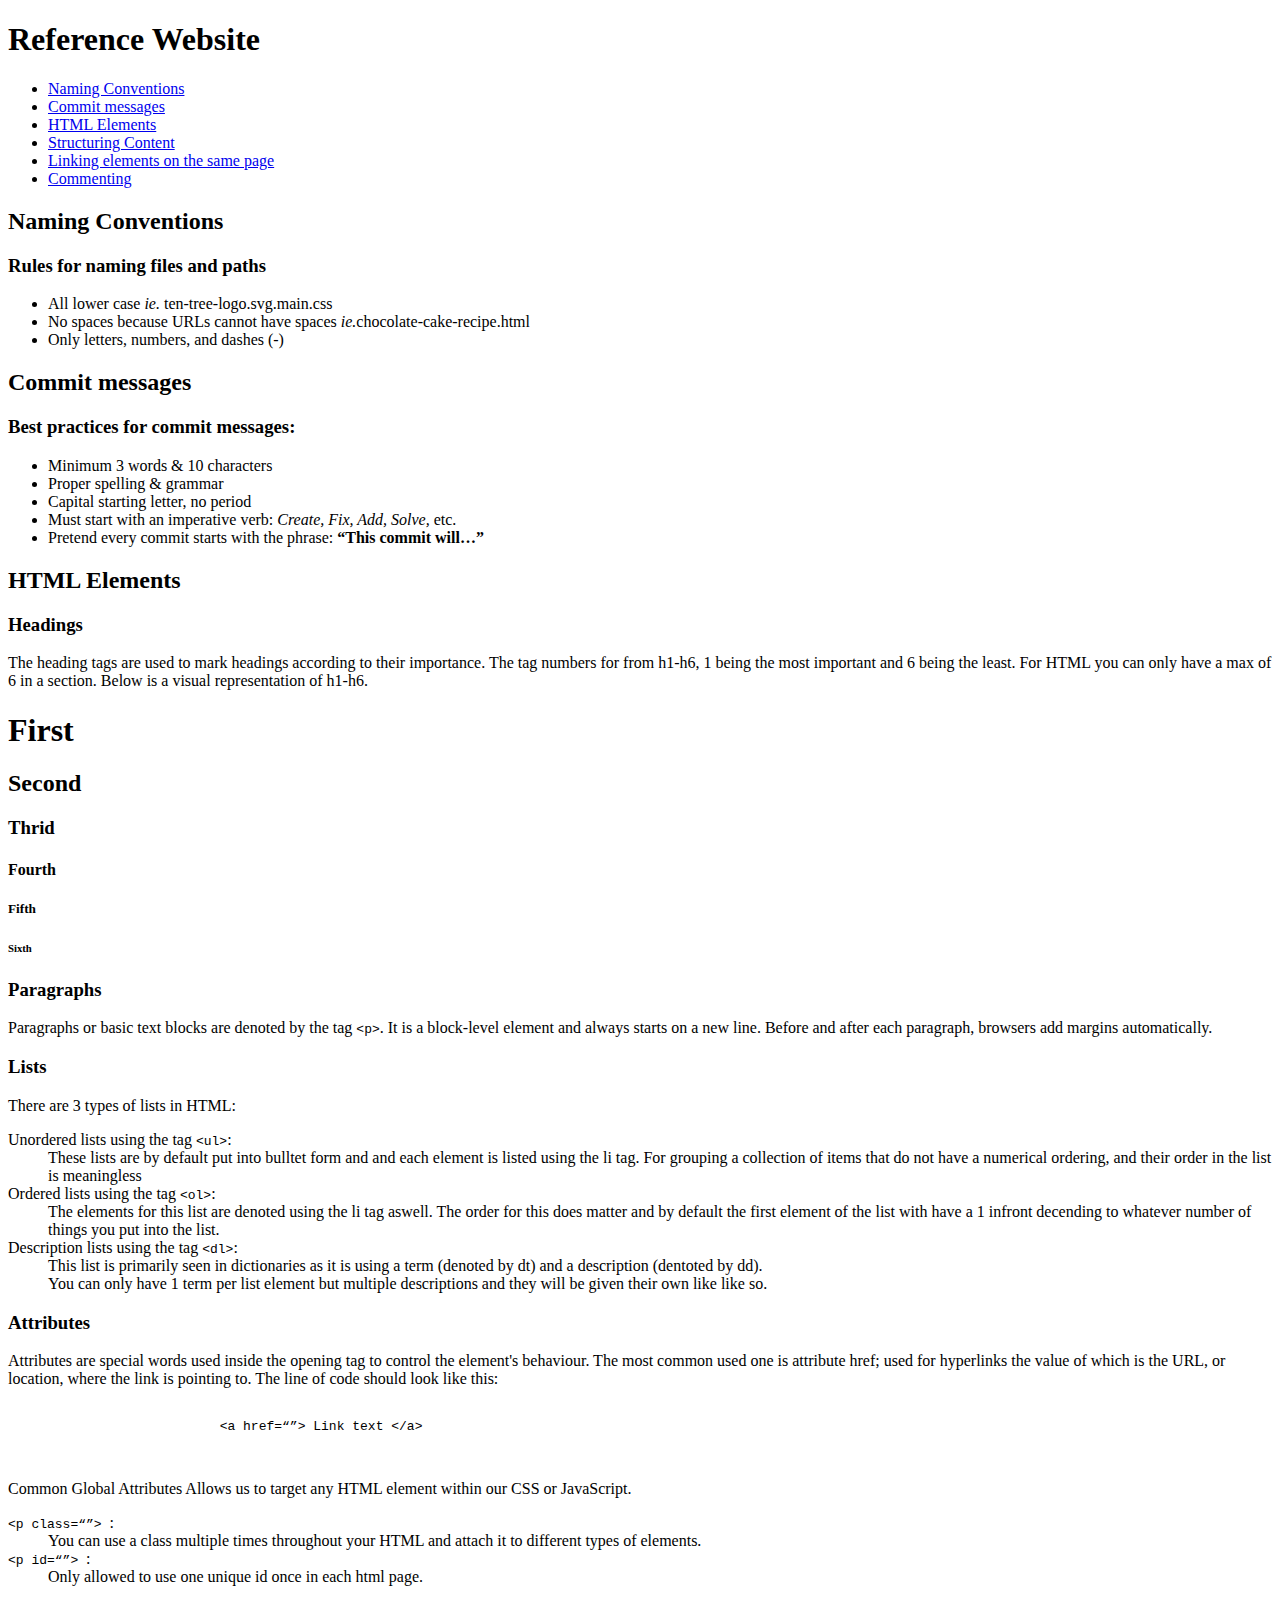
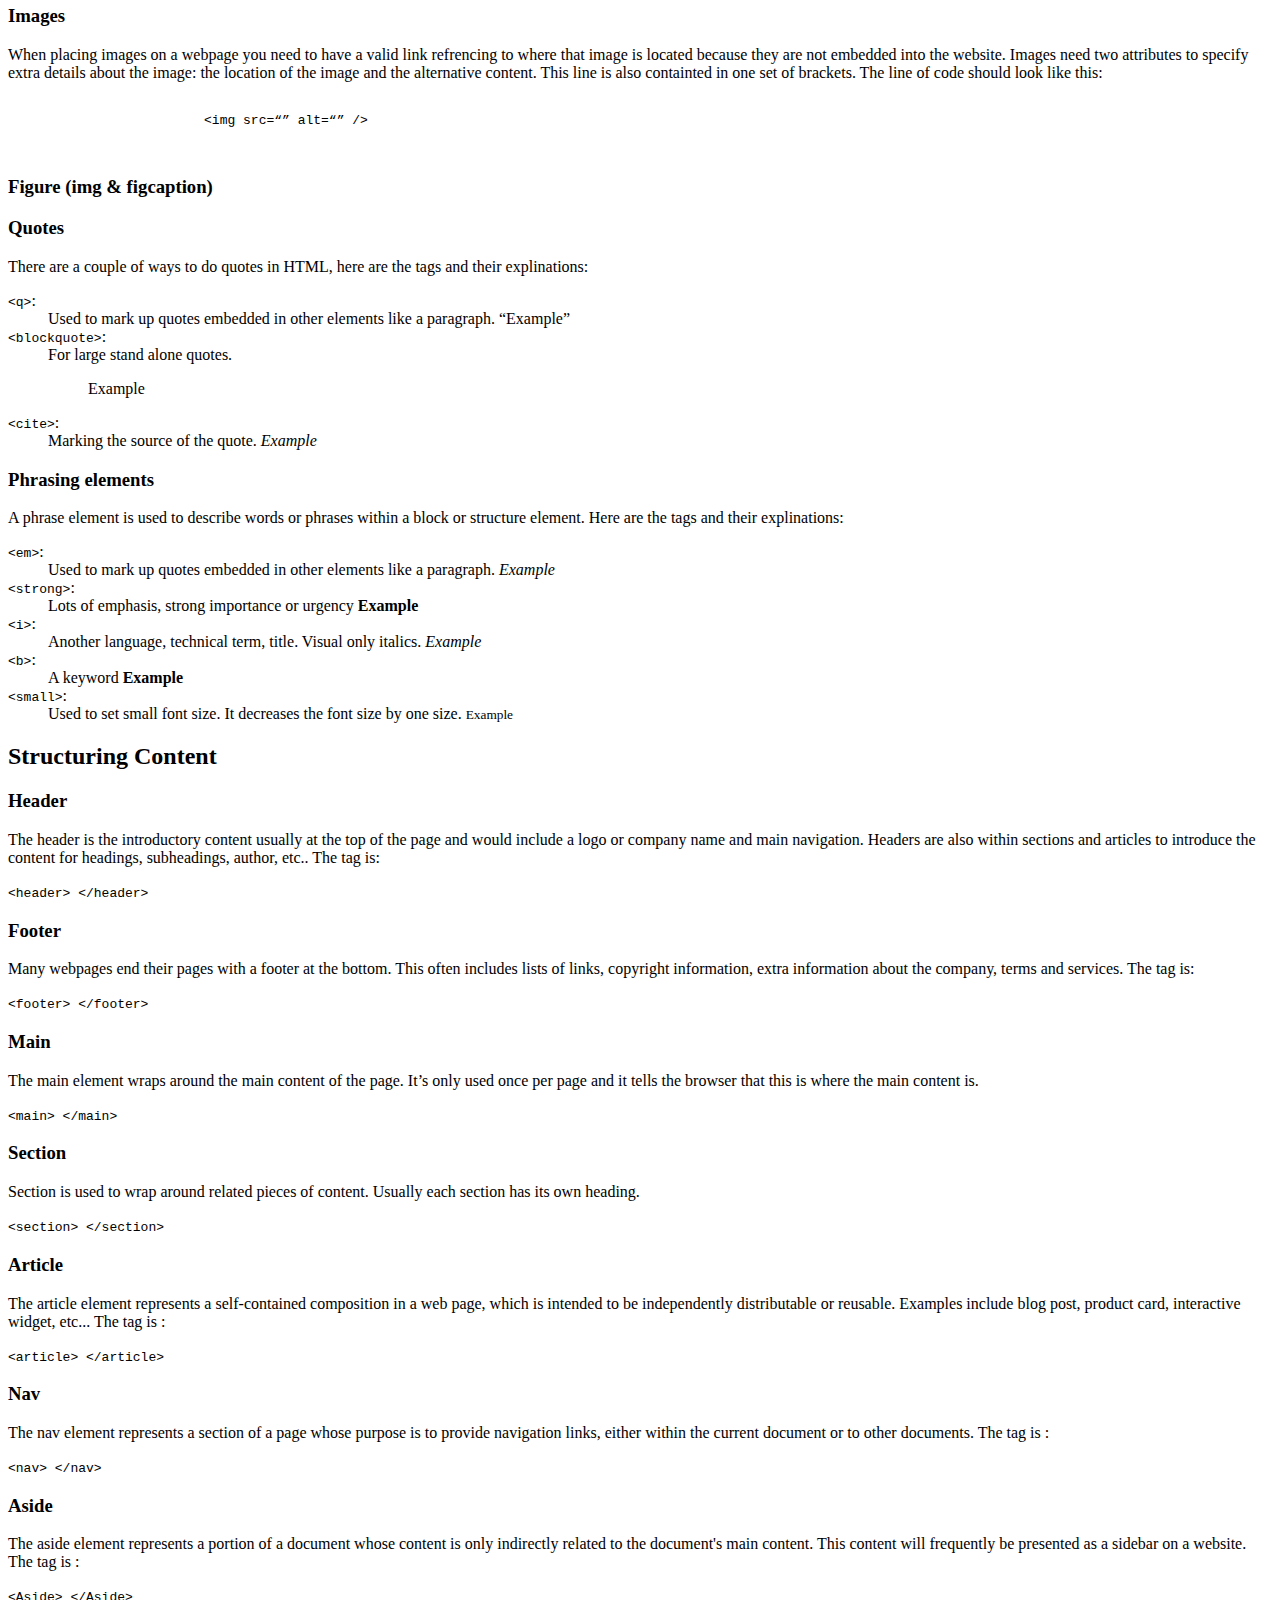
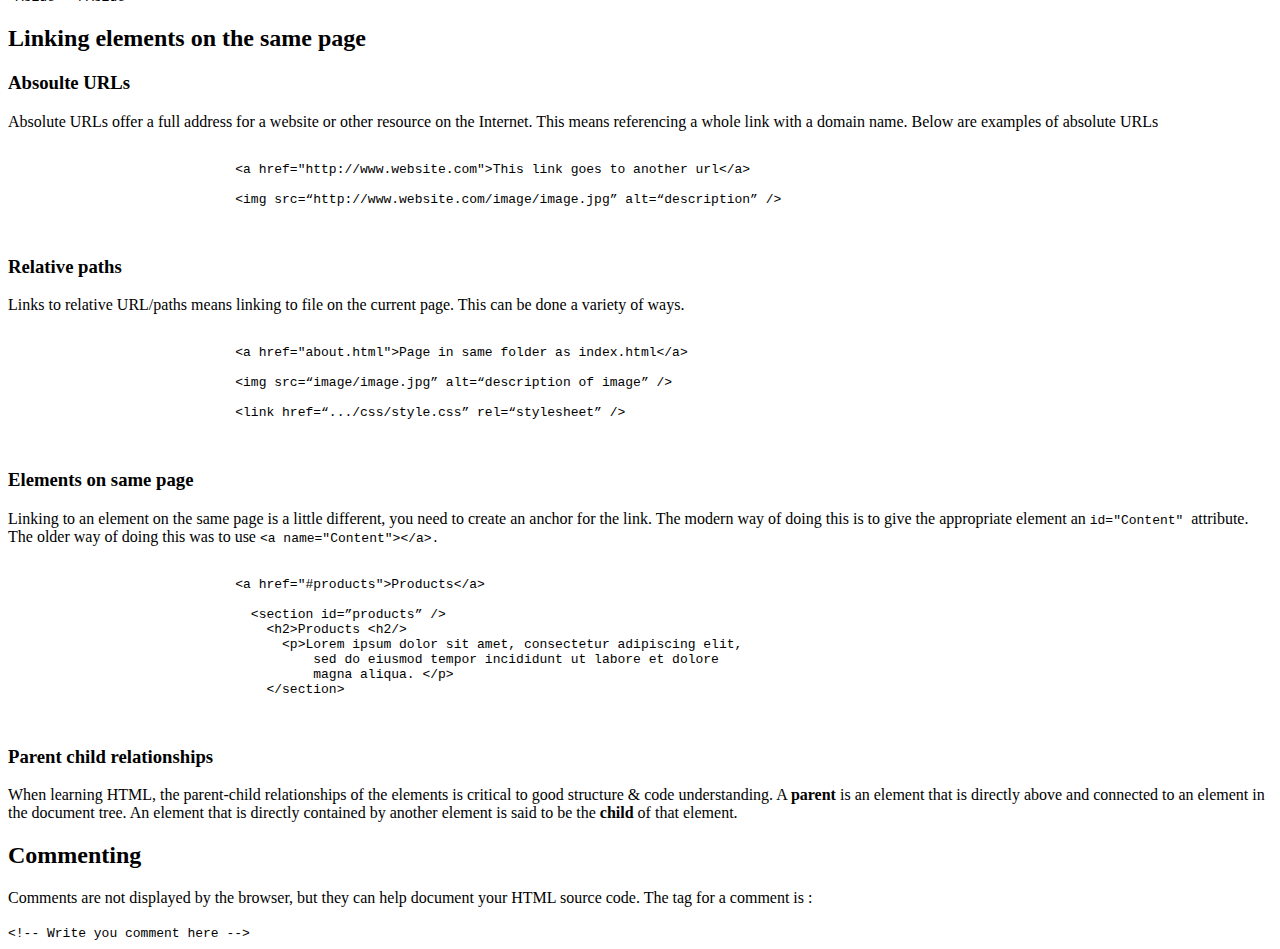
==== index.html @ 1ba8b9d6 "Add comment under attributes" ====
<!DOCTYPE html>
<html lang="en">
<head>
    <meta charset="UTF-8">
    <meta http-equiv="X-UA-Compatible" content="IE=edge">
    <meta name="viewport" content="width=device-width, initial-scale=1.0">
    <title>Web Design 1 Reference Site</title>
</head>
<body>
  <header>
    <h1>Reference Website</h1>
    <nav>
      <ul>
        <li><a href="#naming-coventions">Naming Conventions</a></li>
        <li><a href="#commit-messages">Commit messages</a></li>
        <li><a href="#html-elements">HTML Elements</a></li>
        <li><a href="#structuring-content">Structuring Content</a></li>
        <li><a href="#linking-to-element-on-page">Linking elements on the same page</a></li>
        <li><a href="#commenting">Commenting</a></li>
      </ul>
    </nav>
  </header>  

  <!-- basic navgation structure
    <nav>
      <ul>
        <li> <a href="">name</a> </li>
        <li> <a href="">name</a> </li>
        <li> <a href="">name</a> </li>
      </ul>
    </nav>
-->

  <main>
    <section id="naming-coventions">
      <h2>Naming Conventions</h2>
      
      <h3>Rules for naming files and paths</h3>
      <ul>
        <li>All lower case <em>ie.</em> ten-tree-logo.svg.main.css</li>
        <li>No spaces because URLs cannot have spaces <em> ie.</em>chocolate-cake-recipe.html</li>
        <li>Only letters, numbers, and dashes (-)</li>
      </ul>
    </section>
    
    <section id="commit-messages">
      <h2>Commit messages</h2>
        <h3>Best practices for commit messages: </h3>
        <ul>
          <li>Minimum 3 words & 10 characters</li>
          <li>Proper spelling & grammar</li>
          <li>Capital starting letter, no period</li>
          <li>Must start with an imperative verb: <em>Create, Fix, Add, Solve,</em> etc.</li>
          <li>Pretend every commit starts with the phrase: <strong>“This commit will…”</strong></li>
        </ul>
        
     </section>
    
    <section id="html-elements">
      <h2>HTML Elements</h2>
      
          <h3>Headings</h3>
          <!-- explain headings -->
            <p> The heading tags are used to mark headings
      according to their importance. The tag numbers for from h1-h6, 1 being the most important and 6 being the least. For HTML you can only have a max of 6 in a section. Below is a visual representation of h1-h6. </p>
            <h1>First</h1>
            <h2>Second</h2>
            <h3>Thrid</h3>
            <h4>Fourth</h4>
            <h5>Fifth</h5>
            <h6>Sixth</h6>
  
  
          <h3>Paragraphs</h3>
            <p>Paragraphs or basic text blocks are denoted by the tag <code> &lt;p&gt;</code>. It is a
      block-level element and always starts on a
      new line. Before and after each paragraph,
      browsers add margins automatically.
            </p>
  
  
          <h3>Lists</h3>
            <p>There are 3 types of lists in HTML: </p>
            <dl>
              <dt>Unordered lists using the tag <code> &lt;ul&gt;</code>:</dt> <dd> These lists are by default put into bulltet form and and each element is listed using the li tag. For grouping a collection of items that do not have a numerical ordering, and their order in the list is meaningless</dd>
              <dt>Ordered lists using the tag <code> &lt;ol&gt;</code>:</dt> <dd>The elements for this list are denoted using the li tag aswell. The order for this does matter and by default the first element of the list with have a 1 infront decending to whatever number of things you put into the list.</dd>
              <dt>Description lists using the tag <code> &lt;dl&gt;</code>:</dt> <dd> This list is primarily seen in dictionaries as it is using a term (denoted by dt) and a description (dentoted by dd).</dd> <dd>You can only have 1 term per list element but multiple descriptions and they will be given their own like like so. </dd>
            </dl>
  
          <h3>Attributes</h3>
            <p>Attributes are special words used inside the opening tag to control the element's behaviour. The most common used one is attribute href; used for hyperlinks the value of which is the URL, or location, where the link is pointing to. The line of code should look like this:</p>
              
             <!-- The <pre> tag refers to displaying preformatted code to show what it looks like in the code editor. The tag <code> is to display it in the font of what the code was written in -->
            
              <blockquote>
                <pre>
                  <code>
                      &lt;a href=“”> Link text &lt;/a>
                  </code>
                </pre>
               </blockquote>
  
             <p>Common Global Attributes Allows us to target any HTML element within our CSS or JavaScript.</p>
              <dl>
                <dt> <code> &lt;p class=“”> </code> : </dt><dd> You can use a class multiple times throughout your HTML and attach it to different types of elements. </dd>
                <dt> <code> &lt;p id=“”> </code> : </dt><dd> Only allowed to use one unique id once in each html page. </dd>
  
              </dl> 
  
  
          <h3>Images</h3>
            <p> When placing images on a webpage you need to have a valid link refrencing to where that image is located because they are not embedded into the website.
            Images need two attributes to specify extra
            details about the image: the location of the
            image and the alternative content. This line is also containted in one set of brackets. The line of code should look like this:</p>
  
            <blockquote>
              <pre>
                <code>
                    &lt;img src=“” alt=“” />
                </code>
              </pre>
             </blockquote>
  
          <h3>Figure (img & figcaption) </h3> 
      
          <h3>Quotes</h3>
  
            <p>There are a couple of ways to do quotes in HTML, here are the tags and their explinations: </p>
              <dl>
                <dt> <code>&lt;q></code>:</dt> <dd> Used to mark up quotes embedded in other elements like a paragraph. <q>Example</q></dd>
                <dt> <code>&lt;blockquote></code>:</dt> <dd>For large stand alone quotes. <blockquote> Example</blockquote></dd>
                <dt> <code>&lt;cite></code>:</dt> <dd> Marking the source of the quote. <cite>Example</cite></dd> 
              </dl>
    
      
           <h3>Phrasing elements</h3>
            <p>A phrase element is used to describe words or phrases within a block or structure element. Here are the tags and their explinations: </p>
              <dl>
                <dt> <code>&lt;em></code>:</dt> <dd> Used to mark up quotes embedded in other elements like a paragraph. <em>Example</em></dd>
                <dt> <code>&lt;strong></code>:</dt> <dd>Lots of emphasis, strong importance or urgency <strong>Example</strong></dd>
                <dt> <code>&lt;i></code>:</dt> <dd> Another language, technical term, title. Visual only italics. <i>Example</i></dd> 
                <dt> <code>&lt;b></code>:</dt> <dd> A keyword <b>Example</b></dd> 
                <dt> <code>&lt;small></code>:</dt> <dd> Used to set small font size. It decreases the font size by one size. <small>Example</small></dd>
                </dl>
  
     </section>
  
      
      
    <section id="structuring-content">
        <h2>Structuring Content</h2>
  
            <h3>Header</h3>
              <p>The header is the introductory content usually at the top of the page and would include a logo or company name and main navigation. Headers are also within sections and articles to introduce the content for headings, subheadings, author, etc.. The tag is:
  </p> 
              <p><code> &lt;header> &lt;/header> </code></p>
      
      
             <h3>Footer</h3>
               <p>Many webpages end their pages with a
                  footer at the bottom. This often includes
                  lists of links, copyright information,
                  extra information about the company,
                  terms and services. The tag is:
                </p>
                <p><code> &lt;footer> &lt;/footer> </code></p>
      
        
              <h3> Main </h3>
                <p>The main element wraps around the main
                  content of the page. It’s only used once
                  per page and it tells the browser that
                  this is where the main content is.
                  </p>
                  <p><code> &lt;main> &lt;/main> </code></p>
      
            
               <h3> Section </h3>
                <p>Section is used to wrap around related
                    pieces of content. Usually each section
                    has its own heading.
  
                  </p>
                  <p><code> &lt;section> &lt;/section> </code></p>
      
      
               <h3> Article </h3>
                <p>The article element represents a self-contained composition in a web page, which is intended to be independently distributable or reusable. Examples include blog post, product card, interactive widget, etc... The tag is :
                  </p>
                  <p><code> &lt;article> &lt;/article> </code></p>
      
      
               <h3> Nav </h3>
                <p>The nav element represents a section of a page whose purpose is to provide navigation links, either within the current document or to other documents. The tag is :
                  </p>
                  <p><code> &lt;nav> &lt;/nav> </code></p>
      
      
                <h3> Aside </h3>
                  <p>The aside element represents a portion of a document whose content is only indirectly related to the document's main content. This content will frequently be presented as a sidebar on a website. The tag is :
                    </p>
                    <p><code> &lt;Aside> &lt;/Aside> </code></p>
      
     </section>
                
       
  
    <section id="linking-to-element-on-page">
      
      <h2>Linking elements on the same page</h2>

        <h3>Absoulte URLs</h3>
          <p>Absolute URLs offer a full address for a website or other resource on the Internet. This means referencing a whole link with a domain name. Below are examples of absolute URLs</p>
            <blockquote>
                  <pre>
                    <code>
                        &lt;a href="http://www.website.com">This link goes to another url&lt;/a>
                       
                        &lt;img src=“http://www.website.com/image/image.jpg” alt=“description” />
                    </code>
                  </pre>
                  </blockquote>
      
        <h3>Relative paths</h3>
            <p>Links to relative URL/paths means linking to file on the current page. This can be done a variety of ways. </p> 
            <blockquote>
                  <pre>
                    <code>
                        &lt;a href="about.html">Page in same folder as index.html&lt;/a>

                        &lt;img src=“image/image.jpg” alt=“description of image” />
                        
                        &lt;link href=“.../css/style.css” rel=“stylesheet” />
                    </code>
                  </pre>
                  </blockquote>

        <h3>Elements on same page</h3>
            <p>Linking to an element on the same page is a little different, you need to create an anchor for the link. The modern way of doing this is to give the appropriate element an <code>id="Content" </code>attribute. The older way of doing this was to use <code>&lt;a name="Content">&lt;/a>.</code></p>
              <blockquote>
                  <pre>
                    <code>
                        &lt;a href="#products">Products&lt;/a>

                          &lt;section id=”products” />
                            &lt;h2>Products &lt;h2/>
                              &lt;p>Lorem ipsum dolor sit amet, consectetur adipiscing elit, 
                                  sed do eiusmod tempor incididunt ut labore et dolore 
                                  magna aliqua. &lt;/p>
                            &lt;/section>
                    </code>
                  </pre>
                  </blockquote>  

        <h3>Parent child relationships</h3>
          <p>When learning HTML, the parent-child relationships of the elements is critical to good structure & code understanding. A <strong>parent</strong> is an element that is directly above and connected to an element in the document tree. An element that is directly contained by another element is said to be the <strong>child</strong> of that element.</p>
    </section>
    
    <section id="commenting">
      
      <h2>Commenting</h2>
        <p>Comments are not displayed by the browser, but they can help document your HTML source code. The tag for a comment is :</p>
        <code>
        &lt;!-- Write you comment here -->
          </code>
          
      </section>
            
                
  </main>
    
  
</body>
</html>
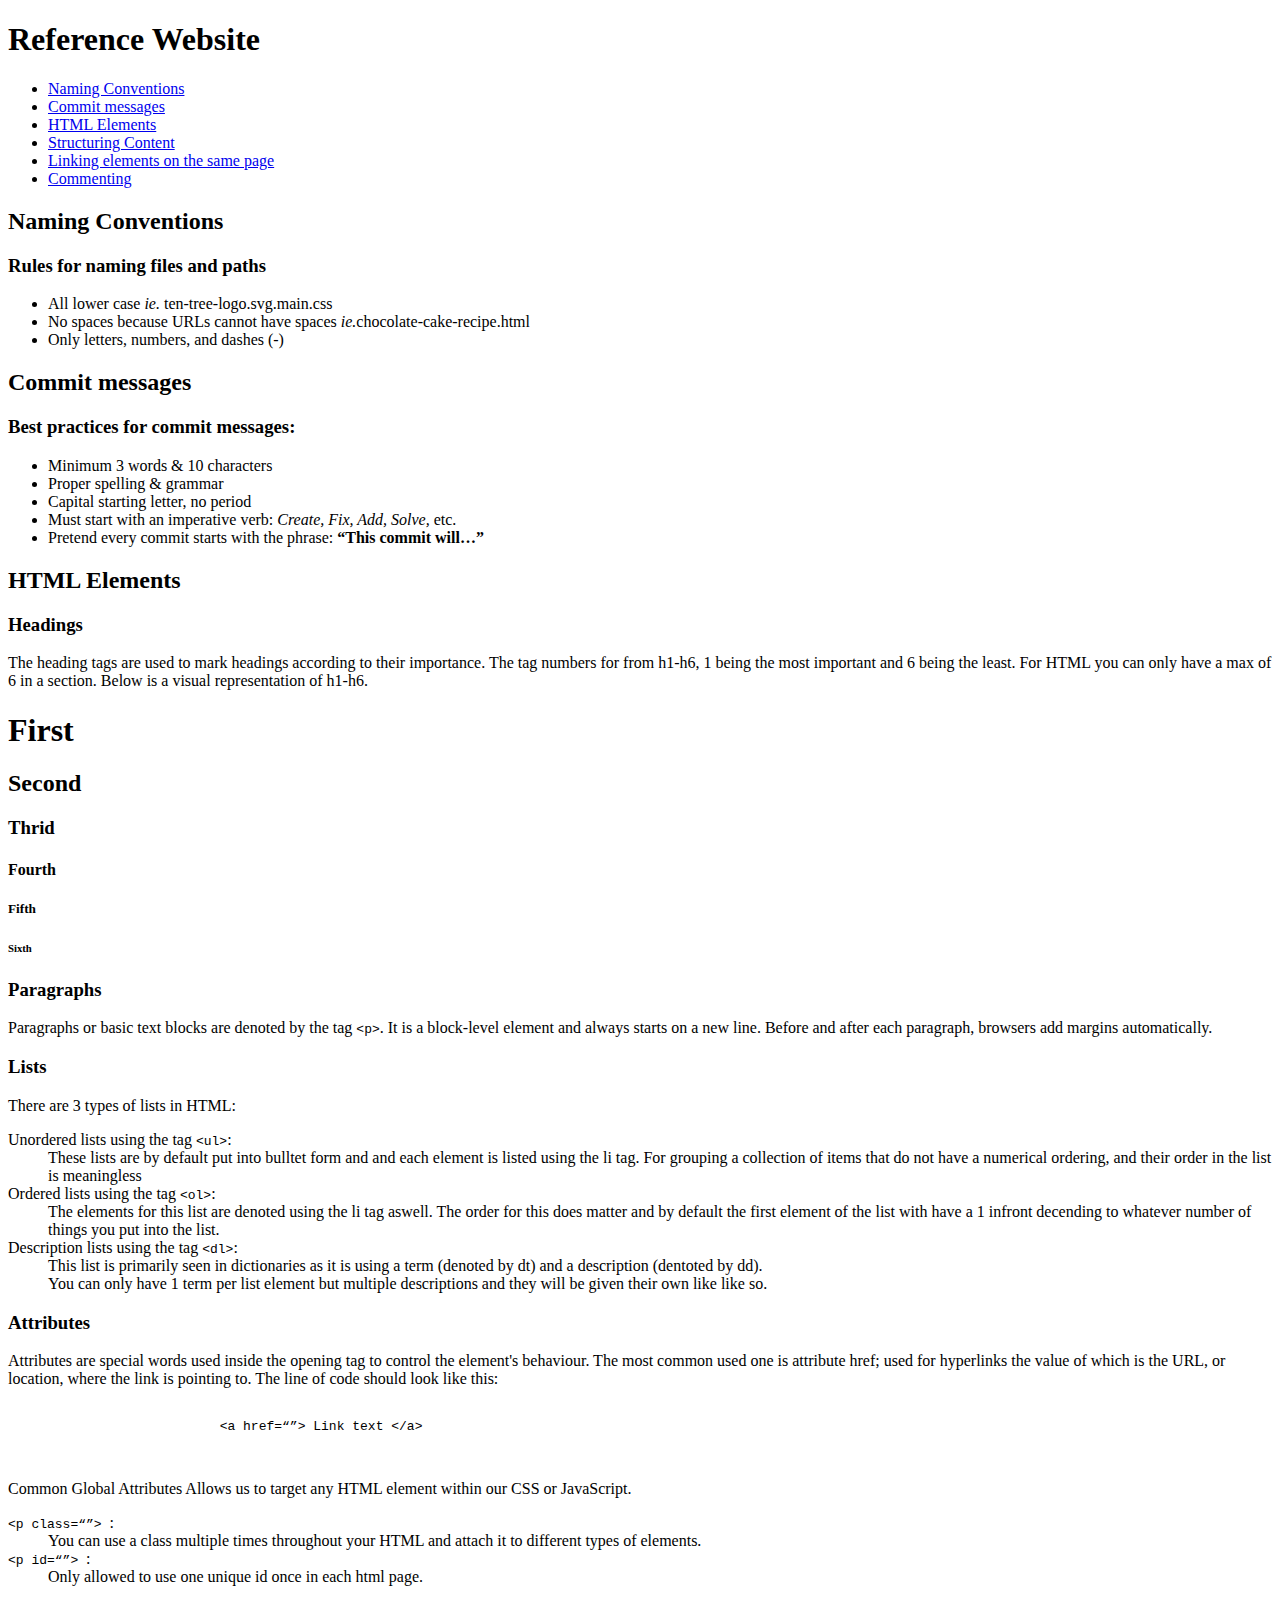
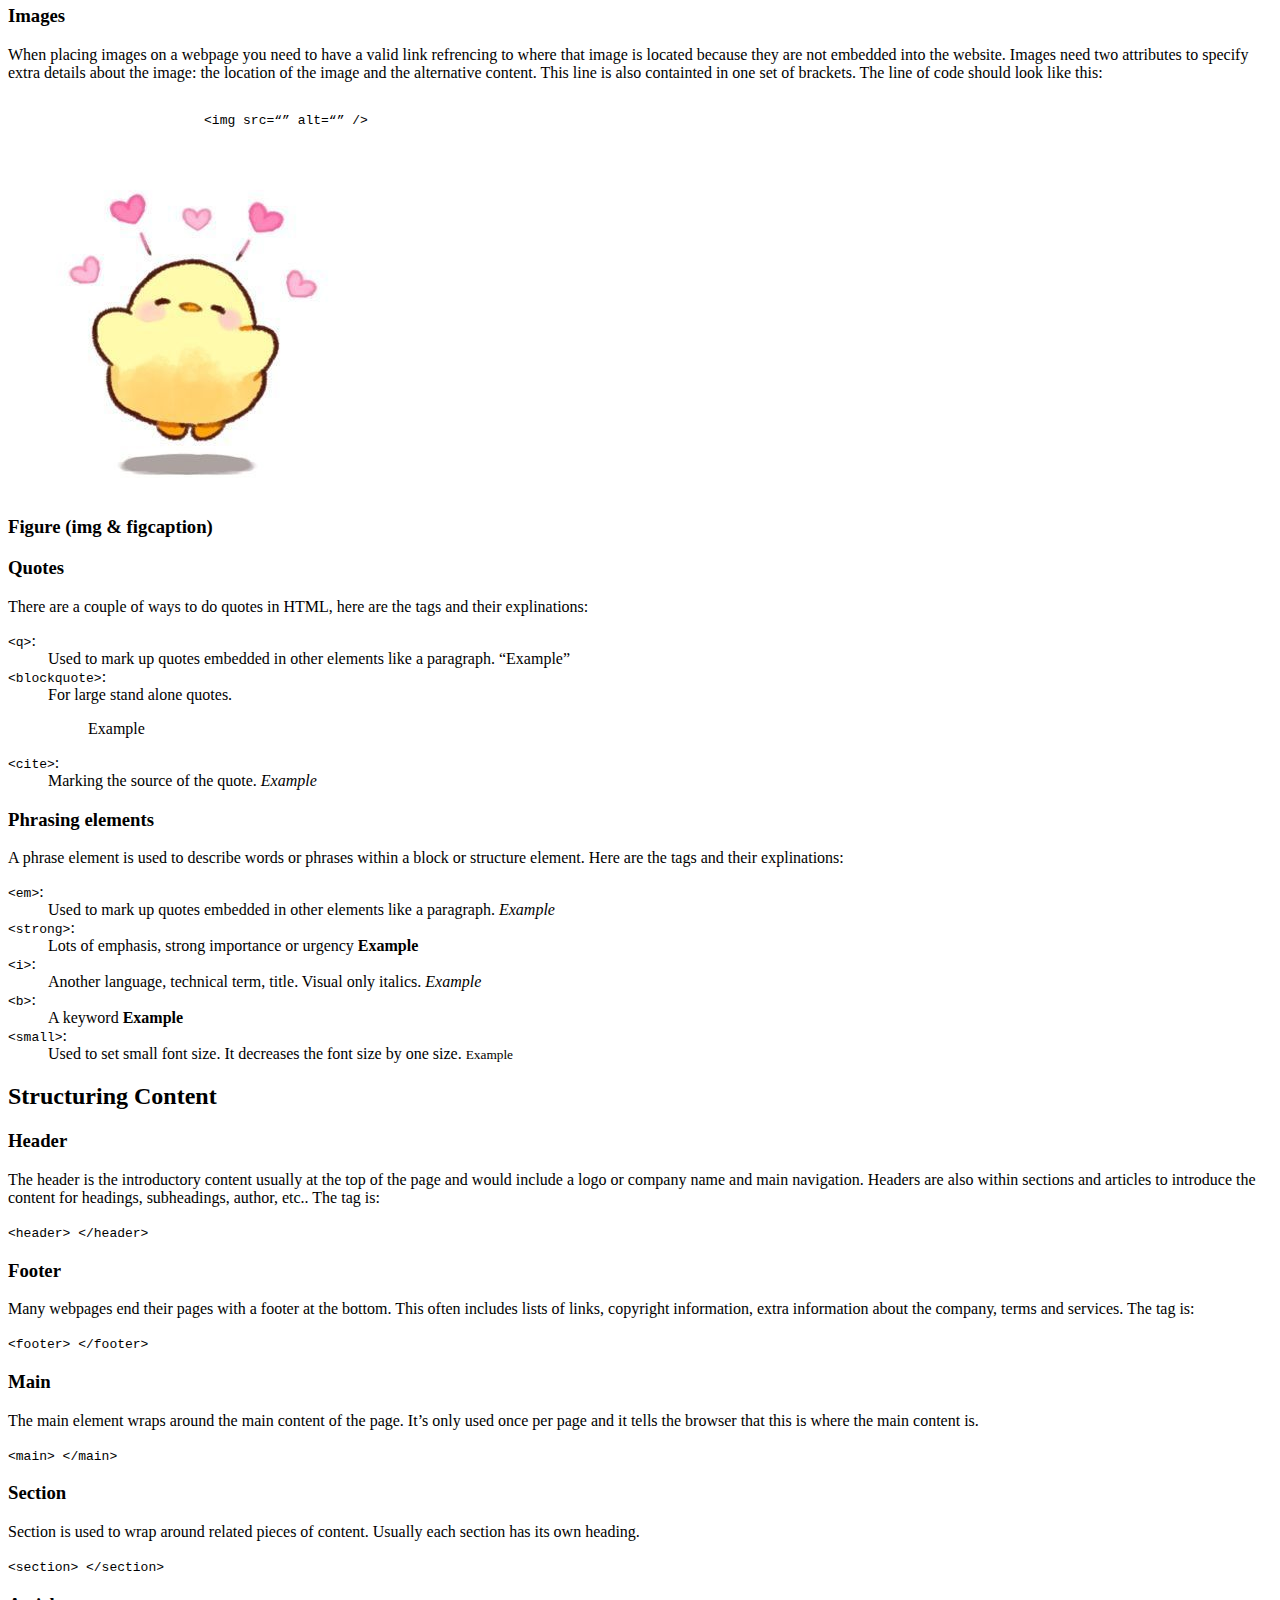
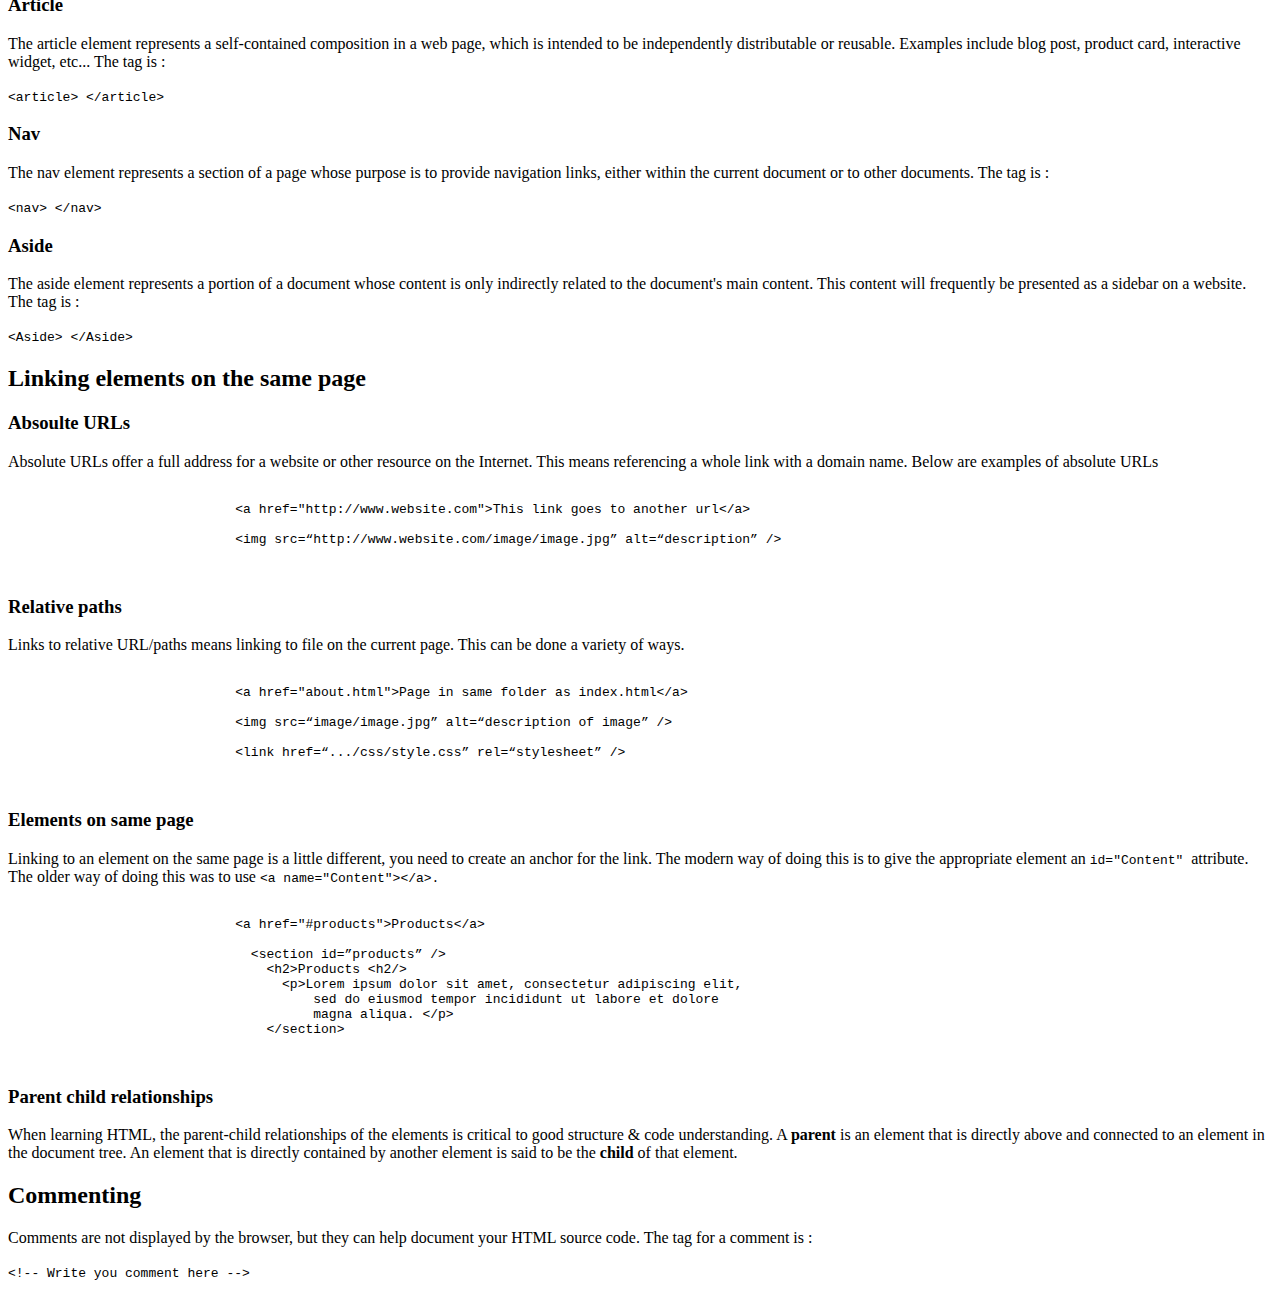
==== commit 1941af00: "Add spacing and image for reference" ====
--- a/index.html
+++ b/index.html
@@ -122,8 +122,13 @@
               </pre>
              </blockquote>
   
+             <img src="images/cute-duck-heart.jpg" alt="a cute yellow duck giving a heart">
+    
+
           <h3>Figure (img & figcaption) </h3> 
       
+
+
           <h3>Quotes</h3>
   
             <p>There are a couple of ways to do quotes in HTML, here are the tags and their explinations: </p>
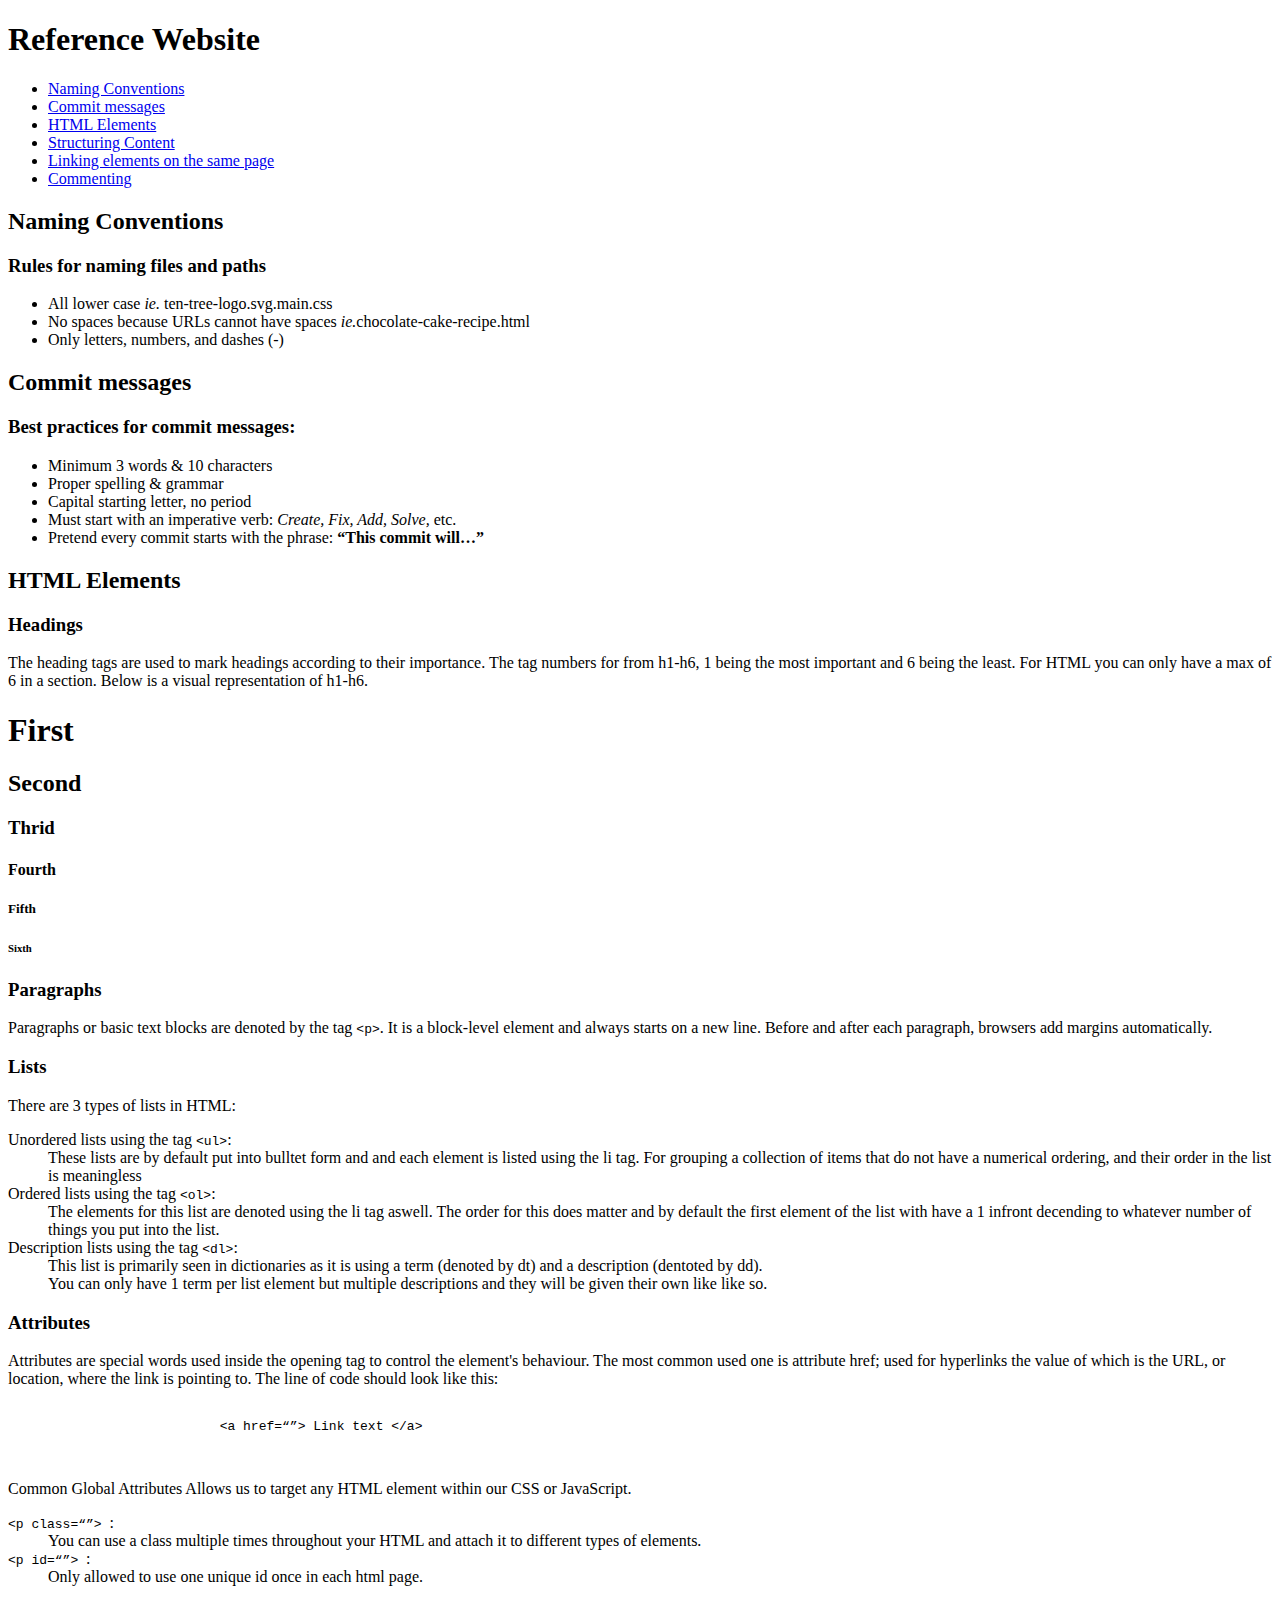
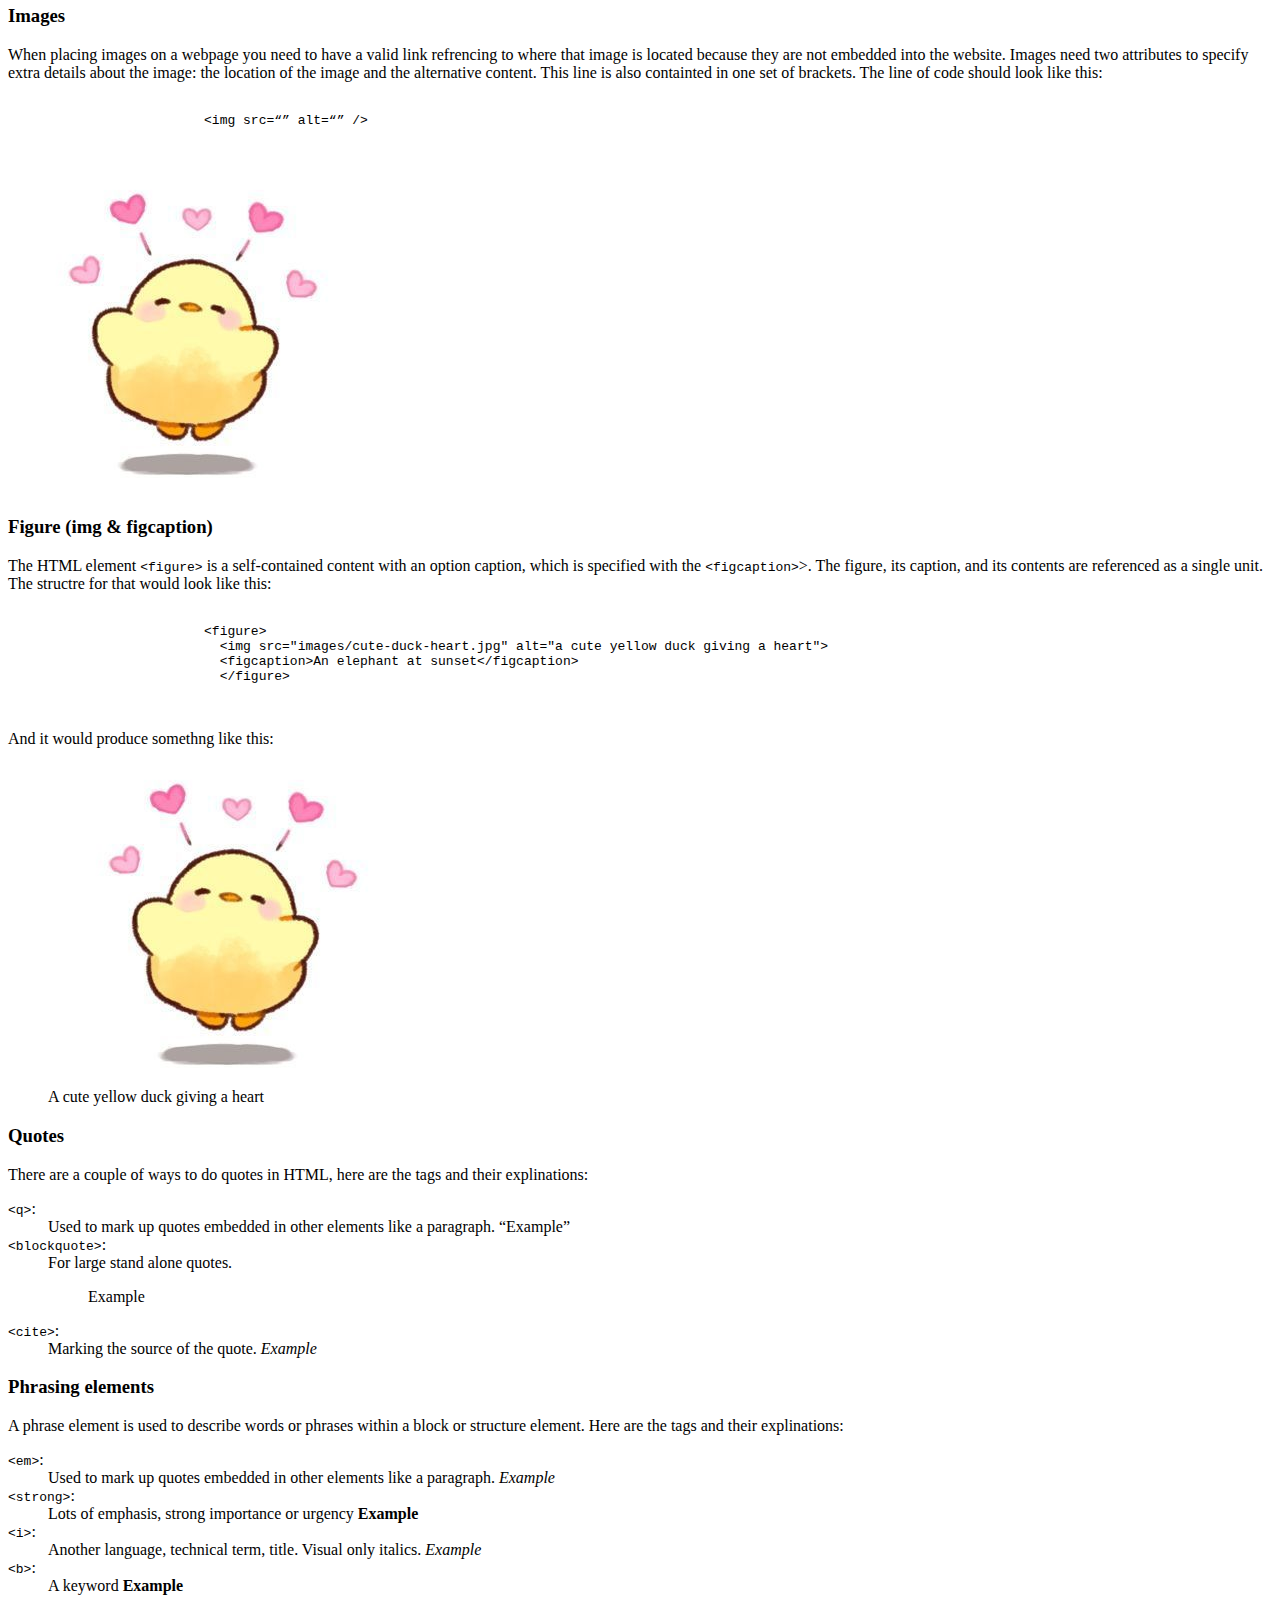
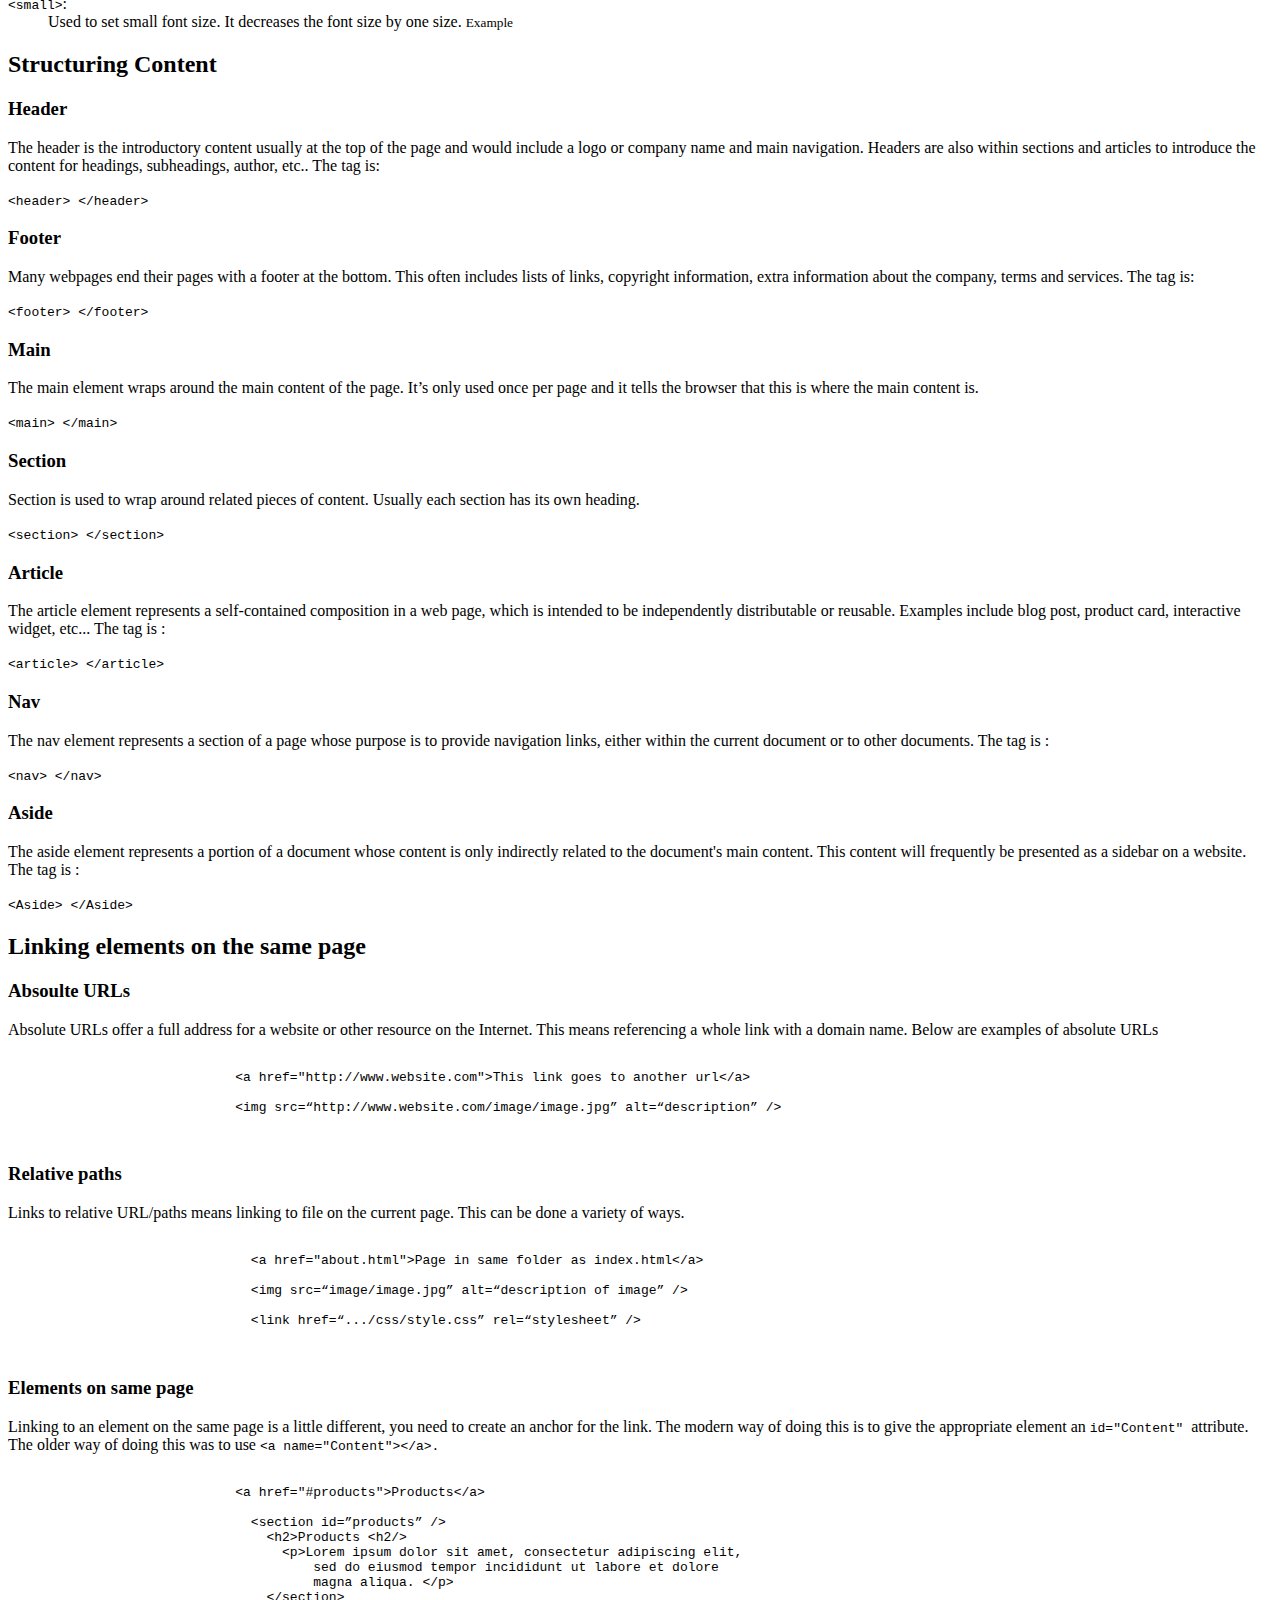
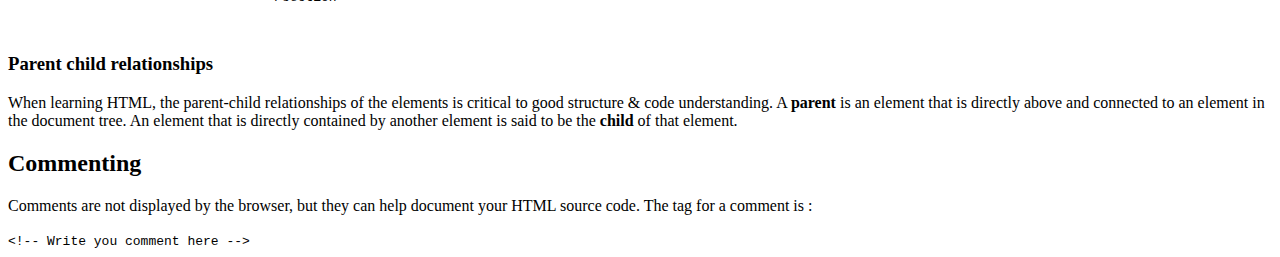
==== commit e91b0bd8: "fix image location" ====
--- a/index.html
+++ b/index.html
@@ -32,6 +32,8 @@
 -->
 
   <main>
+
+    <!--Section 'Naming Conventions'-->
     <section id="naming-coventions">
       <h2>Naming Conventions</h2>
       
@@ -43,6 +45,7 @@
       </ul>
     </section>
     
+    <!--Section 'Commit Messages'-->
     <section id="commit-messages">
       <h2>Commit messages</h2>
         <h3>Best practices for commit messages: </h3>
@@ -56,6 +59,8 @@
         
      </section>
     
+
+    <!--Section 'HTML Elements'-->
     <section id="html-elements">
       <h2>HTML Elements</h2>
       
@@ -122,11 +127,37 @@
               </pre>
              </blockquote>
   
-             <img src="images/cute-duck-heart.jpg" alt="a cute yellow duck giving a heart">
+             <img src="/css/images/cute-duck-heart.jpg" alt="a cute yellow duck giving a heart">
     
 
           <h3>Figure (img & figcaption) </h3> 
-      
+            <p>The HTML element <code>&lt;figure></code> is a self-contained content with an option caption, which is specified with the <code>&lt;figcaption></code>>.
+              The figure, its caption, and its contents are referenced as a single unit. The structre for that would look like this:</p>
+              
+              <blockquote>
+                <pre>
+                  <code>
+                    &lt;figure>
+                      &lt;img src="images/cute-duck-heart.jpg" alt="a cute yellow duck giving a heart">
+                      &lt;figcaption>An elephant at sunset&lt;/figcaption>
+                      &lt;/figure>
+                  </code>
+                </pre>
+               </blockquote>
+
+            <p>And it would produce somethng like this:</p>
+              <figure>
+                <img src="/css/images/cute-duck-heart.jpg" alt="A cute yellow duck giving a heart">
+                <figcaption>A cute yellow duck giving a heart</figcaption>
+              </figure>
+
+
+                  <!-- basic configuration for a figure with a figcaption
+                    <figure>
+                      <img src="link.jpg" alt="description">
+                      <figcaption>description</figcaption>
+                    </figure>
+                  -->
 
 
           <h3>Quotes</h3>
@@ -152,13 +183,13 @@
      </section>
   
       
-      
+     <!--Section 'Structuring Content'--> 
     <section id="structuring-content">
         <h2>Structuring Content</h2>
   
             <h3>Header</h3>
-              <p>The header is the introductory content usually at the top of the page and would include a logo or company name and main navigation. Headers are also within sections and articles to introduce the content for headings, subheadings, author, etc.. The tag is:
-  </p> 
+              <p>The header is the introductory content usually at the top of the page and would include a logo or company name and main navigation. 
+                Headers are also within sections and articles to introduce the content for headings, subheadings, author, etc.. The tag is:</p> 
               <p><code> &lt;header> &lt;/header> </code></p>
       
       
@@ -210,7 +241,7 @@
      </section>
                 
        
-  
+    <!--Section 'Linking to elements on page'-->
     <section id="linking-to-element-on-page">
       
       <h2>Linking elements on the same page</h2>
@@ -225,20 +256,20 @@
                         &lt;img src=“http://www.website.com/image/image.jpg” alt=“description” />
                     </code>
                   </pre>
-                  </blockquote>
+                </blockquote>
       
         <h3>Relative paths</h3>
             <p>Links to relative URL/paths means linking to file on the current page. This can be done a variety of ways. </p> 
-            <blockquote>
-                  <pre>
-                    <code>
-                        &lt;a href="about.html">Page in same folder as index.html&lt;/a>
-
-                        &lt;img src=“image/image.jpg” alt=“description of image” />
-                        
-                        &lt;link href=“.../css/style.css” rel=“stylesheet” />
-                    </code>
-                  </pre>
+              <blockquote>
+                    <pre>
+                      <code>
+                          &lt;a href="about.html">Page in same folder as index.html&lt;/a>
+
+                          &lt;img src=“image/image.jpg” alt=“description of image” />
+                          
+                          &lt;link href=“.../css/style.css” rel=“stylesheet” />
+                      </code>
+                    </pre>
                   </blockquote>
 
         <h3>Elements on same page</h3>
@@ -256,12 +287,14 @@
                             &lt;/section>
                     </code>
                   </pre>
-                  </blockquote>  
+                </blockquote>  
 
         <h3>Parent child relationships</h3>
           <p>When learning HTML, the parent-child relationships of the elements is critical to good structure & code understanding. A <strong>parent</strong> is an element that is directly above and connected to an element in the document tree. An element that is directly contained by another element is said to be the <strong>child</strong> of that element.</p>
     </section>
     
+
+    <!--Section 'Commenting'-->
     <section id="commenting">
       
       <h2>Commenting</h2>
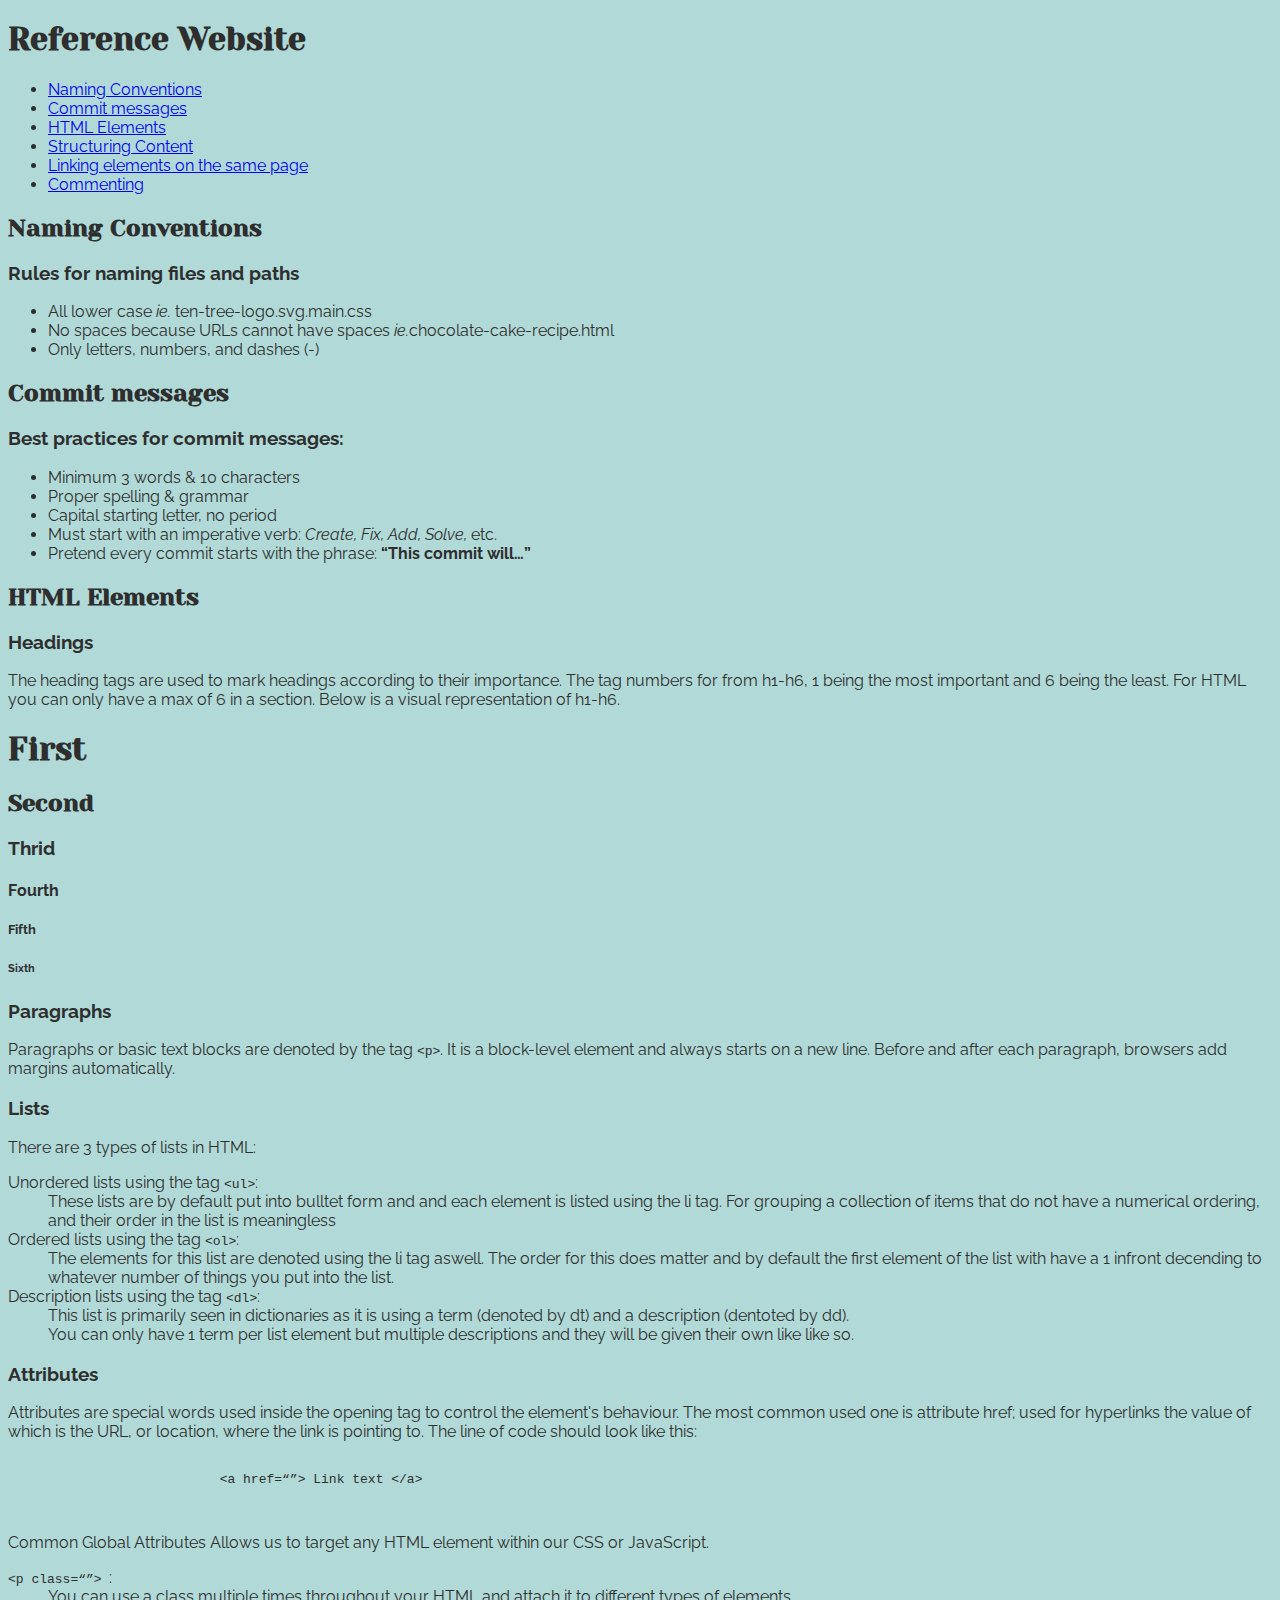
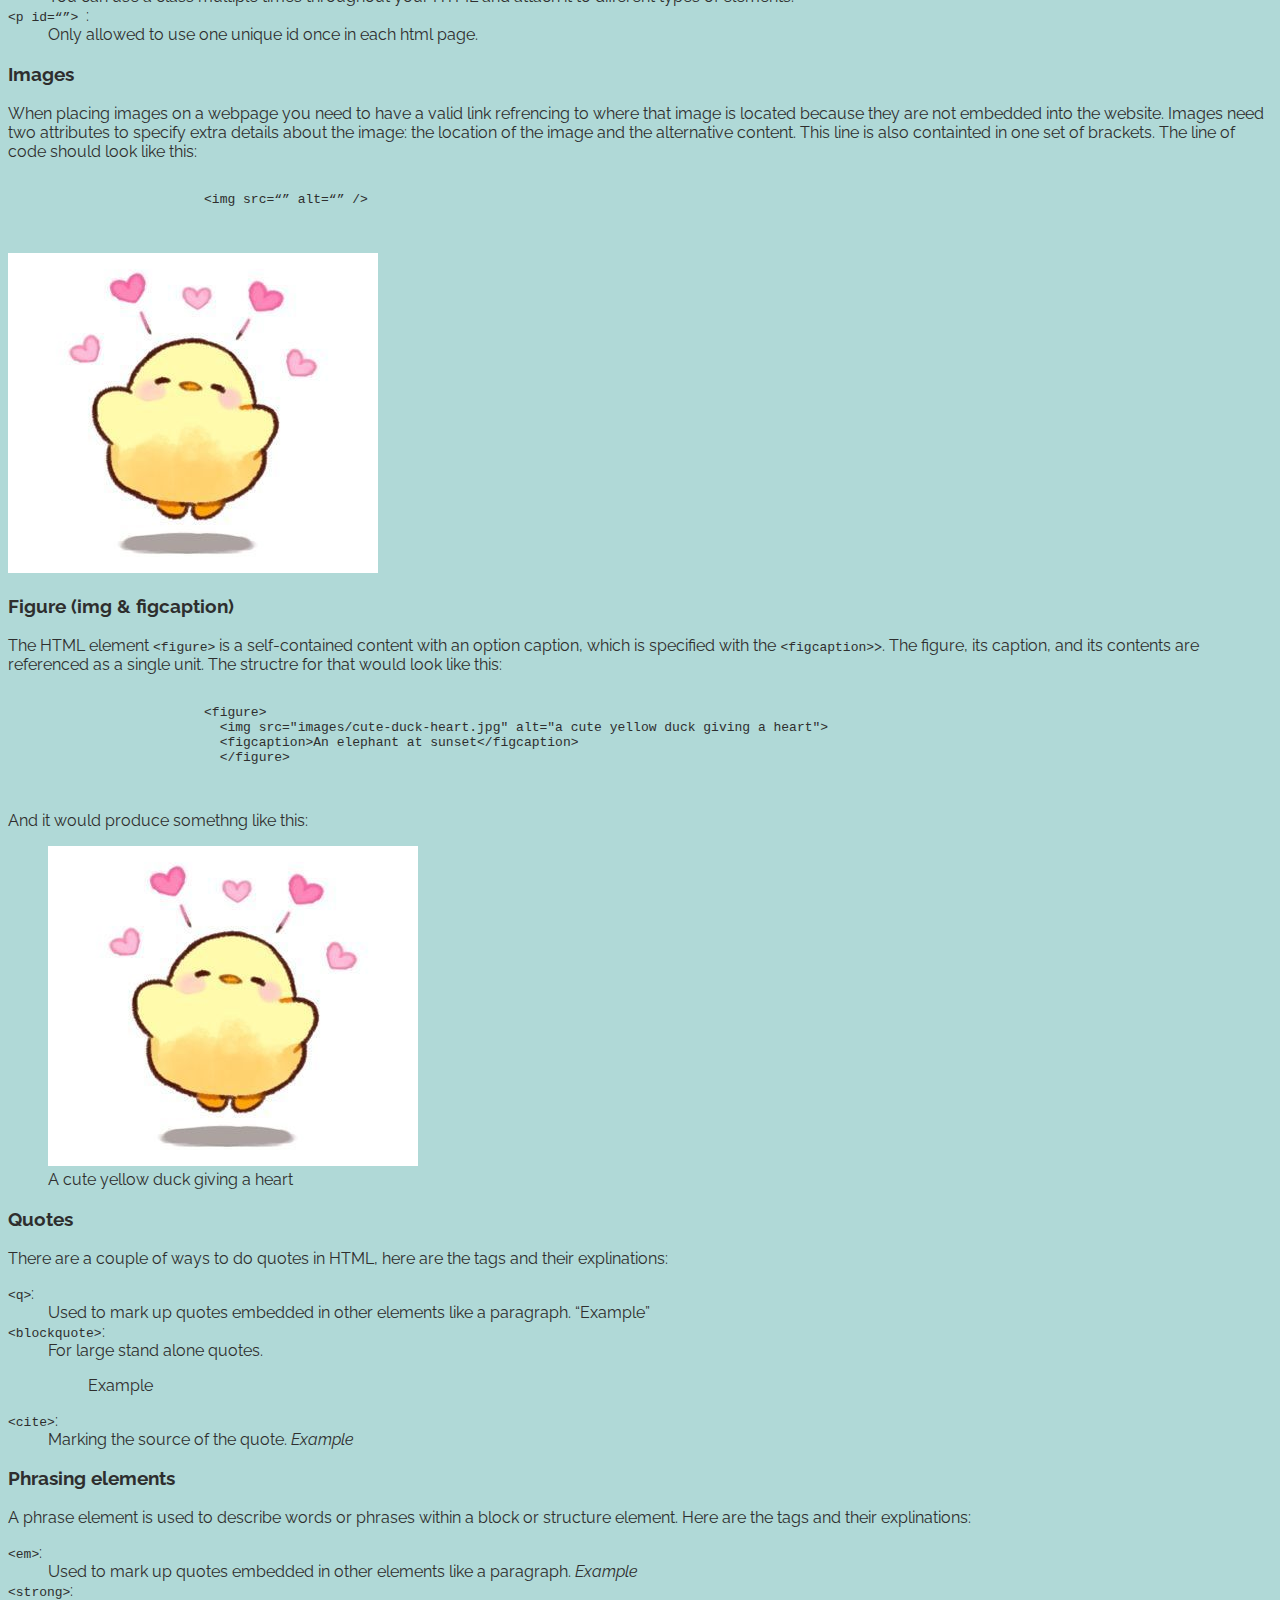
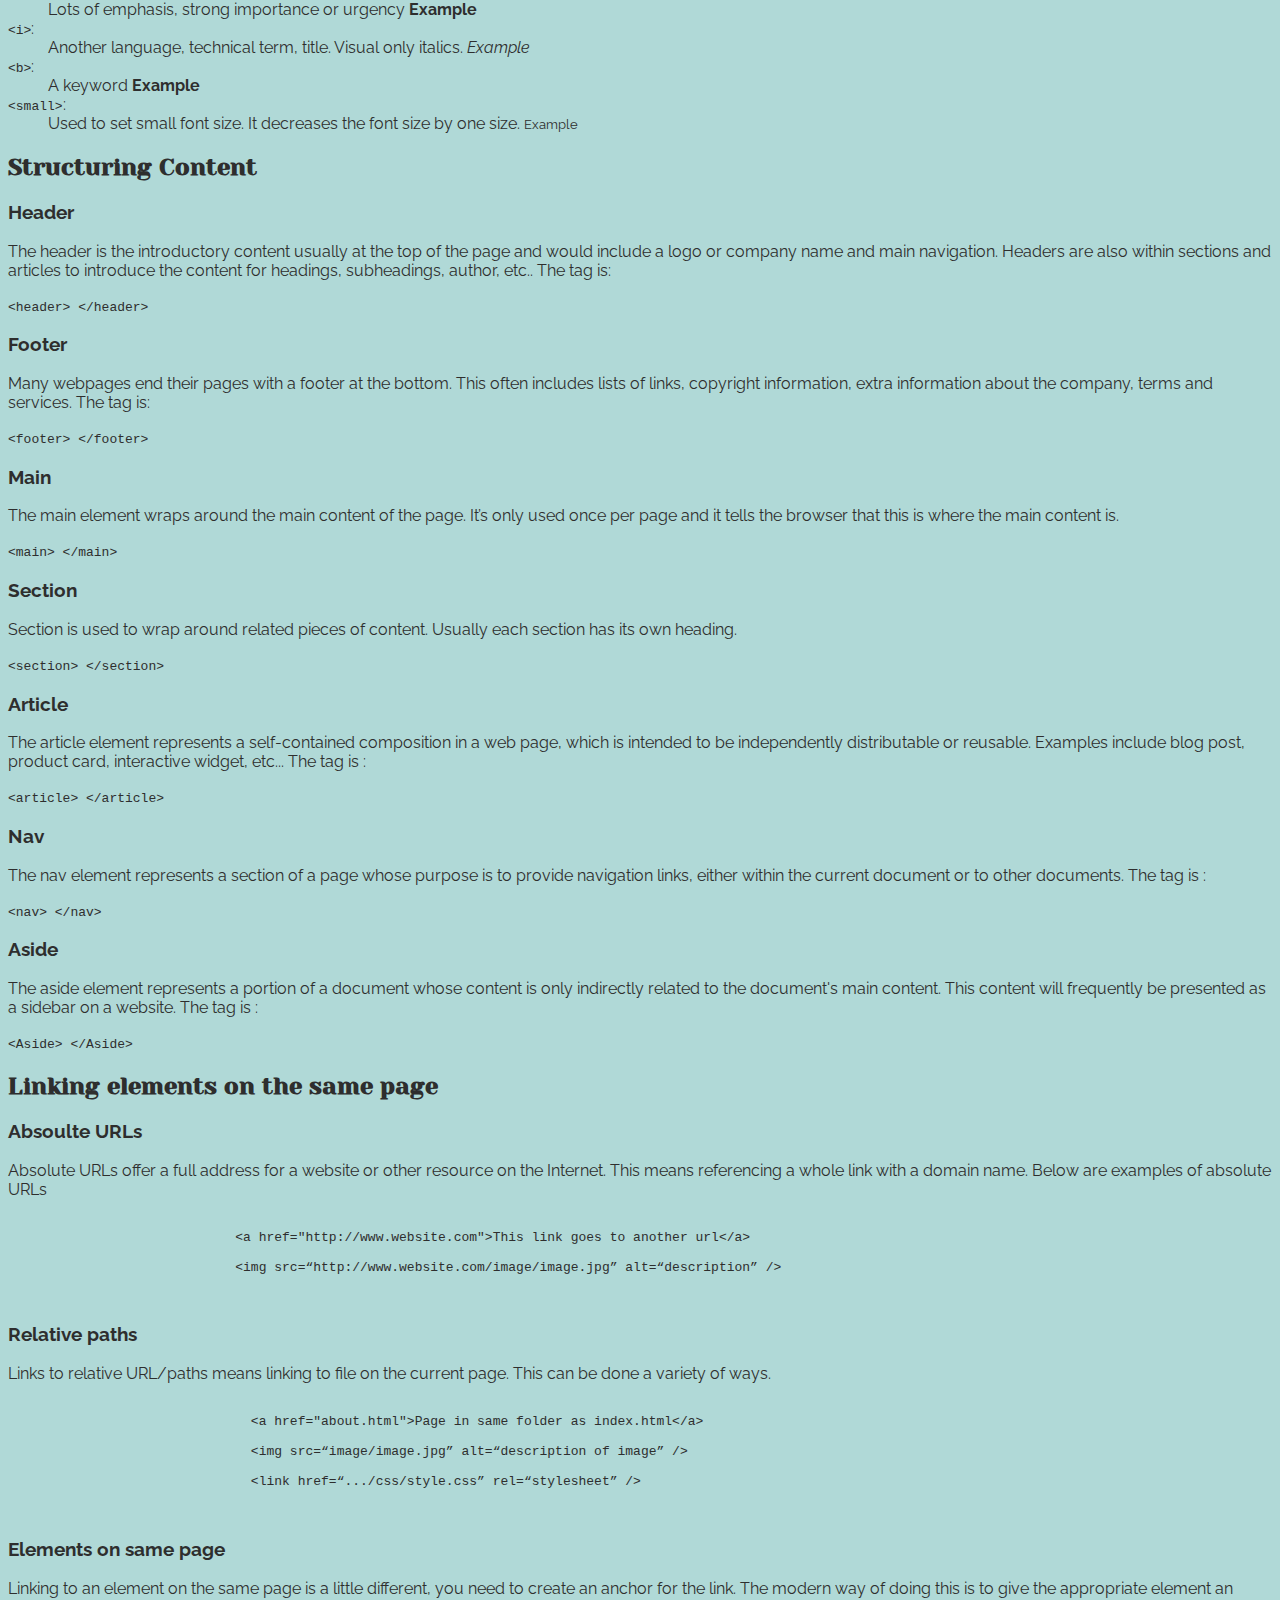
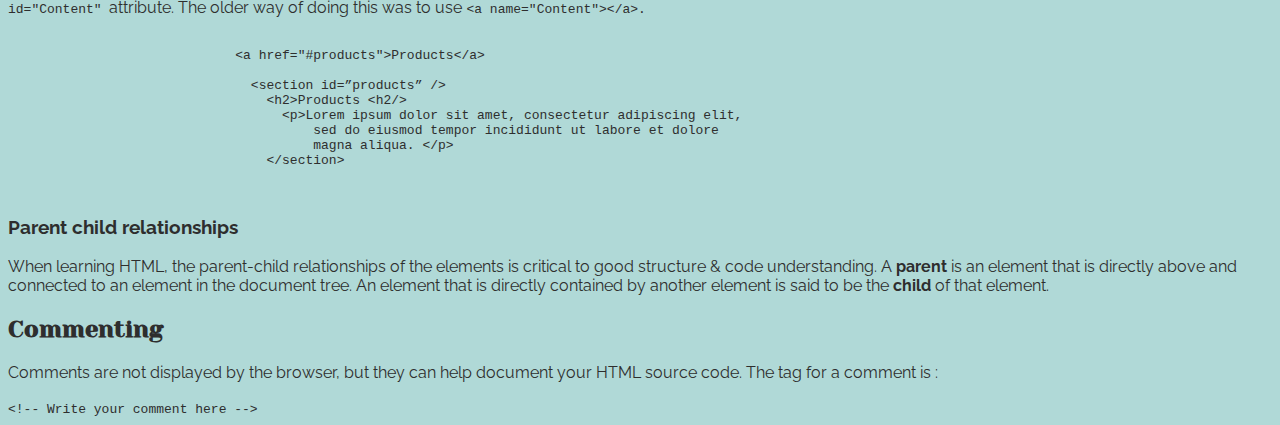
==== commit 0e4d4bcf: "Add" ====
--- a/index.html
+++ b/index.html
@@ -5,6 +5,11 @@
     <meta http-equiv="X-UA-Compatible" content="IE=edge">
     <meta name="viewport" content="width=device-width, initial-scale=1.0">
     <title>Web Design 1 Reference Site</title>
+    <link rel ="stylesheet" href="css/style.css">
+    <link rel="preconnect" href="https://fonts.googleapis.com">
+    <link rel="preconnect" href="https://fonts.gstatic.com" crossorigin>
+    <link href="https://fonts.googleapis.com/css2?family=Raleway:ital,wght@0,400;0,600;1,400&family=Yeseva+One&display=swap" rel="stylesheet">
+
 </head>
 <body>
   <header>
@@ -300,7 +305,7 @@
       <h2>Commenting</h2>
         <p>Comments are not displayed by the browser, but they can help document your HTML source code. The tag for a comment is :</p>
         <code>
-        &lt;!-- Write you comment here -->
+        &lt;!-- Write your comment here -->
           </code>
           
       </section>
--- a/css/style.css
+++ b/css/style.css
@@ -0,0 +1,22 @@
+html{
+    font-family: 'Raleway', sans-serif;
+}
+
+body {
+    background-color: #b0d9d7;
+    color: #2e2e2e;
+}
+
+h1, h2{ 
+    color: #2e2e2e;
+    font-family: 'Yeseva One', cursive;
+}
+/* 
+h2{
+    font-family: Verdana, Geneva, Tahoma, sans-serif;
+}
+
+h3{
+    font-family: Verdana, Geneva, Tahoma, sans-serif;
+}
+*/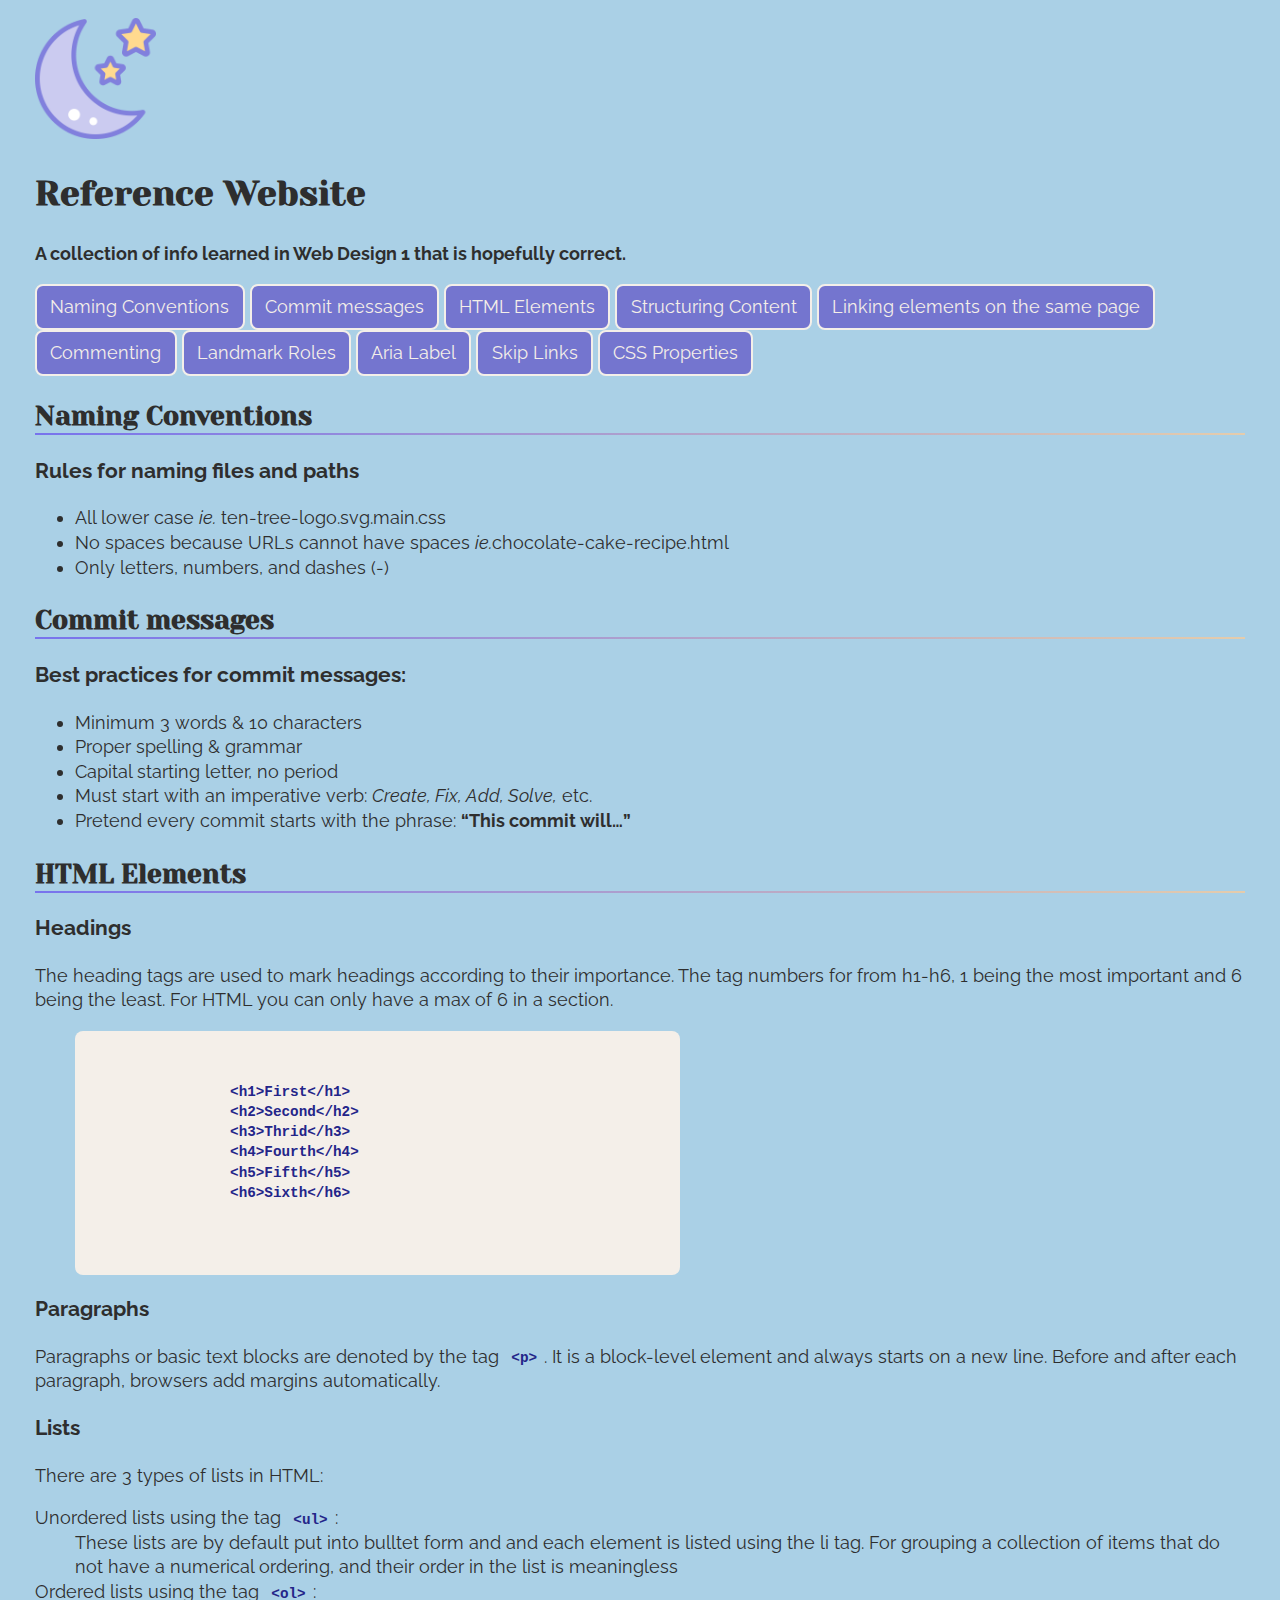
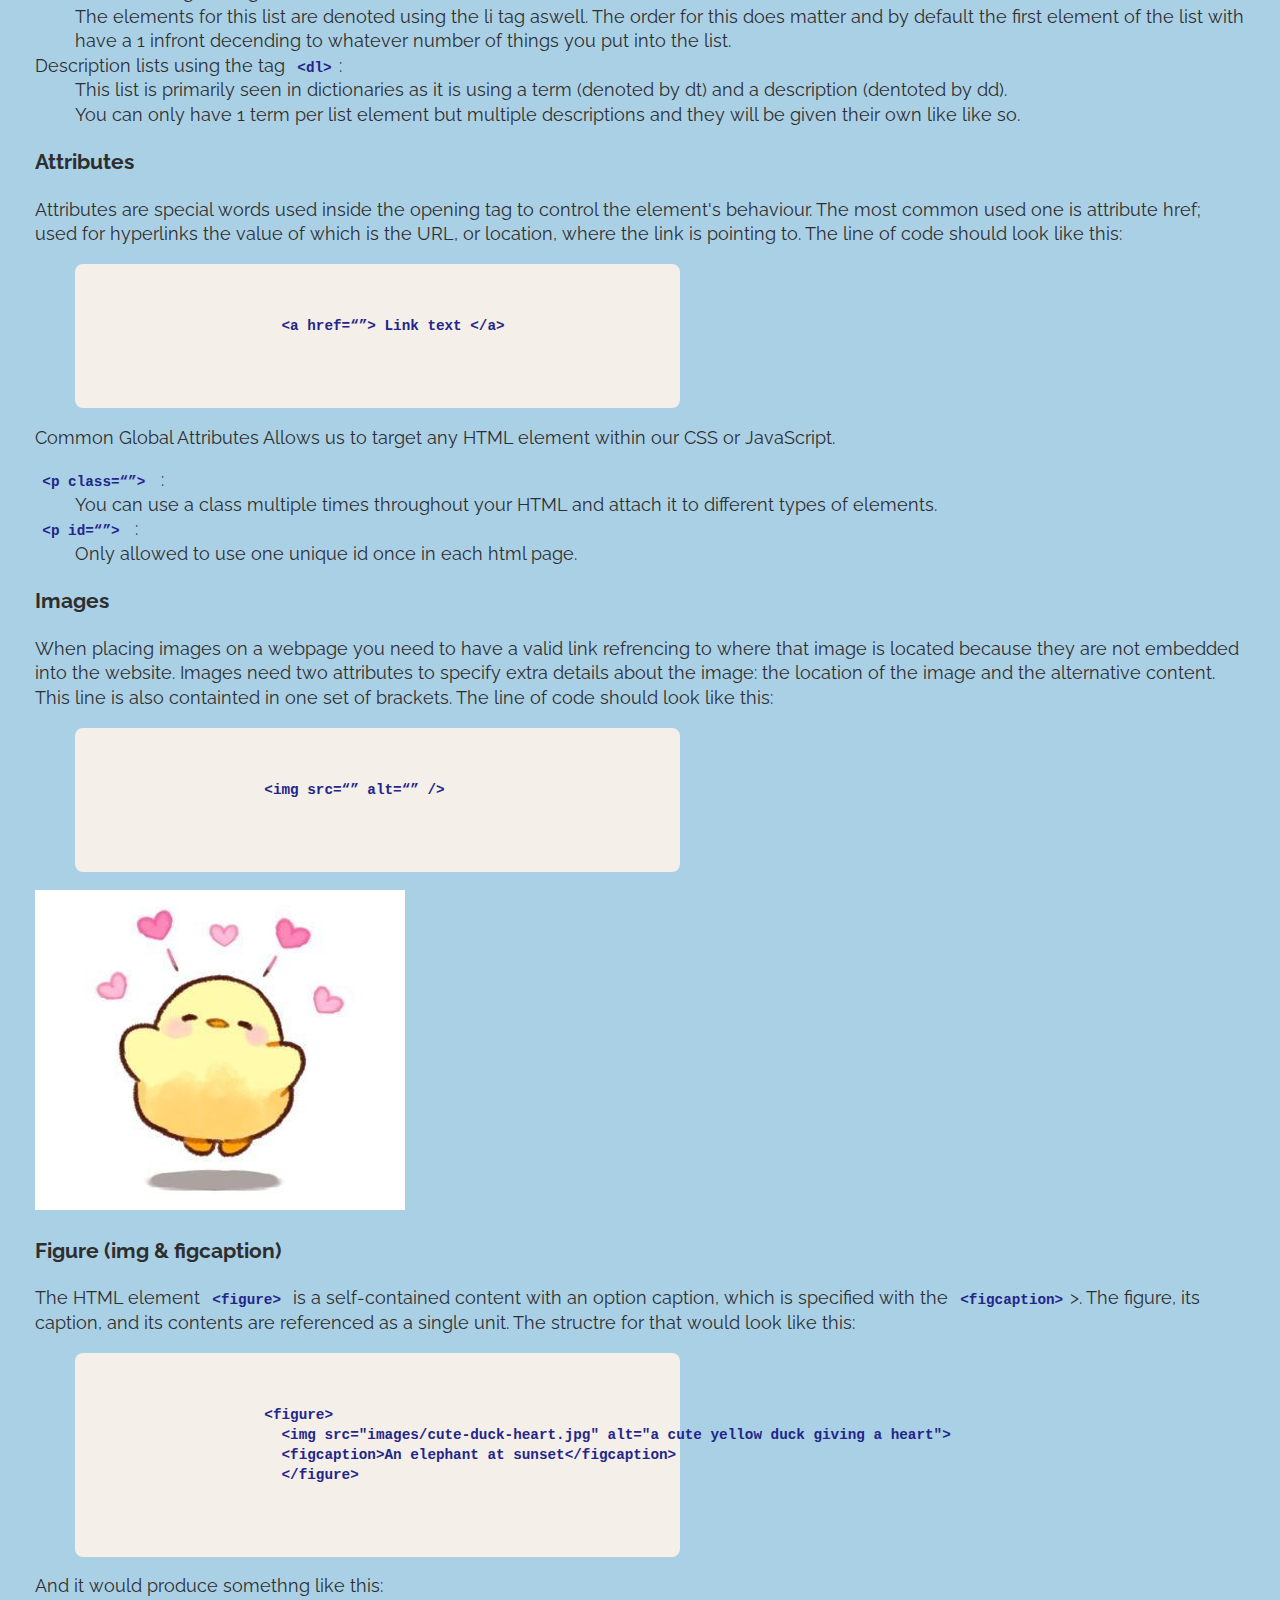
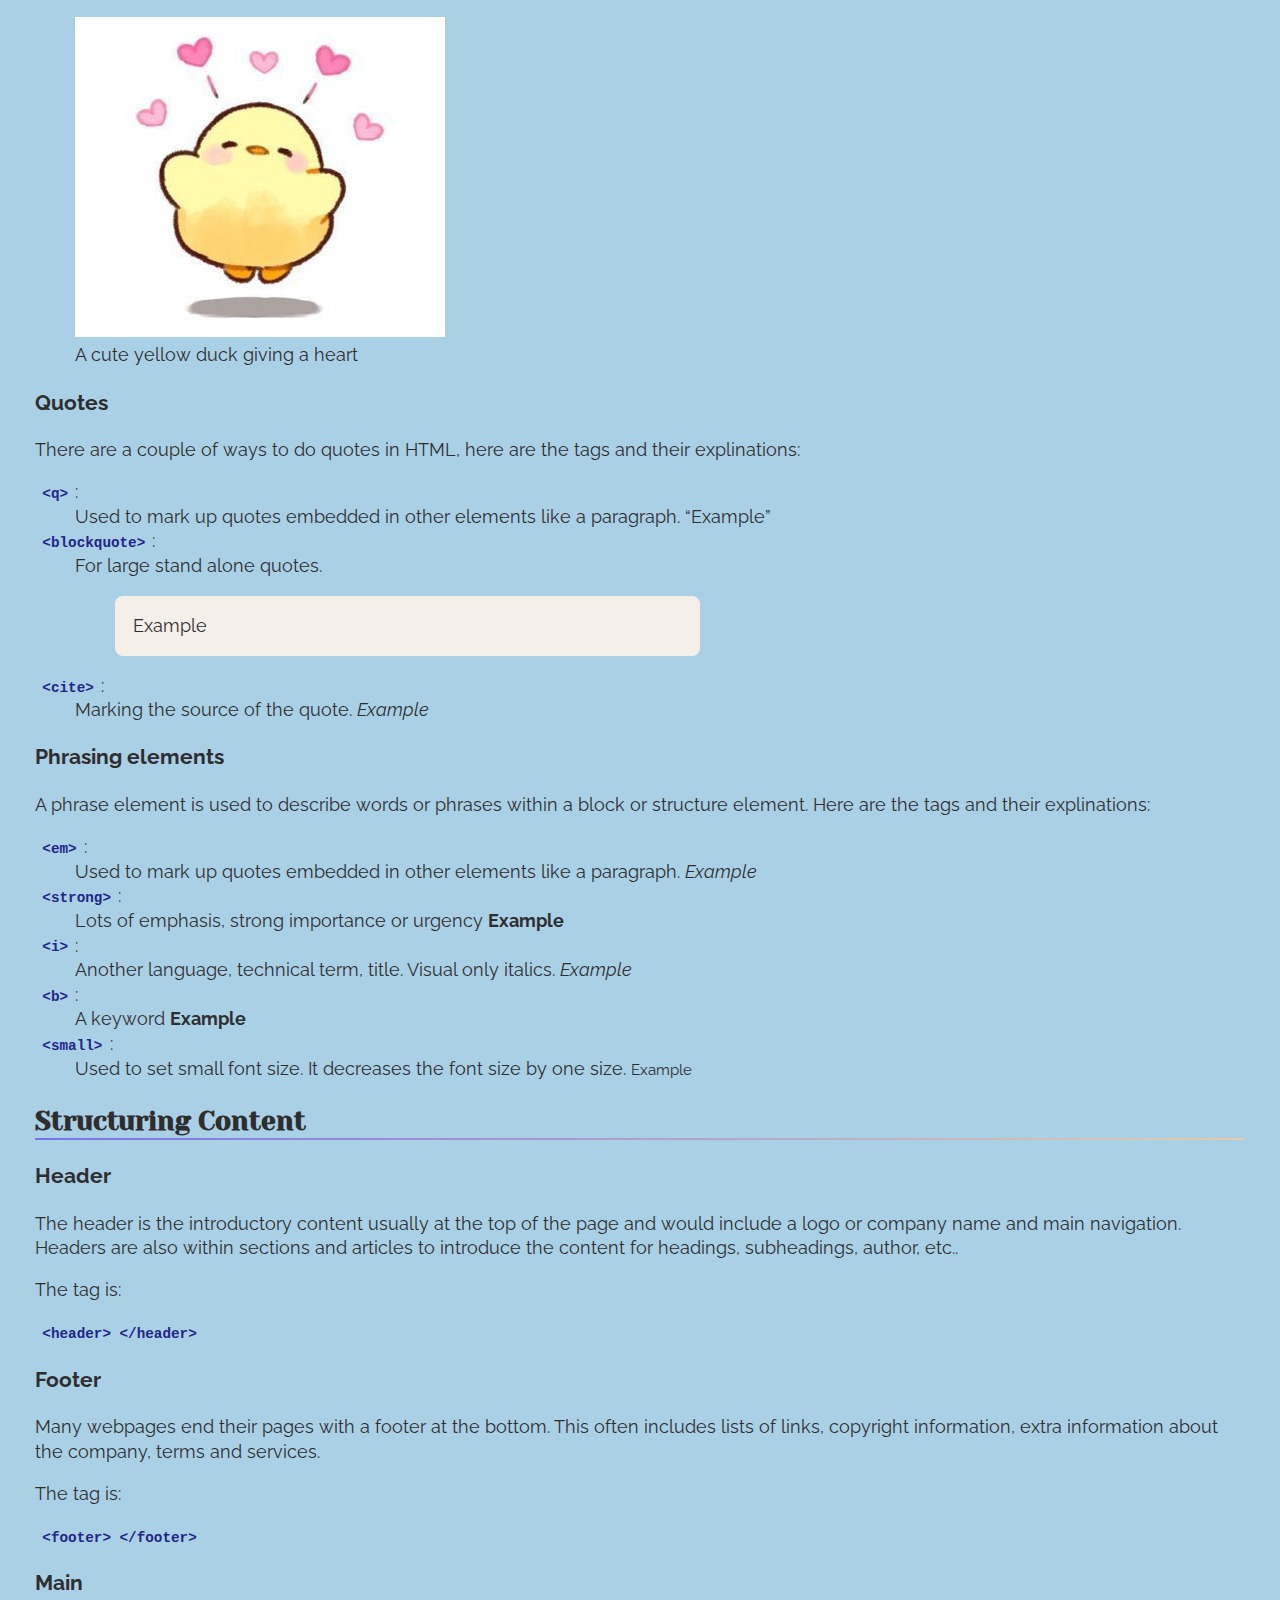
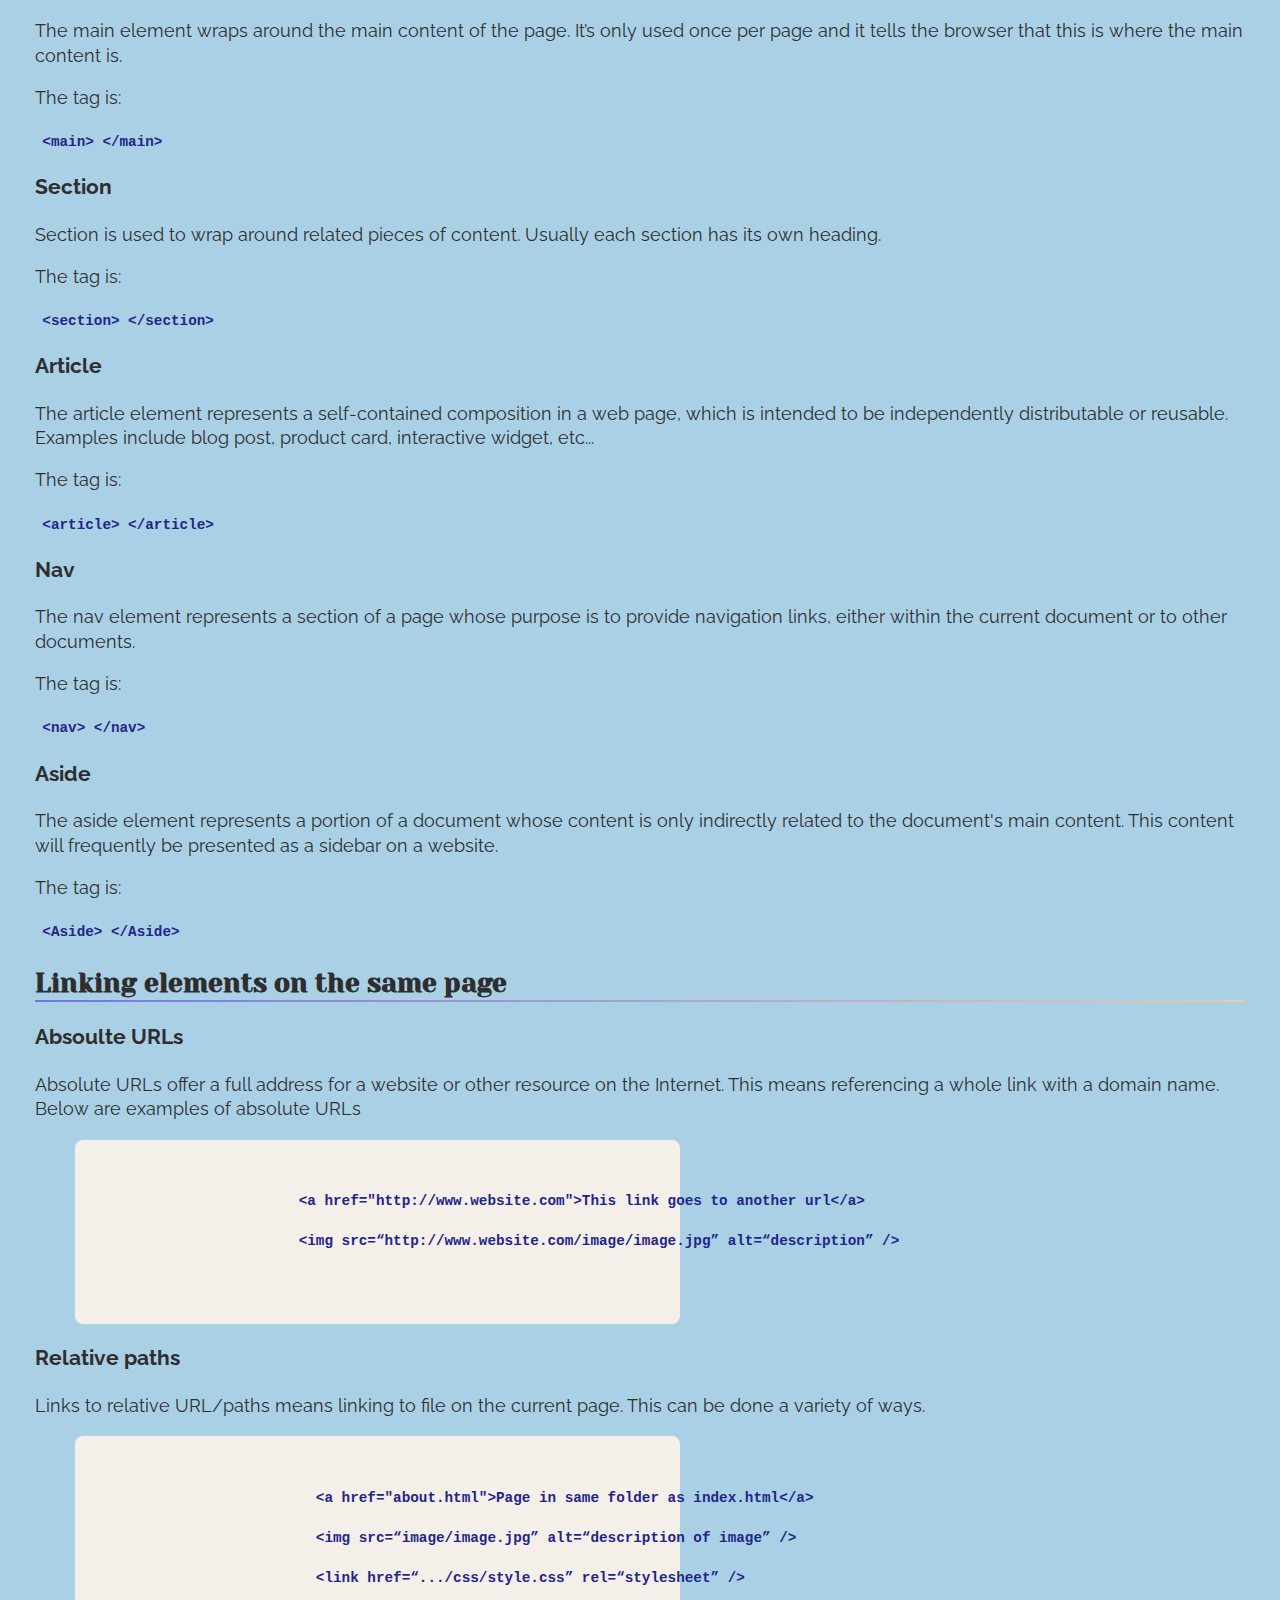
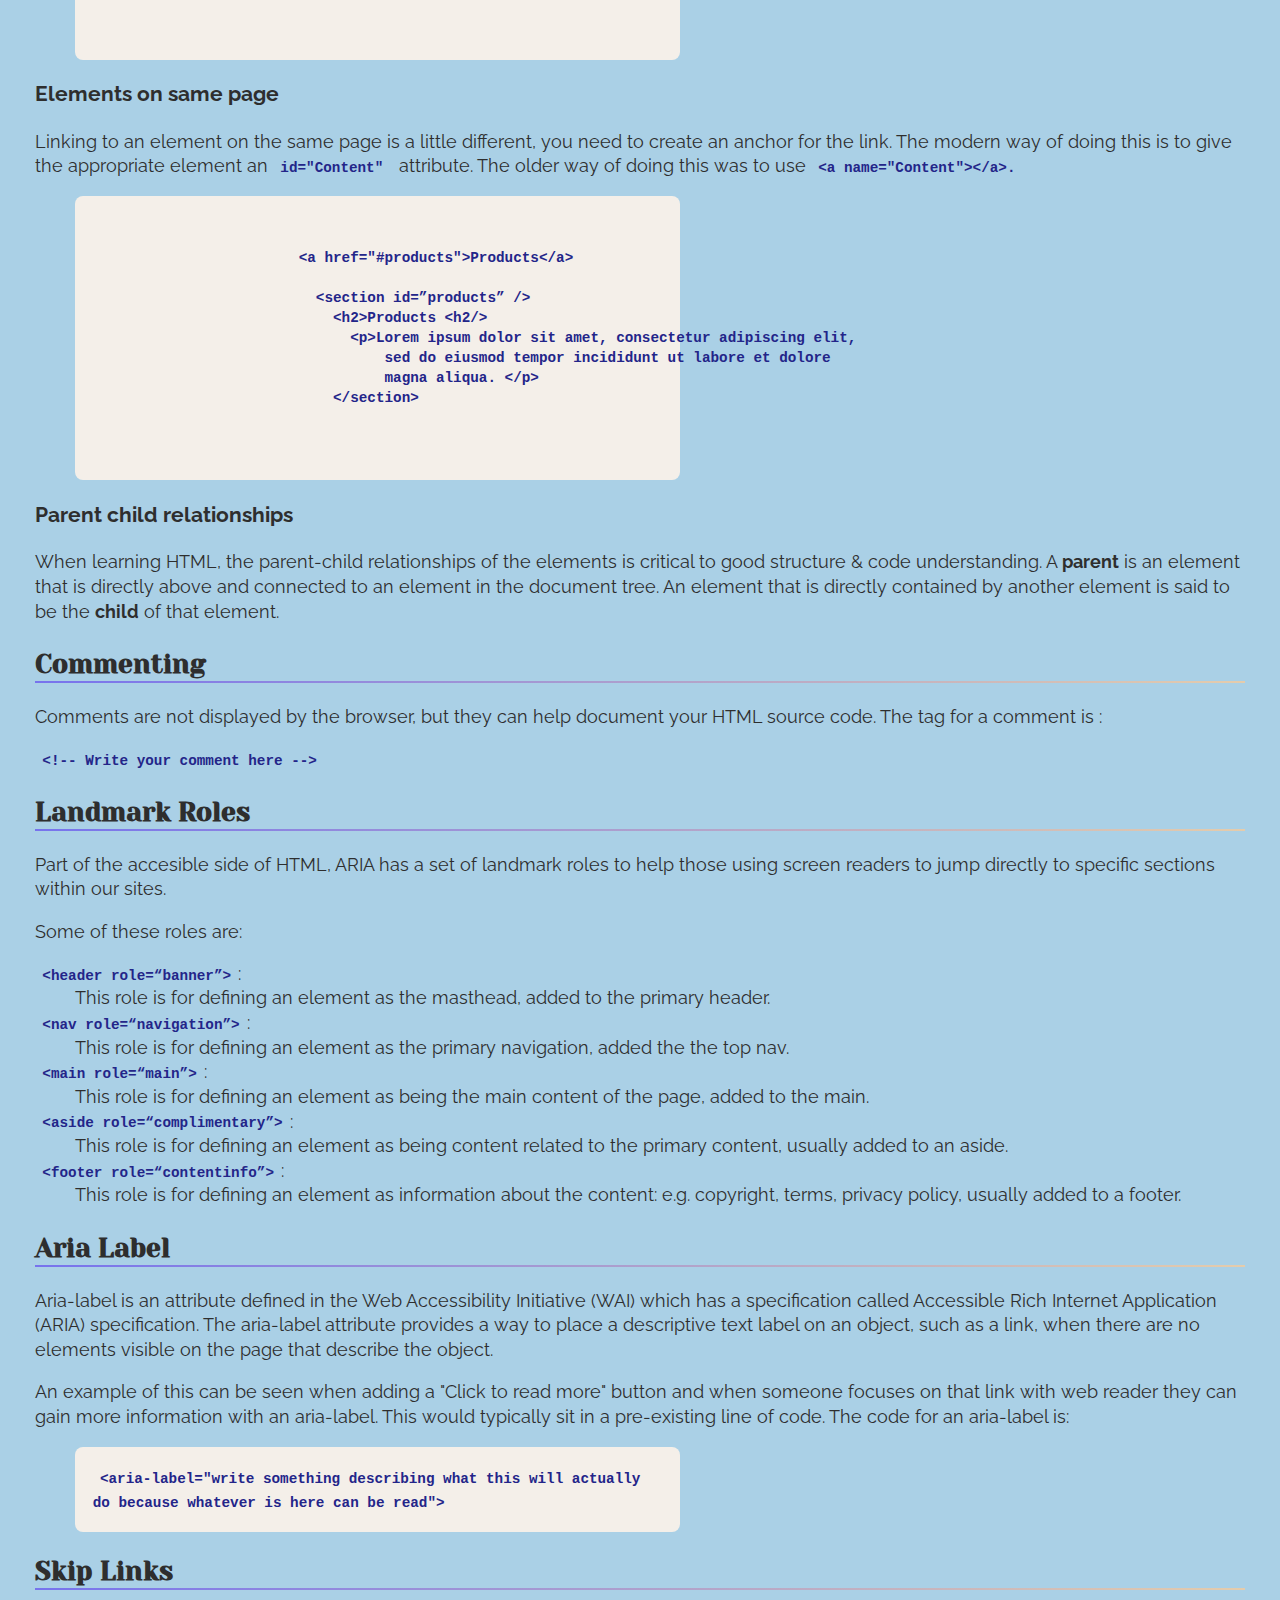
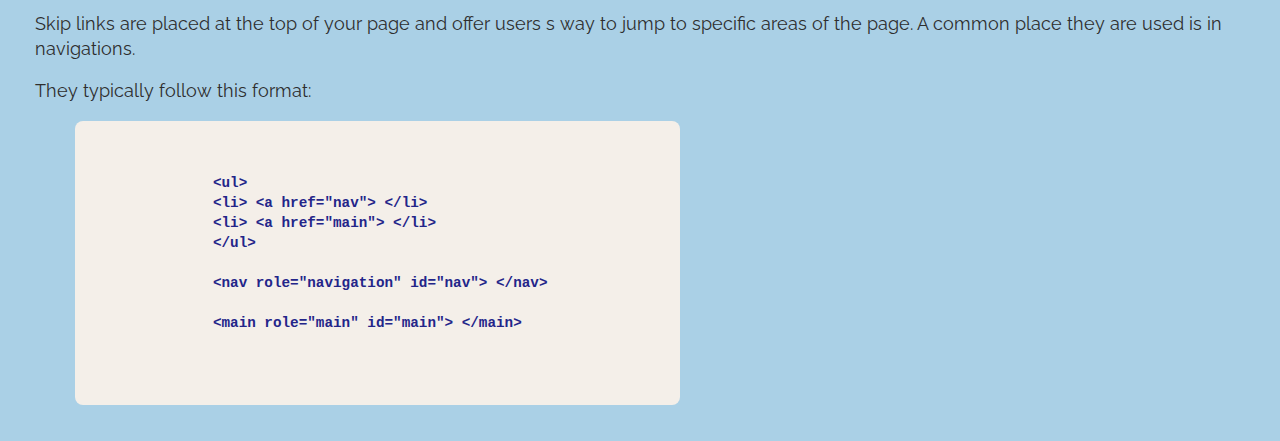
==== commit 7e82acb3: "Add" ====
--- a/index.html
+++ b/index.html
@@ -13,8 +13,11 @@
 </head>
 <body>
   <header>
+    <a href="index.html" ><img src="/css/images/night.png" alt="moon and star logo" class="logo"></a>
+
     <h1>Reference Website</h1>
-    <nav>
+    <p class="explination">A collection of info learned in Web Design 1 that is hopefully correct.</p>
+    <nav id="nav" role="navigation">
       <ul>
         <li><a href="#naming-coventions">Naming Conventions</a></li>
         <li><a href="#commit-messages">Commit messages</a></li>
@@ -22,7 +25,10 @@
         <li><a href="#structuring-content">Structuring Content</a></li>
         <li><a href="#linking-to-element-on-page">Linking elements on the same page</a></li>
         <li><a href="#commenting">Commenting</a></li>
-      </ul>
+        <li><a href="#landmark-roles">Landmark Roles</a></li>
+        <li><a href="#aria-label">Aria Label</a></li>
+        <li><a href="#skip-links">Skip Links</a></li>
+        <li><a href="cssproperties.html">CSS Properties</a></li>
     </nav>
   </header>  
 
@@ -72,20 +78,27 @@
           <h3>Headings</h3>
           <!-- explain headings -->
             <p> The heading tags are used to mark headings
-      according to their importance. The tag numbers for from h1-h6, 1 being the most important and 6 being the least. For HTML you can only have a max of 6 in a section. Below is a visual representation of h1-h6. </p>
-            <h1>First</h1>
-            <h2>Second</h2>
-            <h3>Thrid</h3>
-            <h4>Fourth</h4>
-            <h5>Fifth</h5>
-            <h6>Sixth</h6>
+                according to their importance. The tag numbers for from h1-h6, 1 being the most important and 6 being the least. 
+                For HTML you can only have a max of 6 in a section.</p>
+            <blockquote>
+              <pre>
+                <code>
+                &lt;h1>First&lt;/h1>
+                &lt;h2>Second&lt;/h2>
+                &lt;h3>Thrid&lt;/h3>
+                &lt;h4>Fourth&lt;/h4>
+                &lt;h5>Fifth&lt;/h5>
+                &lt;h6>Sixth&lt;/h6>
+                </code>
+              </pre>
+            </blockquote>
   
   
           <h3>Paragraphs</h3>
             <p>Paragraphs or basic text blocks are denoted by the tag <code> &lt;p&gt;</code>. It is a
-      block-level element and always starts on a
-      new line. Before and after each paragraph,
-      browsers add margins automatically.
+              block-level element and always starts on a
+              new line. Before and after each paragraph,
+              browsers add margins automatically.
             </p>
   
   
@@ -183,7 +196,7 @@
                 <dt> <code>&lt;i></code>:</dt> <dd> Another language, technical term, title. Visual only italics. <i>Example</i></dd> 
                 <dt> <code>&lt;b></code>:</dt> <dd> A keyword <b>Example</b></dd> 
                 <dt> <code>&lt;small></code>:</dt> <dd> Used to set small font size. It decreases the font size by one size. <small>Example</small></dd>
-                </dl>
+              </dl>
   
      </section>
   
@@ -194,7 +207,10 @@
   
             <h3>Header</h3>
               <p>The header is the introductory content usually at the top of the page and would include a logo or company name and main navigation. 
-                Headers are also within sections and articles to introduce the content for headings, subheadings, author, etc.. The tag is:</p> 
+                Headers are also within sections and articles to introduce the content for headings, subheadings, author, etc..</p> 
+                <p>
+                  The tag is:
+                </p>
               <p><code> &lt;header> &lt;/header> </code></p>
       
       
@@ -203,7 +219,10 @@
                   footer at the bottom. This often includes
                   lists of links, copyright information,
                   extra information about the company,
-                  terms and services. The tag is:
+                  terms and services.
+                </p>
+                <p>
+                  The tag is:
                 </p>
                 <p><code> &lt;footer> &lt;/footer> </code></p>
       
@@ -214,6 +233,9 @@
                   per page and it tells the browser that
                   this is where the main content is.
                   </p>
+                  <p>
+                    The tag is:
+                  </p>
                   <p><code> &lt;main> &lt;/main> </code></p>
       
             
@@ -221,27 +243,40 @@
                 <p>Section is used to wrap around related
                     pieces of content. Usually each section
                     has its own heading.
-  
+                  </p>
+                  <p>
+                    The tag is:
                   </p>
                   <p><code> &lt;section> &lt;/section> </code></p>
       
       
                <h3> Article </h3>
-                <p>The article element represents a self-contained composition in a web page, which is intended to be independently distributable or reusable. Examples include blog post, product card, interactive widget, etc... The tag is :
-                  </p>
-                  <p><code> &lt;article> &lt;/article> </code></p>
-      
+                <p>The article element represents a self-contained composition in a web page, which is intended to be independently distributable or reusable. 
+                  Examples include blog post, product card, interactive widget, etc... 
+                </p>
+                <p>
+                  The tag is:
+                </p>
+                <p><code> &lt;article> &lt;/article> </code></p>
+
       
                <h3> Nav </h3>
-                <p>The nav element represents a section of a page whose purpose is to provide navigation links, either within the current document or to other documents. The tag is :
+                <p>The nav element represents a section of a page whose purpose is to provide navigation links, either within the current document or to other documents. 
+                  </p>
+                  <p>
+                    The tag is:
                   </p>
                   <p><code> &lt;nav> &lt;/nav> </code></p>
       
       
                 <h3> Aside </h3>
-                  <p>The aside element represents a portion of a document whose content is only indirectly related to the document's main content. This content will frequently be presented as a sidebar on a website. The tag is :
-                    </p>
-                    <p><code> &lt;Aside> &lt;/Aside> </code></p>
+                  <p>The aside element represents a portion of a document whose content is only indirectly related to the document's main content. 
+                    This content will frequently be presented as a sidebar on a website.
+                  </p>
+                  <p>
+                    The tag is:
+                  </p>
+                  <p><code> &lt;Aside> &lt;/Aside> </code></p>
       
      </section>
                 
@@ -309,8 +344,66 @@
           </code>
           
       </section>
-            
+
+    
+    <section id="landmark-roles">
+      <h2>Landmark Roles</h2>
+        <p>Part of the accesible side of HTML, 
+          ARIA has a set of landmark roles
+          to help those using screen readers
+          to jump directly to specific
+          sections within our sites.</p>
+          <p> Some of these roles are:</p>
+          <dl>
+            <dt><code> &lt;header role=“banner”&gt;</code>:</dt> <dd>This role is for defining an element as the masthead, added to the primary header.</dd>
+            <dt><code> &lt;nav role=“navigation”&gt;</code>:</dt> <dd>This role is for defining an element as the primary navigation, added the the top nav.</dd>
+            <dt><code> &lt;main role=“main”&gt;</code>:</dt> <dd> This role is for defining an element as being the main content of the page, added to the main.</dd>
+            <dt><code> &lt;aside role=“complimentary”&gt;</code>:</dt> <dd> This role is for defining an element as being content related to the primary content,  usually added to an aside.</dd>
+            <dt><code> &lt;footer role=“contentinfo”&gt;</code>:</dt> <dd>This role is for defining an element as information about the content: e.g. copyright, terms, privacy policy, usually added to a footer.</dd>
+          </dl>
+    </section>
+
+    <section id="aria-label">
+      <h2>Aria Label</h2>
+        <p>Aria-label is an attribute defined in the Web Accessibility Initiative
+          (WAI) which has a specification called Accessible Rich Internet Application (ARIA) specification.
+          The aria-label attribute provides a way to place a descriptive text label on an object, such as a link, 
+          when there are no elements visible on the page that describe the object.</p>
+        <p>An example of this can be seen when adding a "Click to read more" button and when someone focuses on that link with web reader they can gain more information 
+          with an aria-label. This would typically sit in a pre-existing line of code. 
+          The code for an aria-label is:
+        </p>
+        <blockquote>
+          <code>&lt;aria-label="write something describing what this will actually do because whatever is here can be read"></code>
+        </blockquote>
+    </section>
+    
+    <section id="skip-links">
+      <h2>Skip Links</h2>
+        <p>Skip links are placed at the top of your page and offer users s way to jump to specific areas of the page. 
+          A common place they are used is in navigations.
+        </p>
+        <p>
+          They typically follow this format:
+        </p>
+        <blockquote>
+          <pre>
+            <code>
+              &lt;ul>
+              &lt;li> &lt;a href="nav"></a> &lt;/li>
+              &lt;li> &lt;a href="main"></a> &lt;/li>
+              &lt;/ul>
+
+              &lt;nav role="navigation" id="nav"> &lt;/nav>
+
+              &lt;main role="main" id="main"> &lt;/main>
+            </code>
+          </pre>  
+        </blockquote>
+    </section>
                 
+
+
   </main>
     
   
--- a/css/style.css
+++ b/css/style.css
@@ -1,16 +1,88 @@
 html{
+    box-sizing: border-box;
     font-family: 'Raleway', sans-serif;
+    background-color: #aad0e6;
+    color: #2e2e2e;
+    line-height: 1.4;
+    font-size: 110%;
+    box-sizing: border-box;
+}
+
+*, *::before, *::after {
+    box-sizing: inherit;
+    } 
+
+.logo{
+    width: 10%;
 }
 
 body {
-    background-color: #b0d9d7;
-    color: #2e2e2e;
+    font-family: 'Raleway', sans-serif;
+    margin: 0;
+    padding: 1em 2em 1em 2em;
+}
+
+code{
+    font-weight: bold;
+    color: rgb(35, 37, 137);
+    padding: .5em;
 }
 
 h1, h2{ 
     color: #2e2e2e;
     font-family: 'Yeseva One', cursive;
 }
+
+h2{
+    background: linear-gradient(to left, #e5ccac, #7773ed 100%);
+    background-position: 0 100%;
+    background-size: 100% 2px;
+    background-repeat: repeat-x;
+}
+
+blockquote{
+    background-color: rgb(244, 239, 233);
+    width: 50%;
+    border-radius: 8px;
+    padding: 1em;
+}
+
+.explination, .example{
+    font-weight: bold;
+}
+
+nav ul{
+    list-style: none;
+    display: block;
+    padding: 0;
+}
+
+nav li{
+    display: inline;
+}
+
+nav a{
+    display: inline-block;
+    padding: .5em .75em .5em .75em;
+    border-radius: 8px;
+}
+
+nav a,
+nav a:visited{
+    background-color: rgb(116, 117, 207);
+    color: rgb(244, 239, 233);
+    border: 2px solid rgb(244, 239, 233);
+    text-decoration: none;
+}
+
+nav a:focus,
+nav a:hover{
+    background-color:rgb(244, 239, 233  );
+    color:rgb(21, 50, 126);
+    border: 2px solid rgb(116, 117, 207);
+}
+
+
 /* 
 h2{
     font-family: Verdana, Geneva, Tahoma, sans-serif;
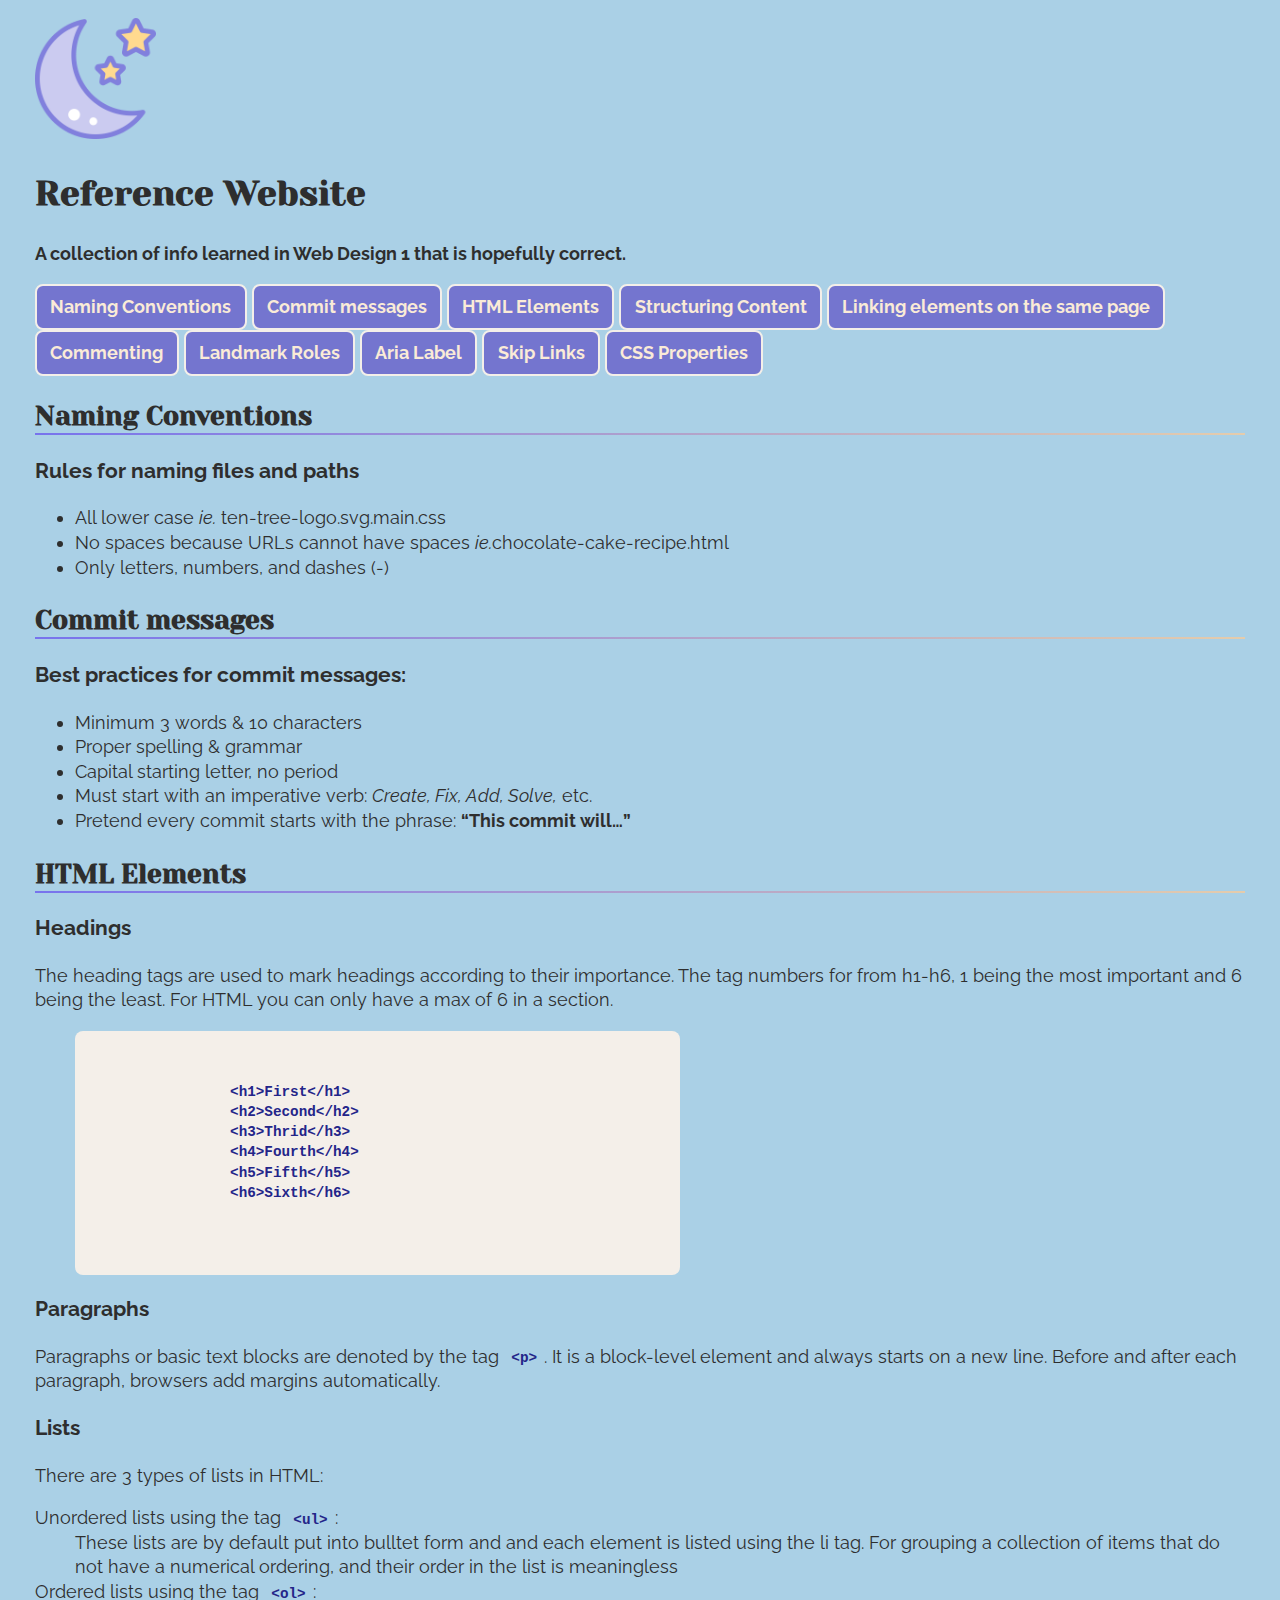
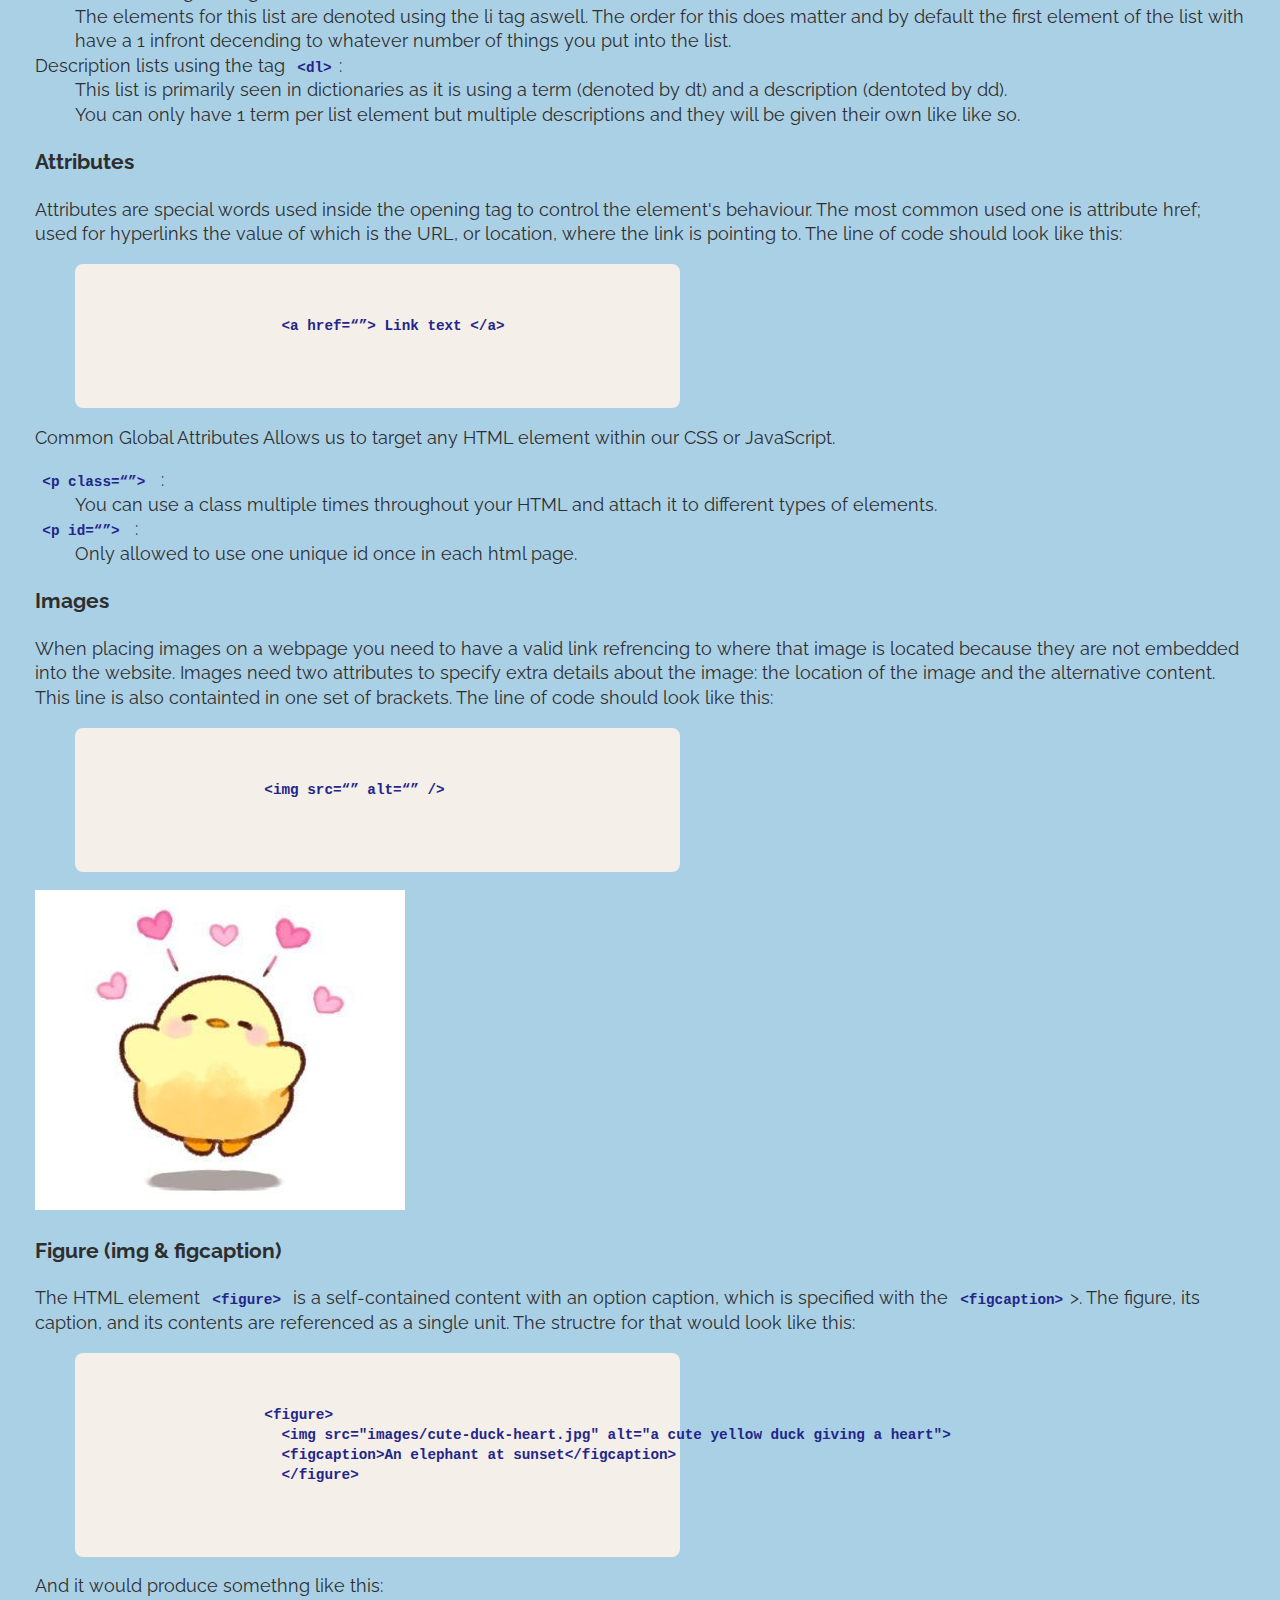
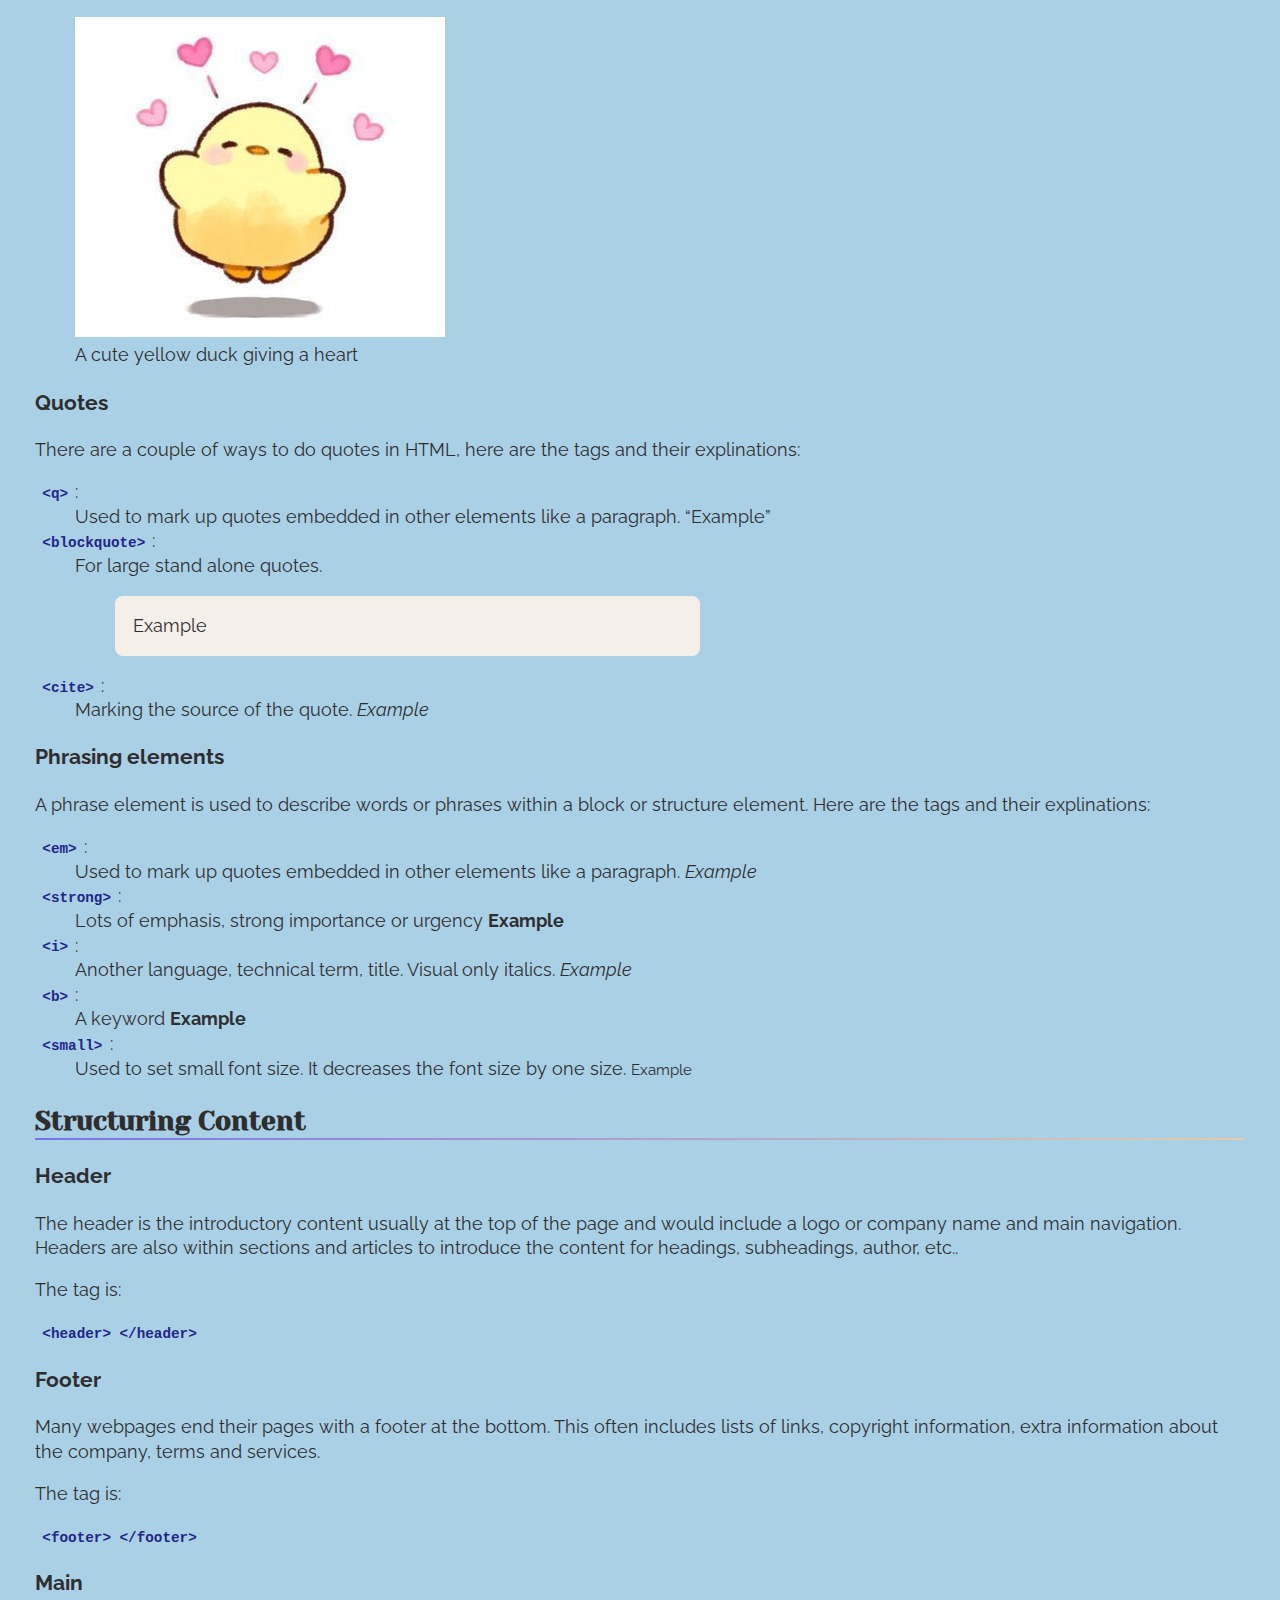
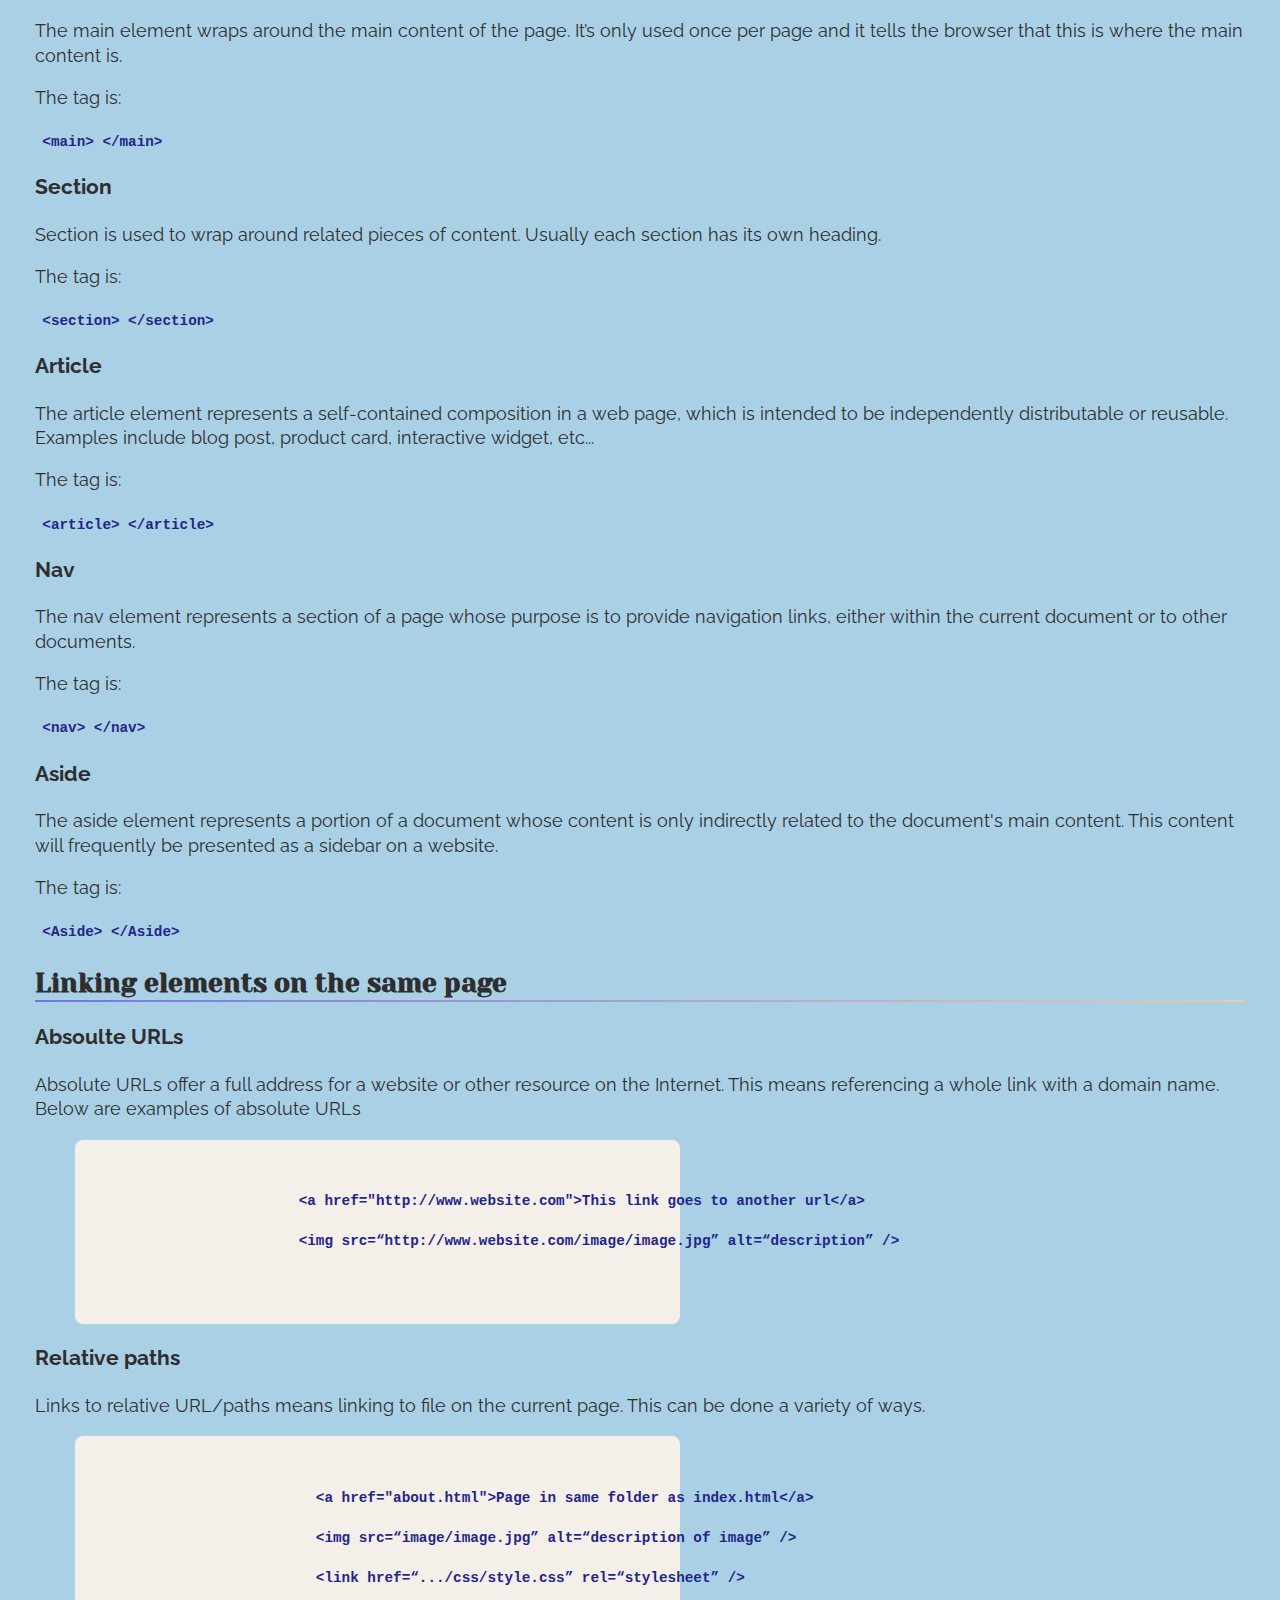
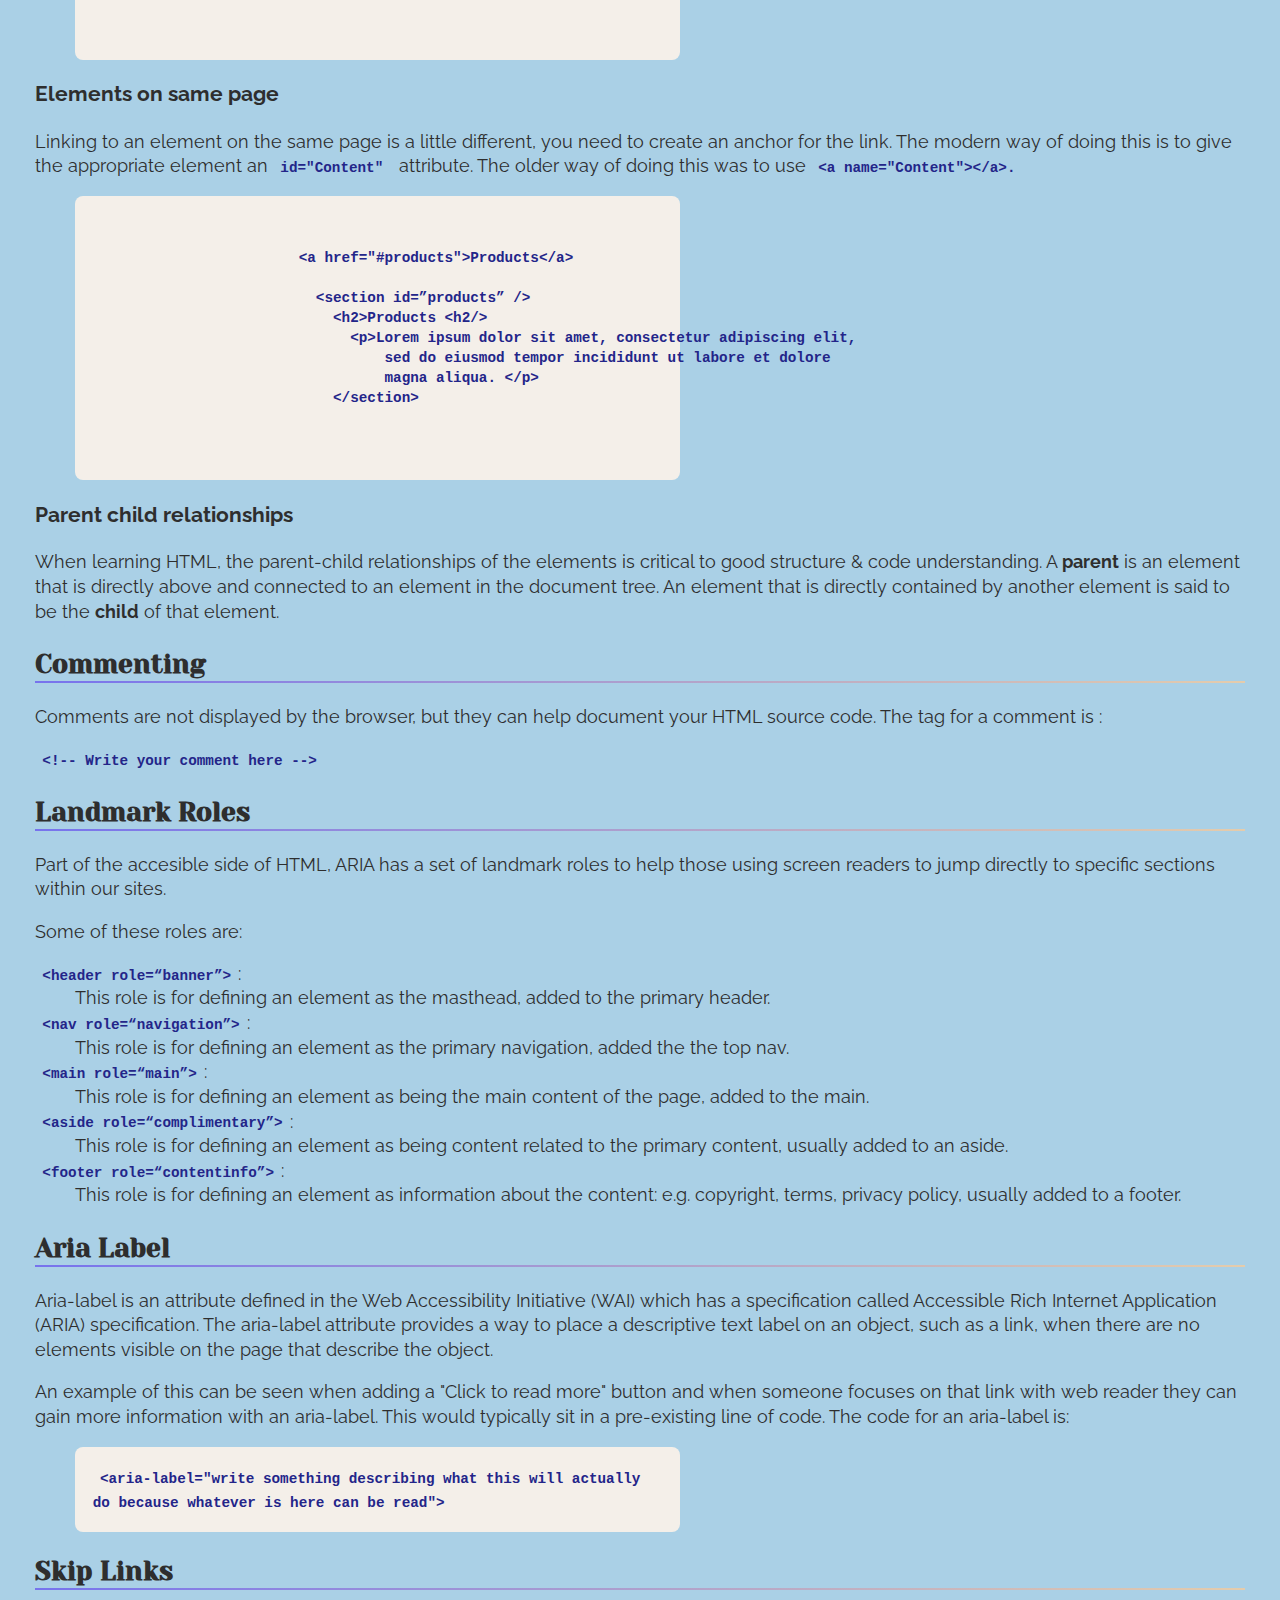
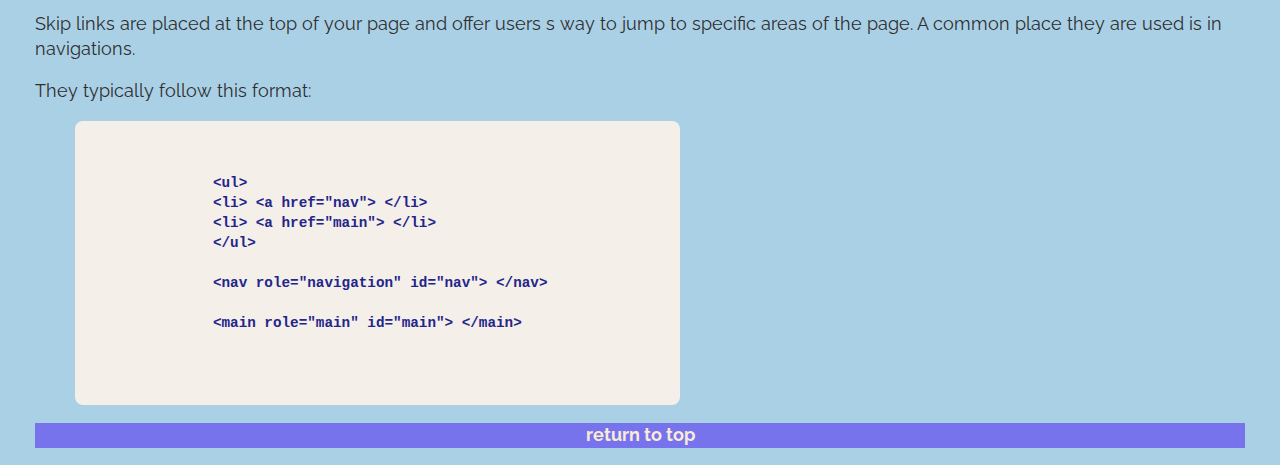
==== commit f54cc917: "Add footer" ====
--- a/index.html
+++ b/index.html
@@ -401,11 +401,11 @@
           </pre>  
         </blockquote>
     </section>
-                
-
-
   </main>
     
-  
+  <footer class="footer">
+    <a href="index.html">return to top</a></li>
+  </footer>
+
 </body>
 </html>
--- a/css/style.css
+++ b/css/style.css
@@ -82,6 +82,20 @@
     border: 2px solid rgb(116, 117, 207);
 }
 
+footer{
+    margin: 0 auto;
+    background-color: #7773ed;
+}
+
+.footer,
+a:link,
+a:visited,
+a:hover{
+    text-decoration: none;
+    font-weight: bold;
+    color:antiquewhite;
+    text-align: center;
+}
 
 /* 
 h2{
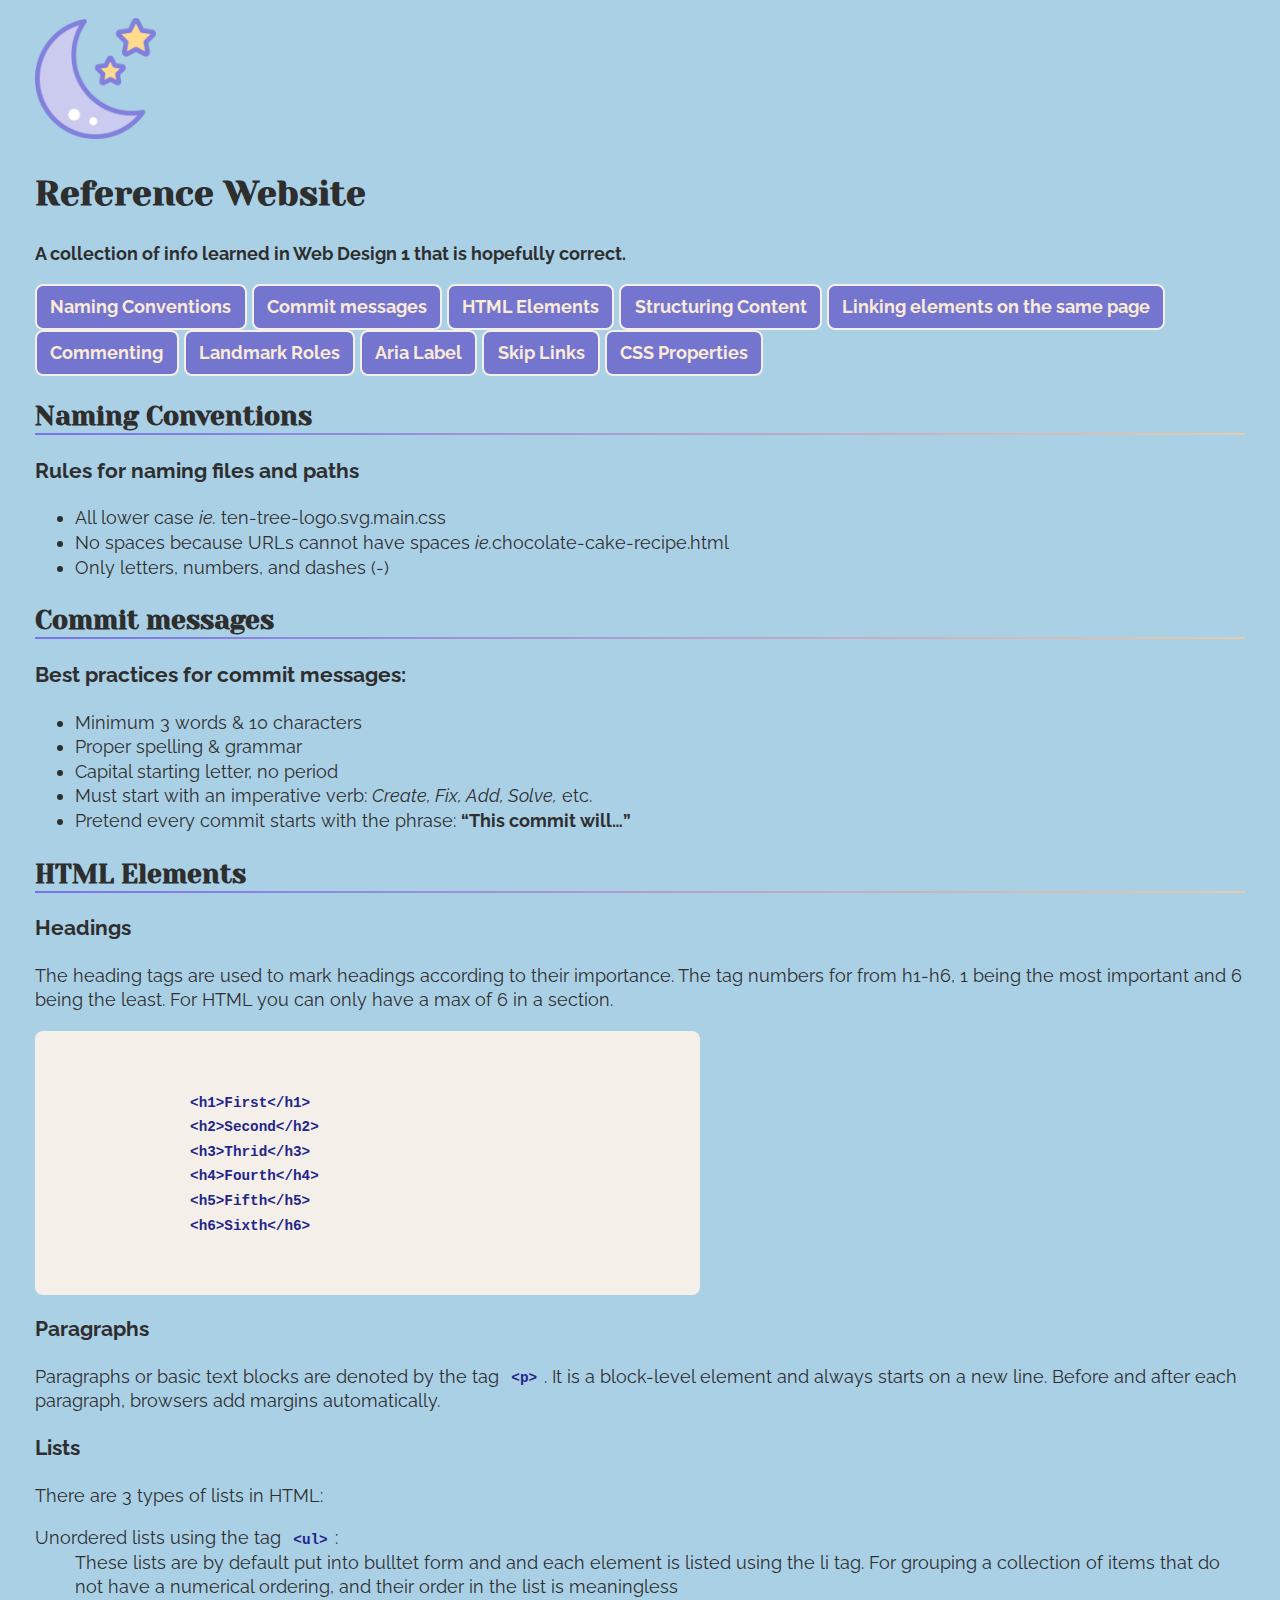
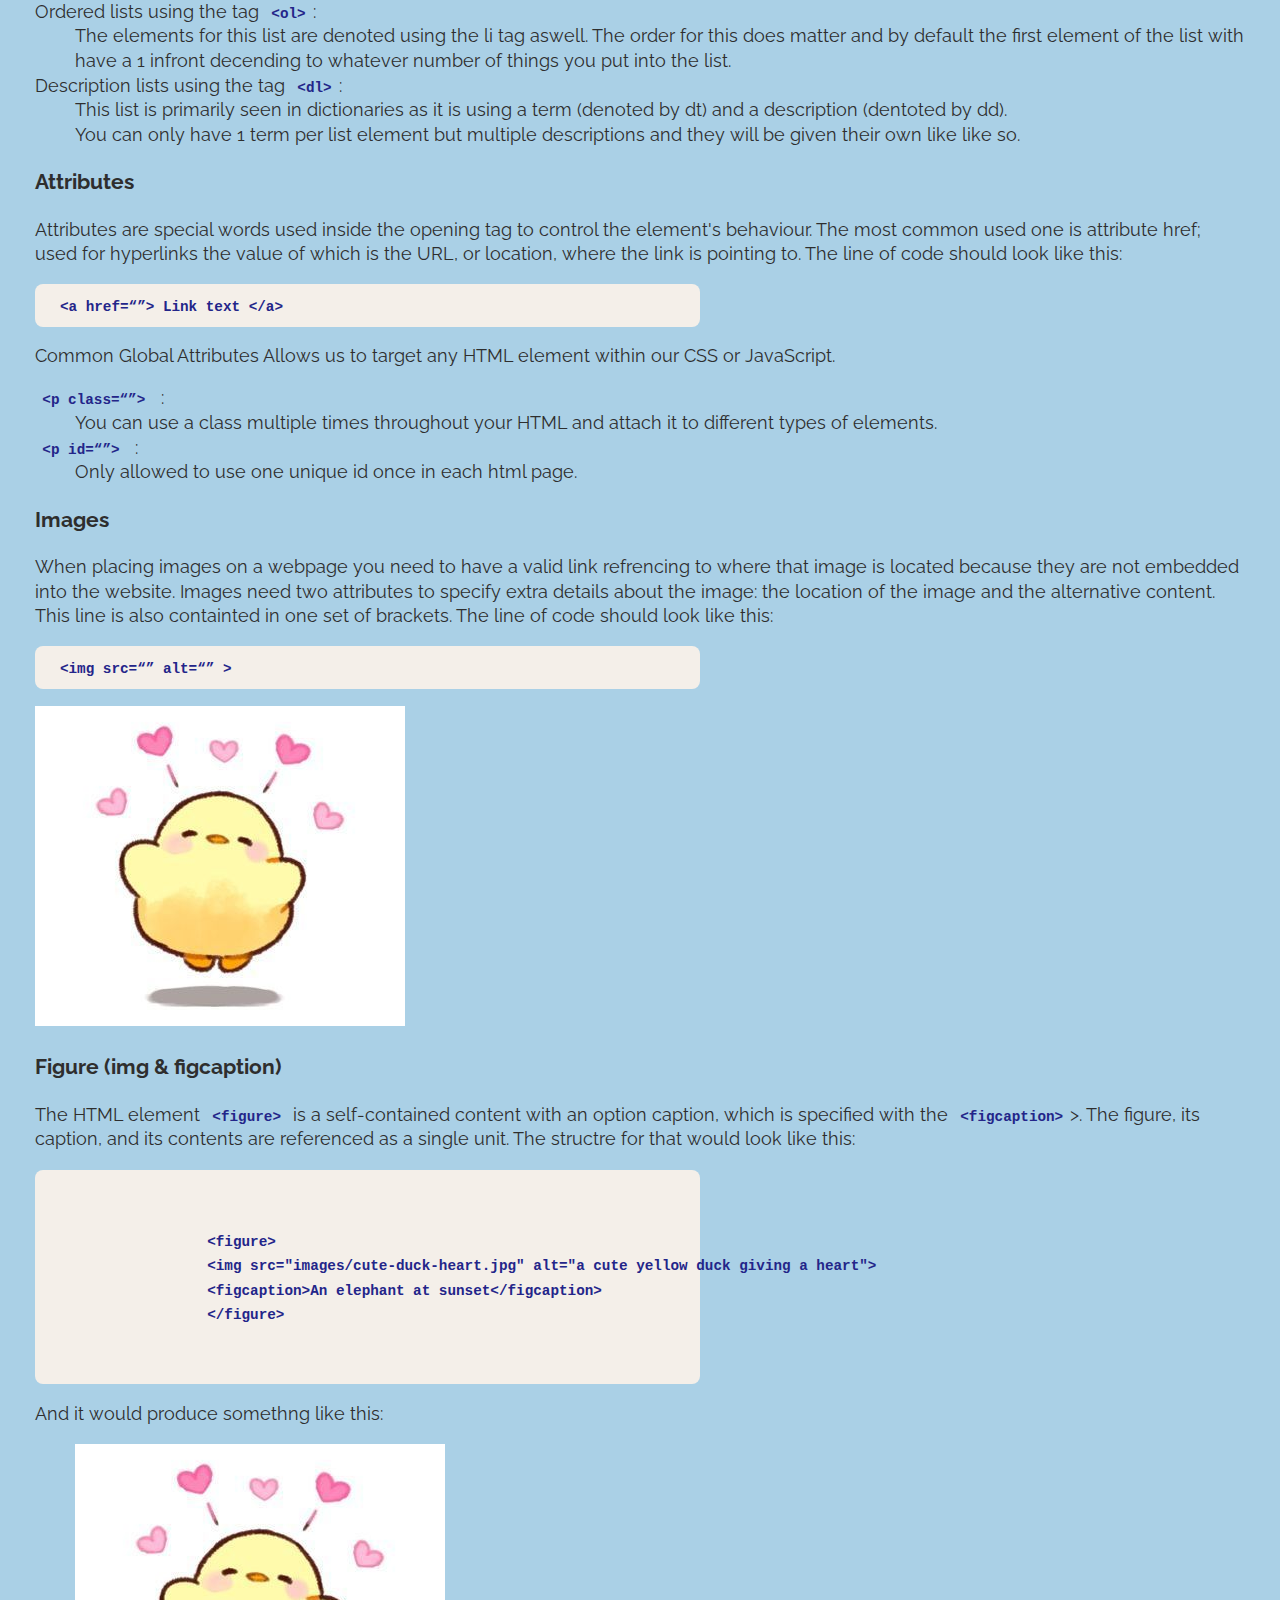
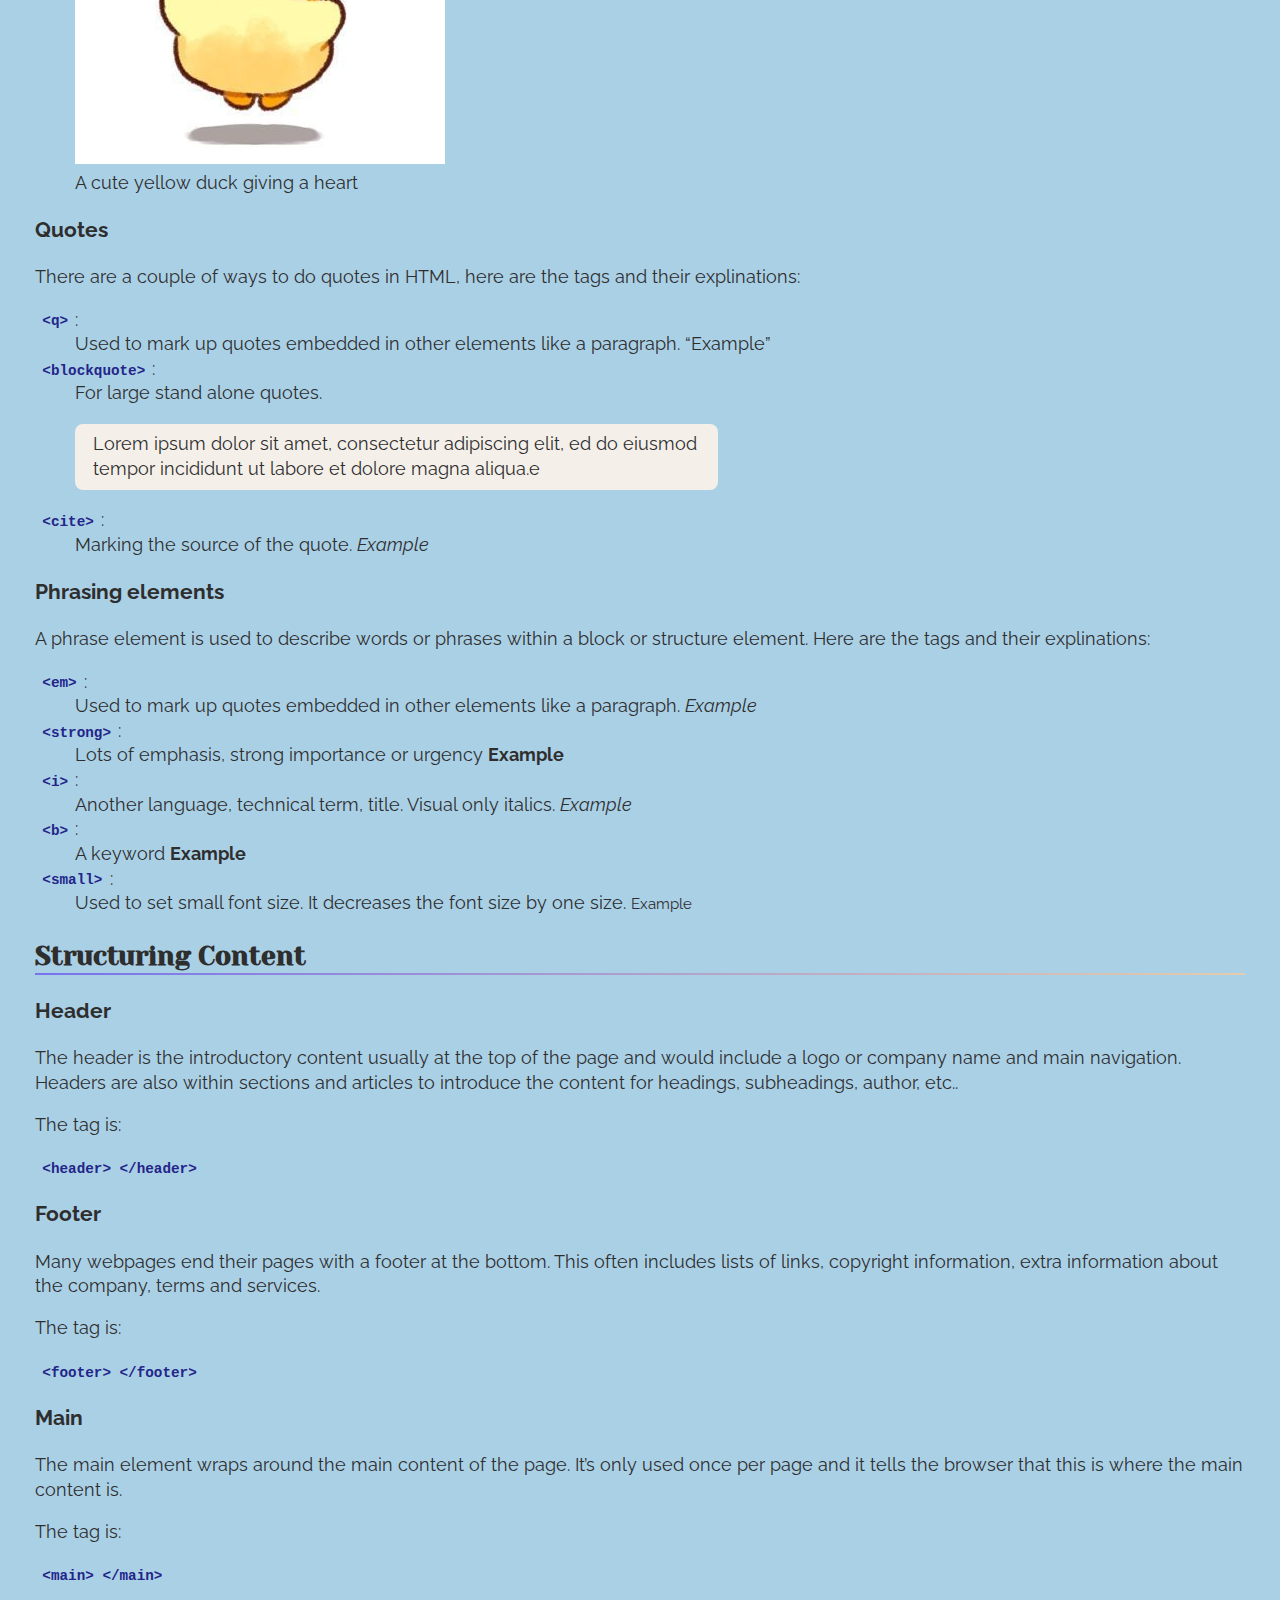
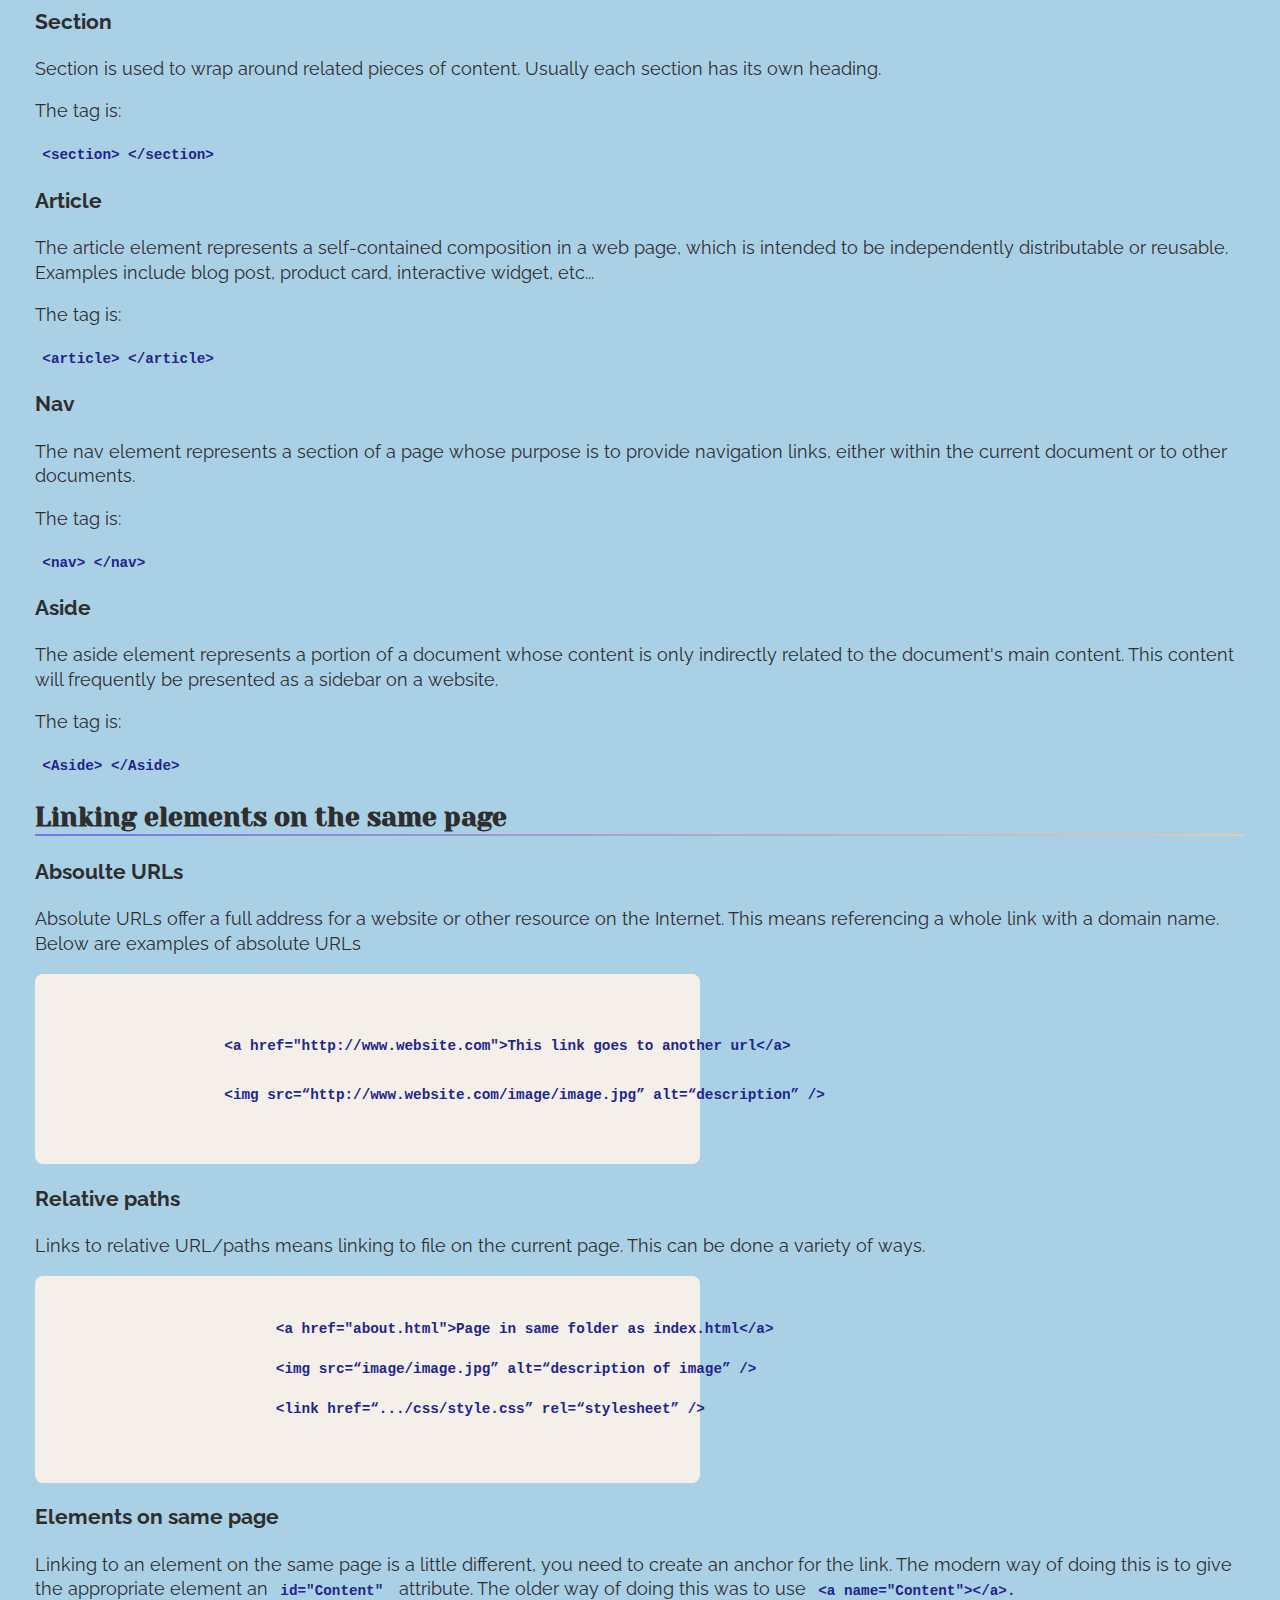
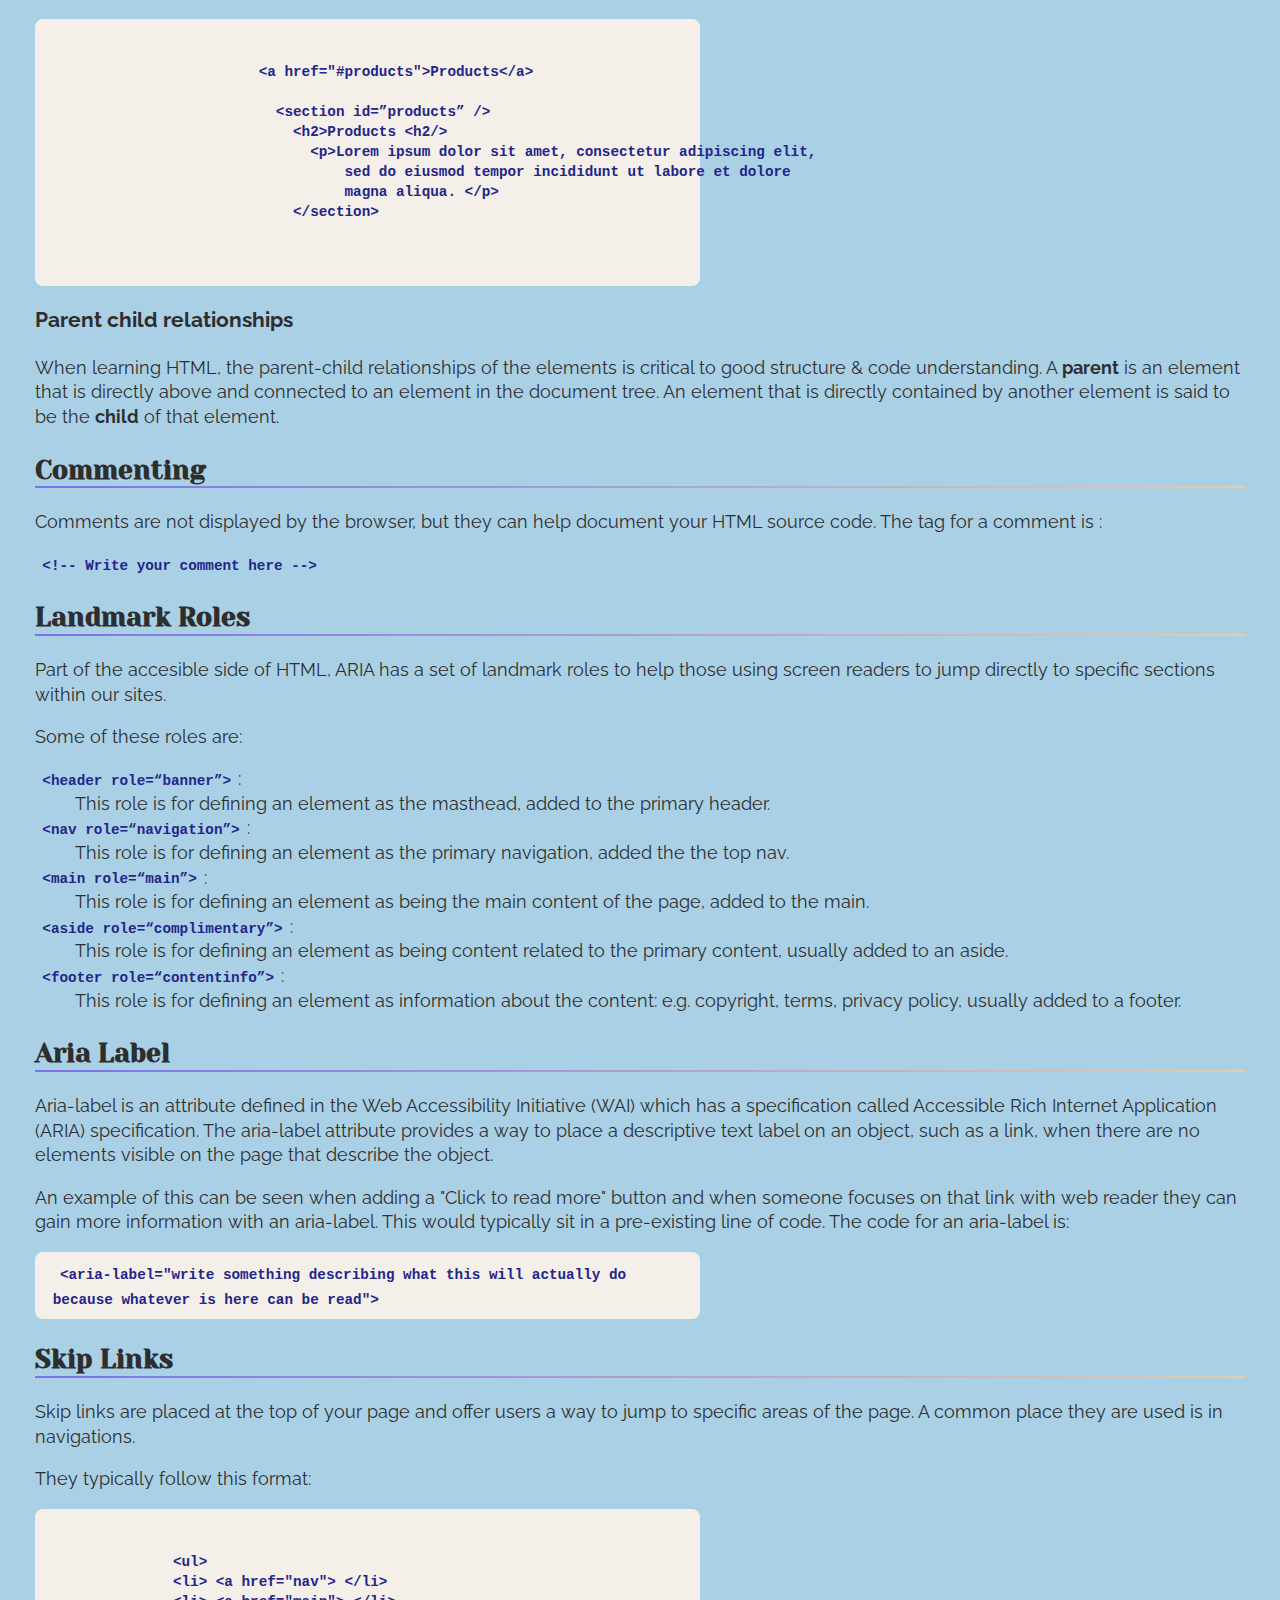
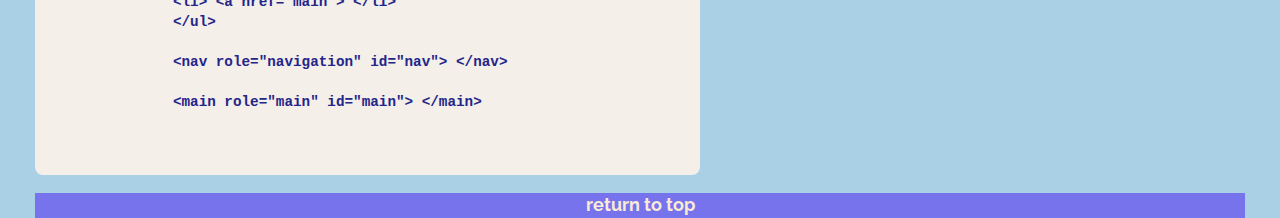
==== commit eceff626: "Add top button" ====
--- a/index.html
+++ b/index.html
@@ -12,6 +12,29 @@
 
 </head>
 <body>
+  <!--completely unnecessary but I wanted to test some things and have some fun, sorry!-->
+  <button onclick="topFunction()" id="myBtn" title="Go to top">Top</button>
+  <script>// Get the button:
+    let mybutton = document.getElementById("myBtn");
+    
+    // When the user scrolls down 20px from the top of the document, show the button
+    window.onscroll = function() {scrollFunction()};
+    
+    function scrollFunction() {
+      if (document.body.scrollTop > 20 || document.documentElement.scrollTop > 20) {
+        mybutton.style.display = "block";
+      } else {
+        mybutton.style.display = "none";
+      }
+    }
+    
+    // When the user clicks on the button, scroll to the top of the document
+    function topFunction() {
+      document.body.scrollTop = 0; // For Safari
+      document.documentElement.scrollTop = 0; // For Chrome, Firefox, IE and Opera
+    }
+    </script>
+
   <header>
     <a href="index.html" ><img src="/css/images/night.png" alt="moon and star logo" class="logo"></a>
 
@@ -81,7 +104,7 @@
                 according to their importance. The tag numbers for from h1-h6, 1 being the most important and 6 being the least. 
                 For HTML you can only have a max of 6 in a section.</p>
             <blockquote>
-              <pre>
+              <div style="white-space: pre">
                 <code>
                 &lt;h1>First&lt;/h1>
                 &lt;h2>Second&lt;/h2>
@@ -90,7 +113,7 @@
                 &lt;h5>Fifth&lt;/h5>
                 &lt;h6>Sixth&lt;/h6>
                 </code>
-              </pre>
+              </div>
             </blockquote>
   
   
@@ -116,11 +139,9 @@
              <!-- The <pre> tag refers to displaying preformatted code to show what it looks like in the code editor. The tag <code> is to display it in the font of what the code was written in -->
             
               <blockquote>
-                <pre>
                   <code>
                       &lt;a href=“”> Link text &lt;/a>
                   </code>
-                </pre>
                </blockquote>
   
              <p>Common Global Attributes Allows us to target any HTML element within our CSS or JavaScript.</p>
@@ -138,11 +159,9 @@
             image and the alternative content. This line is also containted in one set of brackets. The line of code should look like this:</p>
   
             <blockquote>
-              <pre>
                 <code>
-                    &lt;img src=“” alt=“” />
+                    &lt;img src=“” alt=“” >
                 </code>
-              </pre>
              </blockquote>
   
              <img src="/css/images/cute-duck-heart.jpg" alt="a cute yellow duck giving a heart">
@@ -152,16 +171,16 @@
             <p>The HTML element <code>&lt;figure></code> is a self-contained content with an option caption, which is specified with the <code>&lt;figcaption></code>>.
               The figure, its caption, and its contents are referenced as a single unit. The structre for that would look like this:</p>
               
-              <blockquote>
-                <pre>
-                  <code>
-                    &lt;figure>
-                      &lt;img src="images/cute-duck-heart.jpg" alt="a cute yellow duck giving a heart">
-                      &lt;figcaption>An elephant at sunset&lt;/figcaption>
-                      &lt;/figure>
-                  </code>
-                </pre>
-               </blockquote>
+            <blockquote>
+              <div style="white-space: pre">
+                <code>
+                  &lt;figure>
+                  &lt;img src="images/cute-duck-heart.jpg" alt="a cute yellow duck giving a heart">
+                  &lt;figcaption>An elephant at sunset&lt;/figcaption>
+                  &lt;/figure>
+                </code>
+              </div>
+            </blockquote>
 
             <p>And it would produce somethng like this:</p>
               <figure>
@@ -183,7 +202,7 @@
             <p>There are a couple of ways to do quotes in HTML, here are the tags and their explinations: </p>
               <dl>
                 <dt> <code>&lt;q></code>:</dt> <dd> Used to mark up quotes embedded in other elements like a paragraph. <q>Example</q></dd>
-                <dt> <code>&lt;blockquote></code>:</dt> <dd>For large stand alone quotes. <blockquote> Example</blockquote></dd>
+                <dt> <code>&lt;blockquote></code>:</dt> <dd>For large stand alone quotes. <blockquote> Lorem ipsum dolor sit amet, consectetur adipiscing elit, ed do eiusmod tempor incididunt ut labore et dolore magna aliqua.e</blockquote></dd>
                 <dt> <code>&lt;cite></code>:</dt> <dd> Marking the source of the quote. <cite>Example</cite></dd> 
               </dl>
     
@@ -289,14 +308,14 @@
         <h3>Absoulte URLs</h3>
           <p>Absolute URLs offer a full address for a website or other resource on the Internet. This means referencing a whole link with a domain name. Below are examples of absolute URLs</p>
             <blockquote>
-                  <pre>
-                    <code>
-                        &lt;a href="http://www.website.com">This link goes to another url&lt;/a>
+              <div style="white-space: pre">
+                <code>
+                    &lt;a href="http://www.website.com">This link goes to another url&lt;/a>
                        
-                        &lt;img src=“http://www.website.com/image/image.jpg” alt=“description” />
-                    </code>
-                  </pre>
-                </blockquote>
+                    &lt;img src=“http://www.website.com/image/image.jpg” alt=“description” />
+                  </code>
+                </div>
+              </blockquote>
       
         <h3>Relative paths</h3>
             <p>Links to relative URL/paths means linking to file on the current page. This can be done a variety of ways. </p> 
@@ -380,7 +399,7 @@
     
     <section id="skip-links">
       <h2>Skip Links</h2>
-        <p>Skip links are placed at the top of your page and offer users s way to jump to specific areas of the page. 
+        <p>Skip links are placed at the top of your page and offer users a way to jump to specific areas of the page. 
           A common place they are used is in navigations.
         </p>
         <p>
--- a/css/style.css
+++ b/css/style.css
@@ -5,18 +5,44 @@
     color: #2e2e2e;
     line-height: 1.4;
     font-size: 110%;
-    box-sizing: border-box;
 }
 
 *, *::before, *::after {
     box-sizing: inherit;
     } 
 
+p:last-of-type{
+    margin-bottom: 1em;
+}
+
+#myBtn {
+  display: none; /* Hidden by default */
+  position: fixed; /* Fixed/sticky position */
+  bottom: 20px; /* Place the button at the bottom of the page */
+  right: 30px; /* Place the button 30px from the right */
+  z-index: 99; /* Make sure it does not overlap */
+  border: none; /* Remove borders */
+  outline: none; /* Remove outline */
+  background-color: rgb(116, 117, 207); /* Set a background color */
+  color: rgb(244, 239, 233); /* Text color */
+  font-weight: bold;
+  cursor: pointer; /* Add a mouse pointer on hover */
+  padding: 15px; /* Some padding */
+  border-radius: 10px; /* Rounded corners */
+  font-size: 18px; /* Increase font size */
+}
+
+#myBtn:hover {
+  background-color: rgb(244, 239, 233); /* Add a dark-grey background on hover */
+  color: #7773ed;
+}
+
 .logo{
     width: 10%;
 }
 
 body {
+    height: 5000px;
     font-family: 'Raleway', sans-serif;
     margin: 0;
     padding: 1em 2em 1em 2em;
@@ -42,11 +68,21 @@
 
 blockquote{
     background-color: rgb(244, 239, 233);
-    width: 50%;
+    margin:1em 0 1em 0;
+    width: 55%;
     border-radius: 8px;
-    padding: 1em;
+    padding: .5em 1em .5em 1em;
 }
 
+/* blockquote{
+    max-width:390px;
+    text-align:left; 
+    padding: 10px;
+    margin:0 auto;
+    background:rgb(244, 239, 233);
+    width:auto;
+    display:table
+ */
 .explination, .example{
     font-weight: bold;
 }
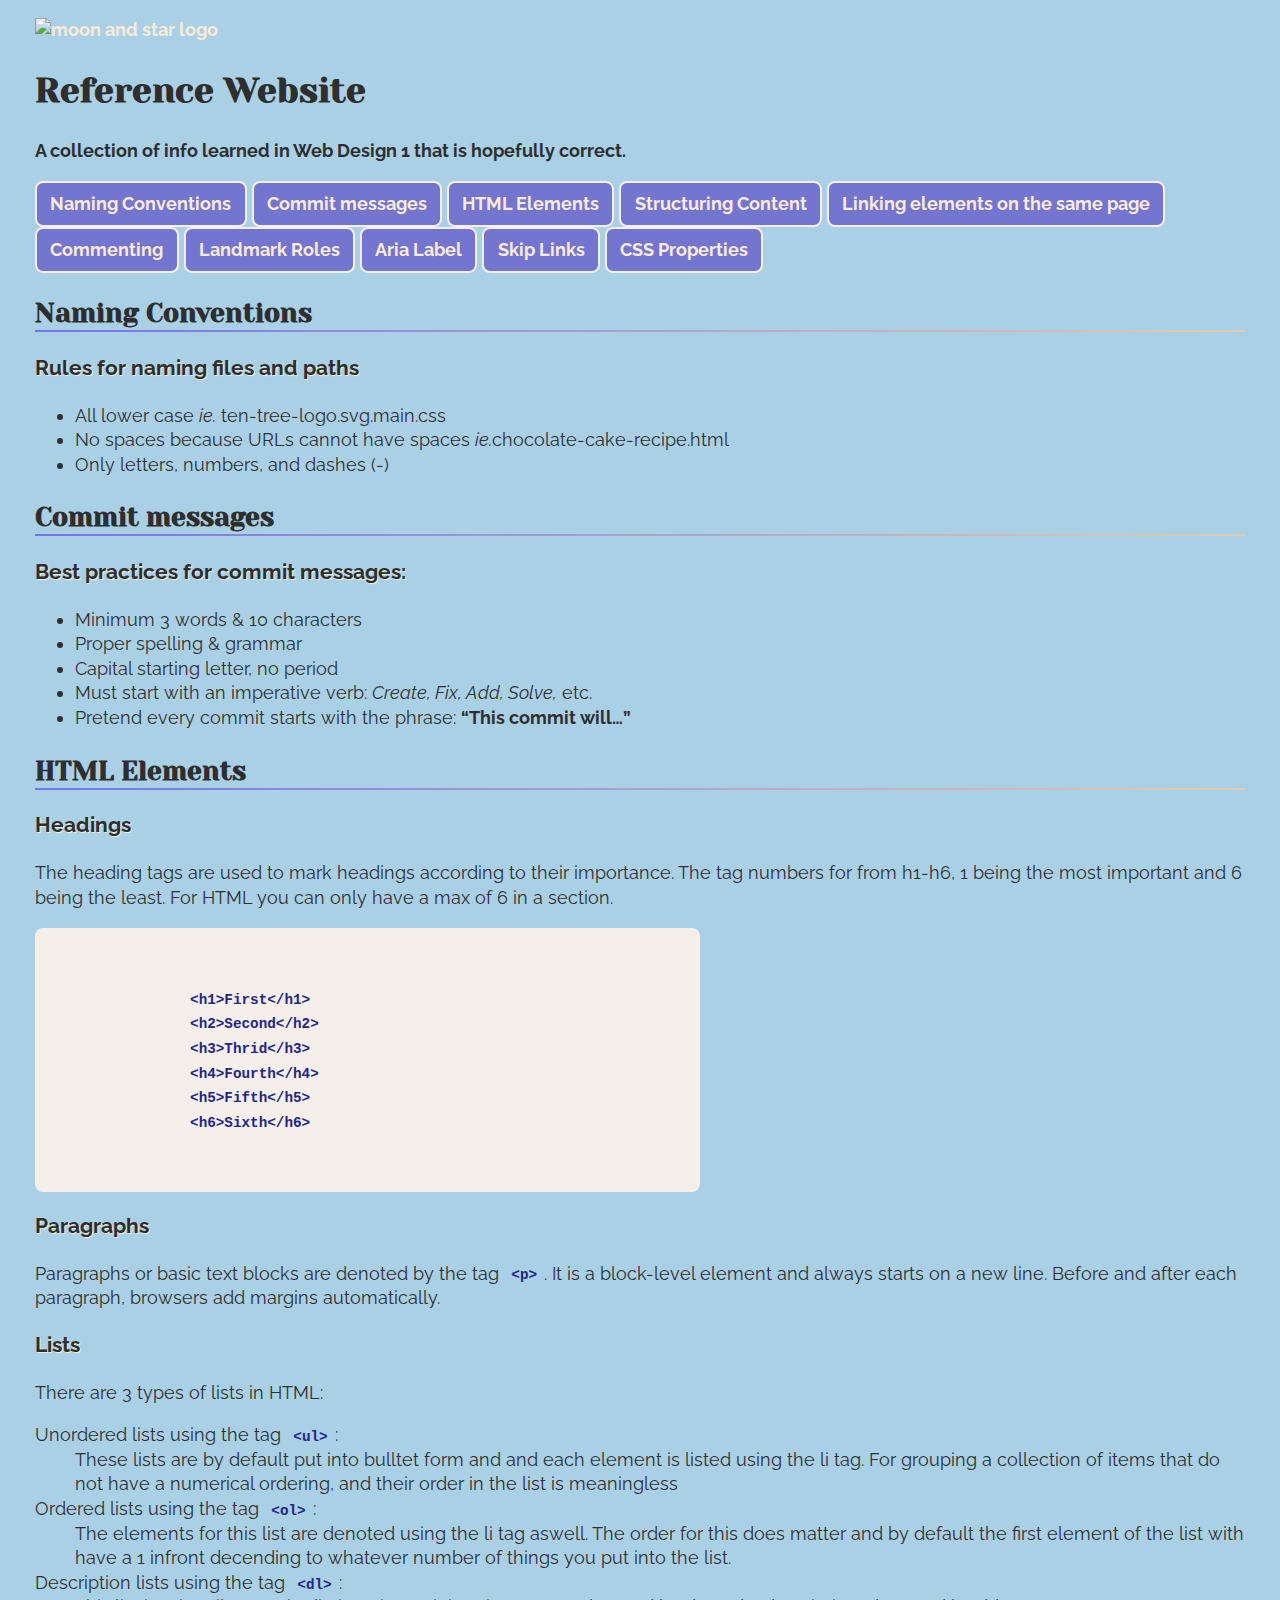
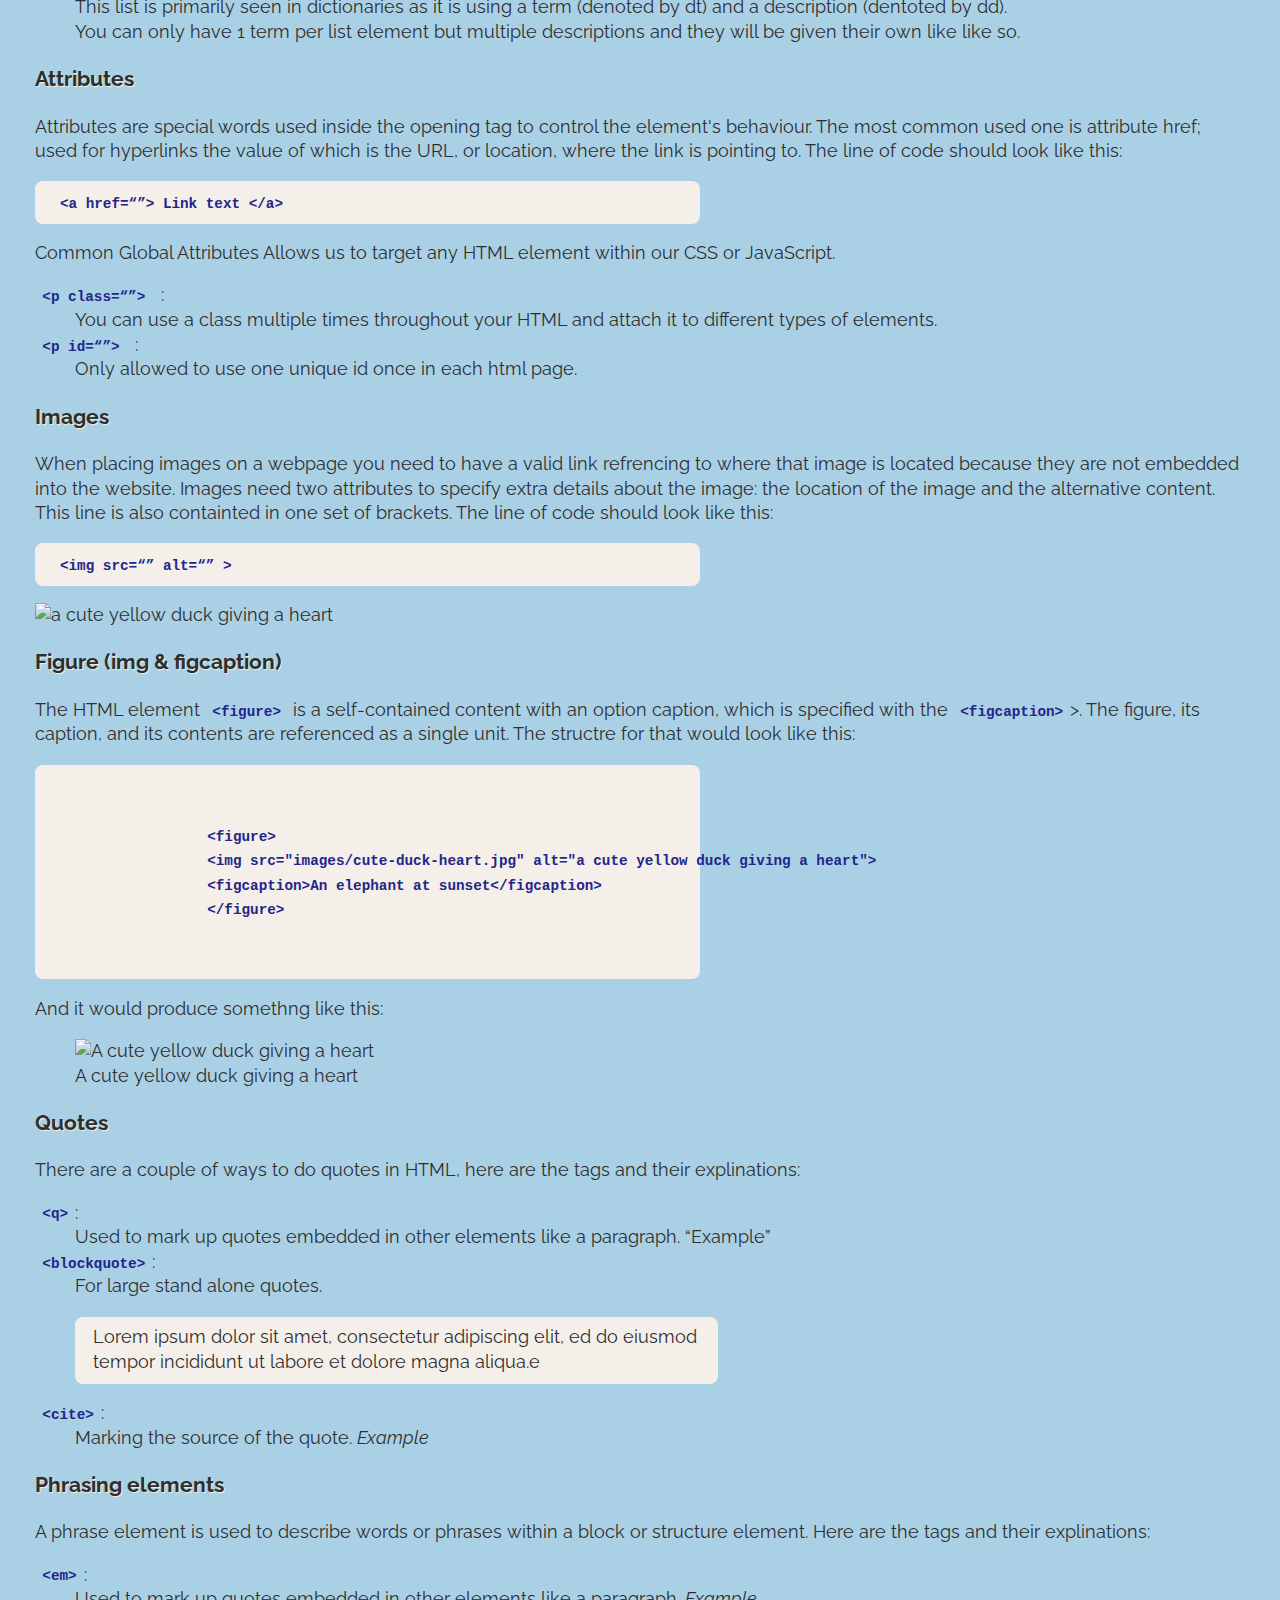
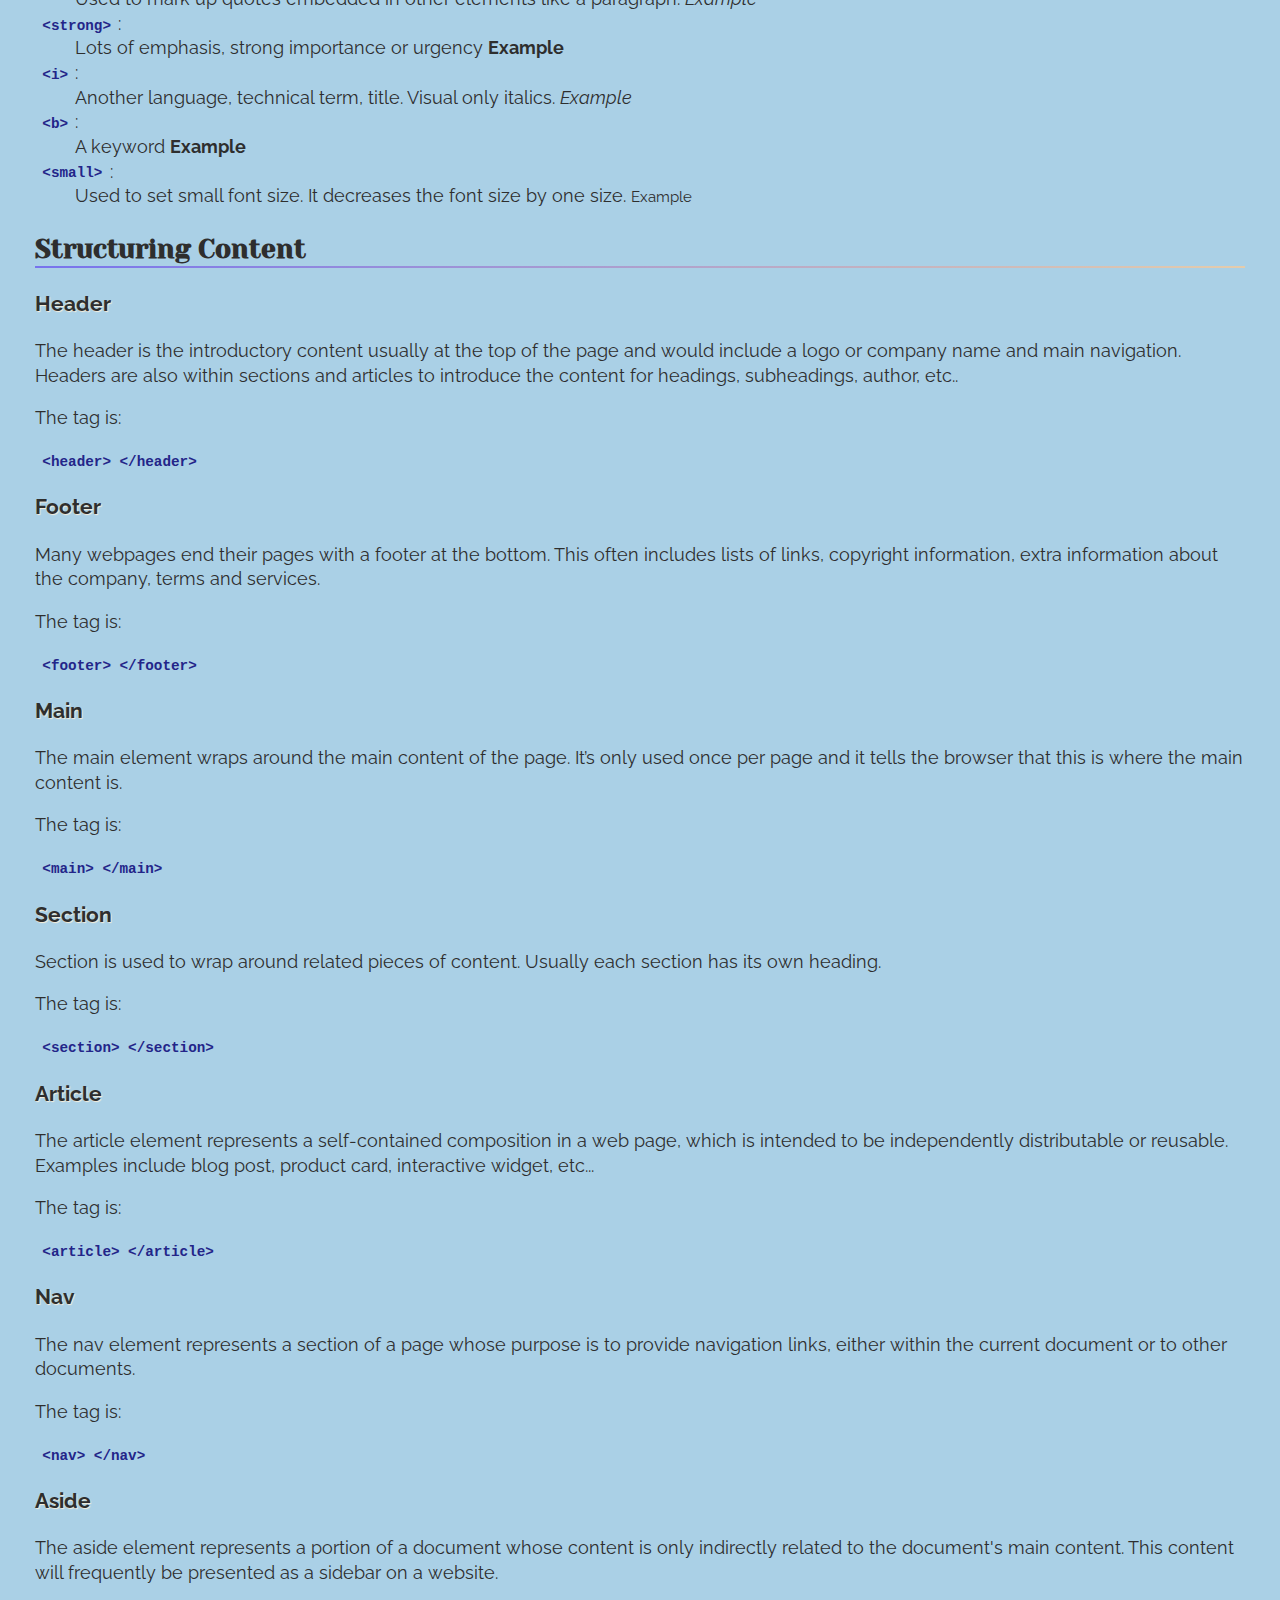
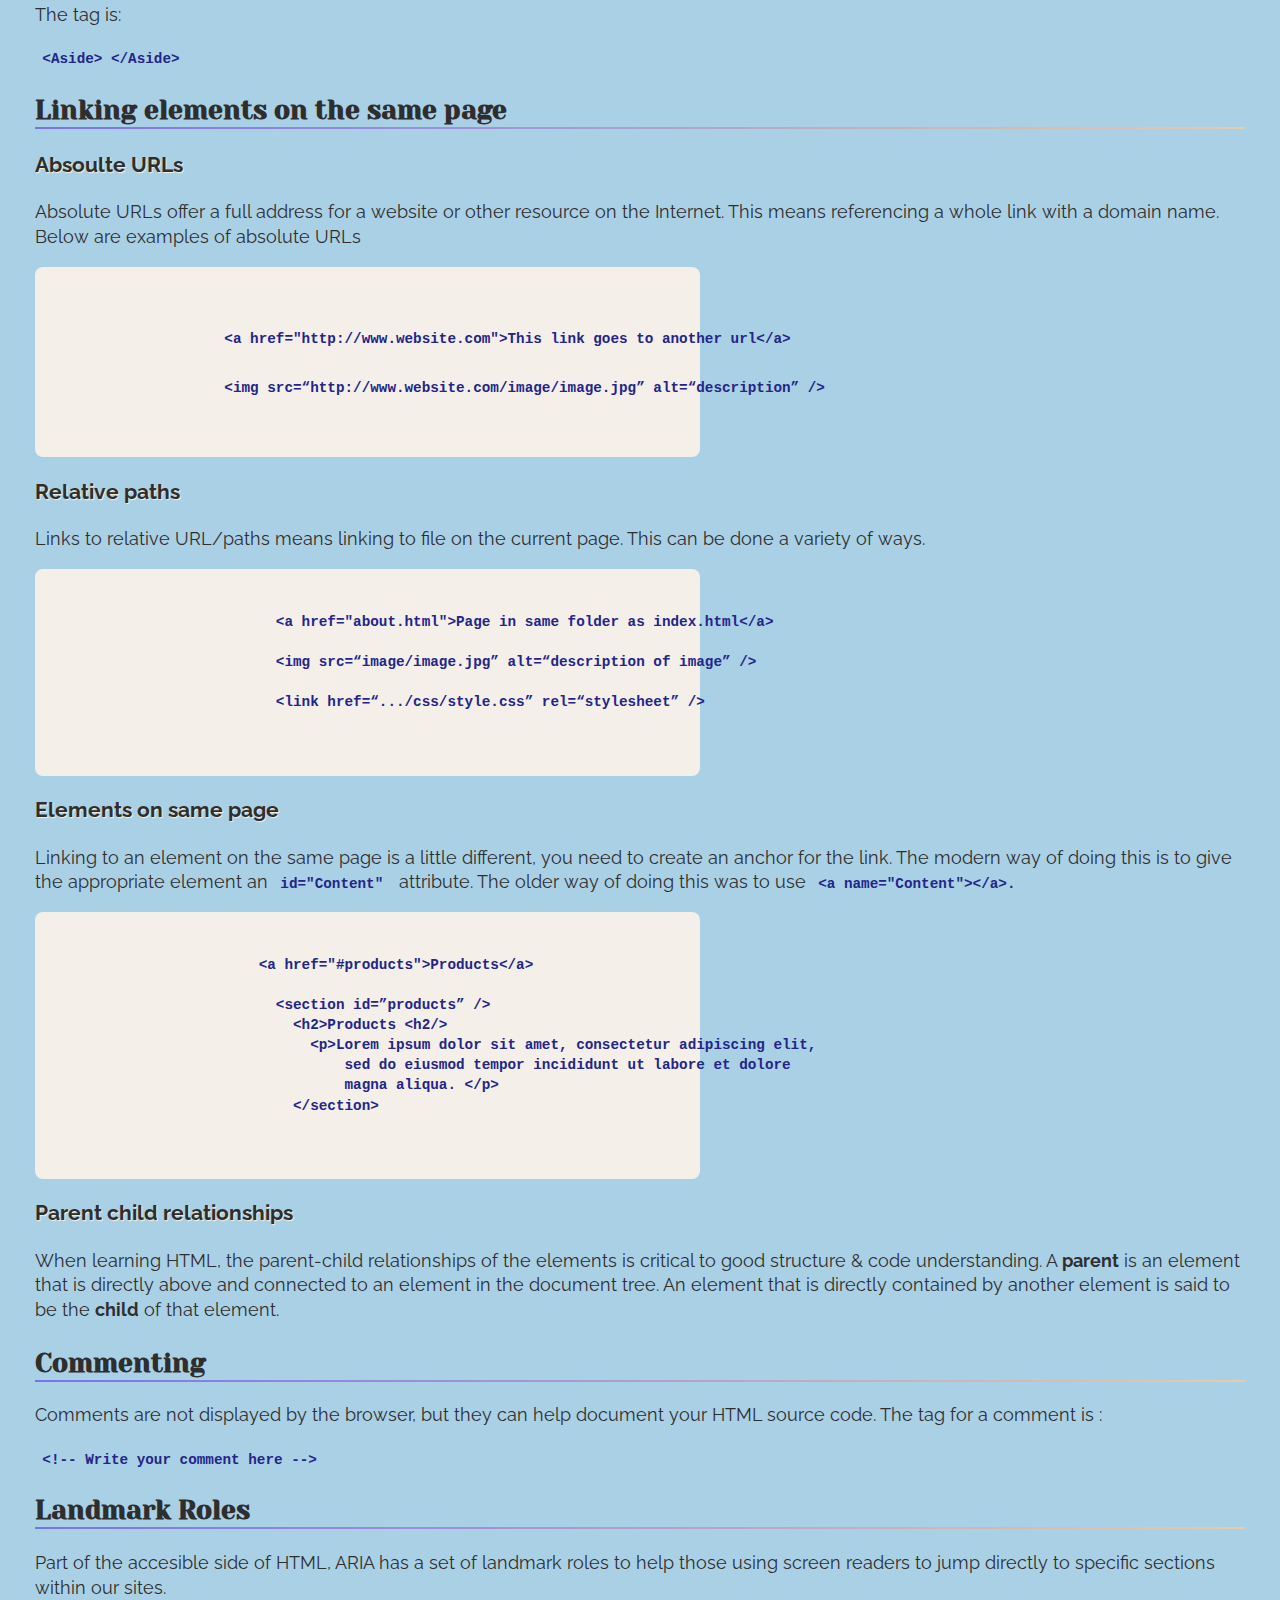
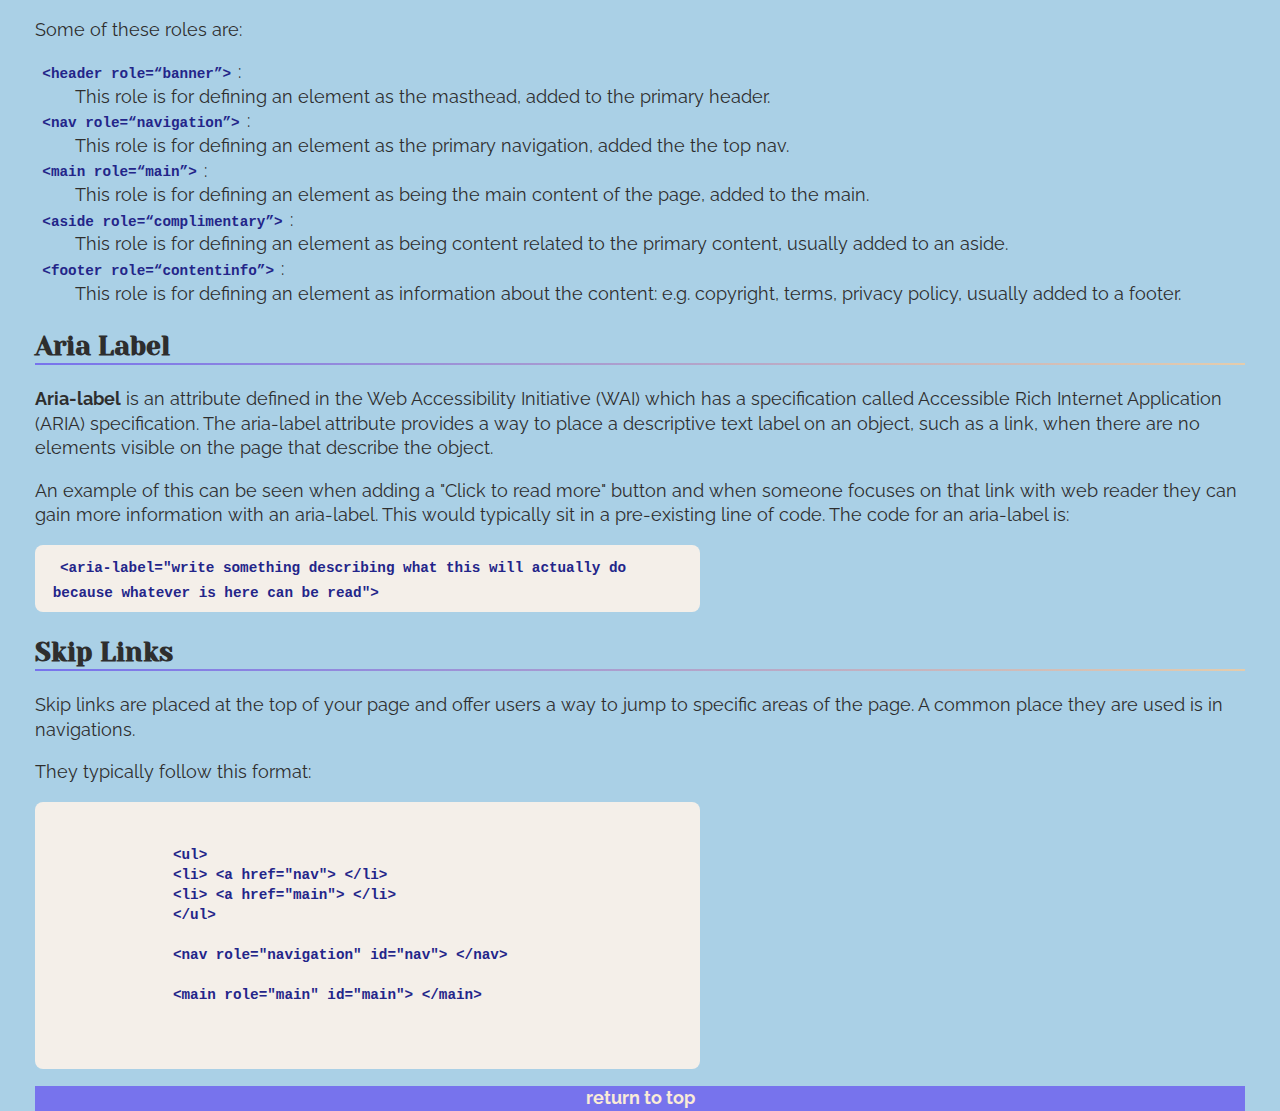
==== commit 2303d1d6: "Add" ====
--- a/index.html
+++ b/index.html
@@ -36,7 +36,7 @@
     </script>
 
   <header>
-    <a href="index.html" ><img src="/css/images/night.png" alt="moon and star logo" class="logo"></a>
+    <a href="index.html" ><img src="https://bit.ly/3GdmpVo" alt="moon and star logo" class="logo"></a>
 
     <h1>Reference Website</h1>
     <p class="explination">A collection of info learned in Web Design 1 that is hopefully correct.</p>
@@ -164,7 +164,7 @@
                 </code>
              </blockquote>
   
-             <img src="/css/images/cute-duck-heart.jpg" alt="a cute yellow duck giving a heart">
+             <img src="https://bit.ly/40B0uzM" alt="a cute yellow duck giving a heart">
     
 
           <h3>Figure (img & figcaption) </h3> 
@@ -184,7 +184,7 @@
 
             <p>And it would produce somethng like this:</p>
               <figure>
-                <img src="/css/images/cute-duck-heart.jpg" alt="A cute yellow duck giving a heart">
+                <img src="https://bit.ly/40B0uzM" alt="A cute yellow duck giving a heart">
                 <figcaption>A cute yellow duck giving a heart</figcaption>
               </figure>
 
@@ -384,7 +384,7 @@
 
     <section id="aria-label">
       <h2>Aria Label</h2>
-        <p>Aria-label is an attribute defined in the Web Accessibility Initiative
+        <p><strong>Aria-label</strong> is an attribute defined in the Web Accessibility Initiative
           (WAI) which has a specification called Accessible Rich Internet Application (ARIA) specification.
           The aria-label attribute provides a way to place a descriptive text label on an object, such as a link, 
           when there are no elements visible on the page that describe the object.</p>
--- a/css/style.css
+++ b/css/style.css
@@ -65,6 +65,11 @@
     background-size: 100% 2px;
     background-repeat: repeat-x;
 }
+
+h3{
+    text-shadow:1px 1px 1px #f9efdb;
+}
+
 
 blockquote{
     background-color: rgb(244, 239, 233);
